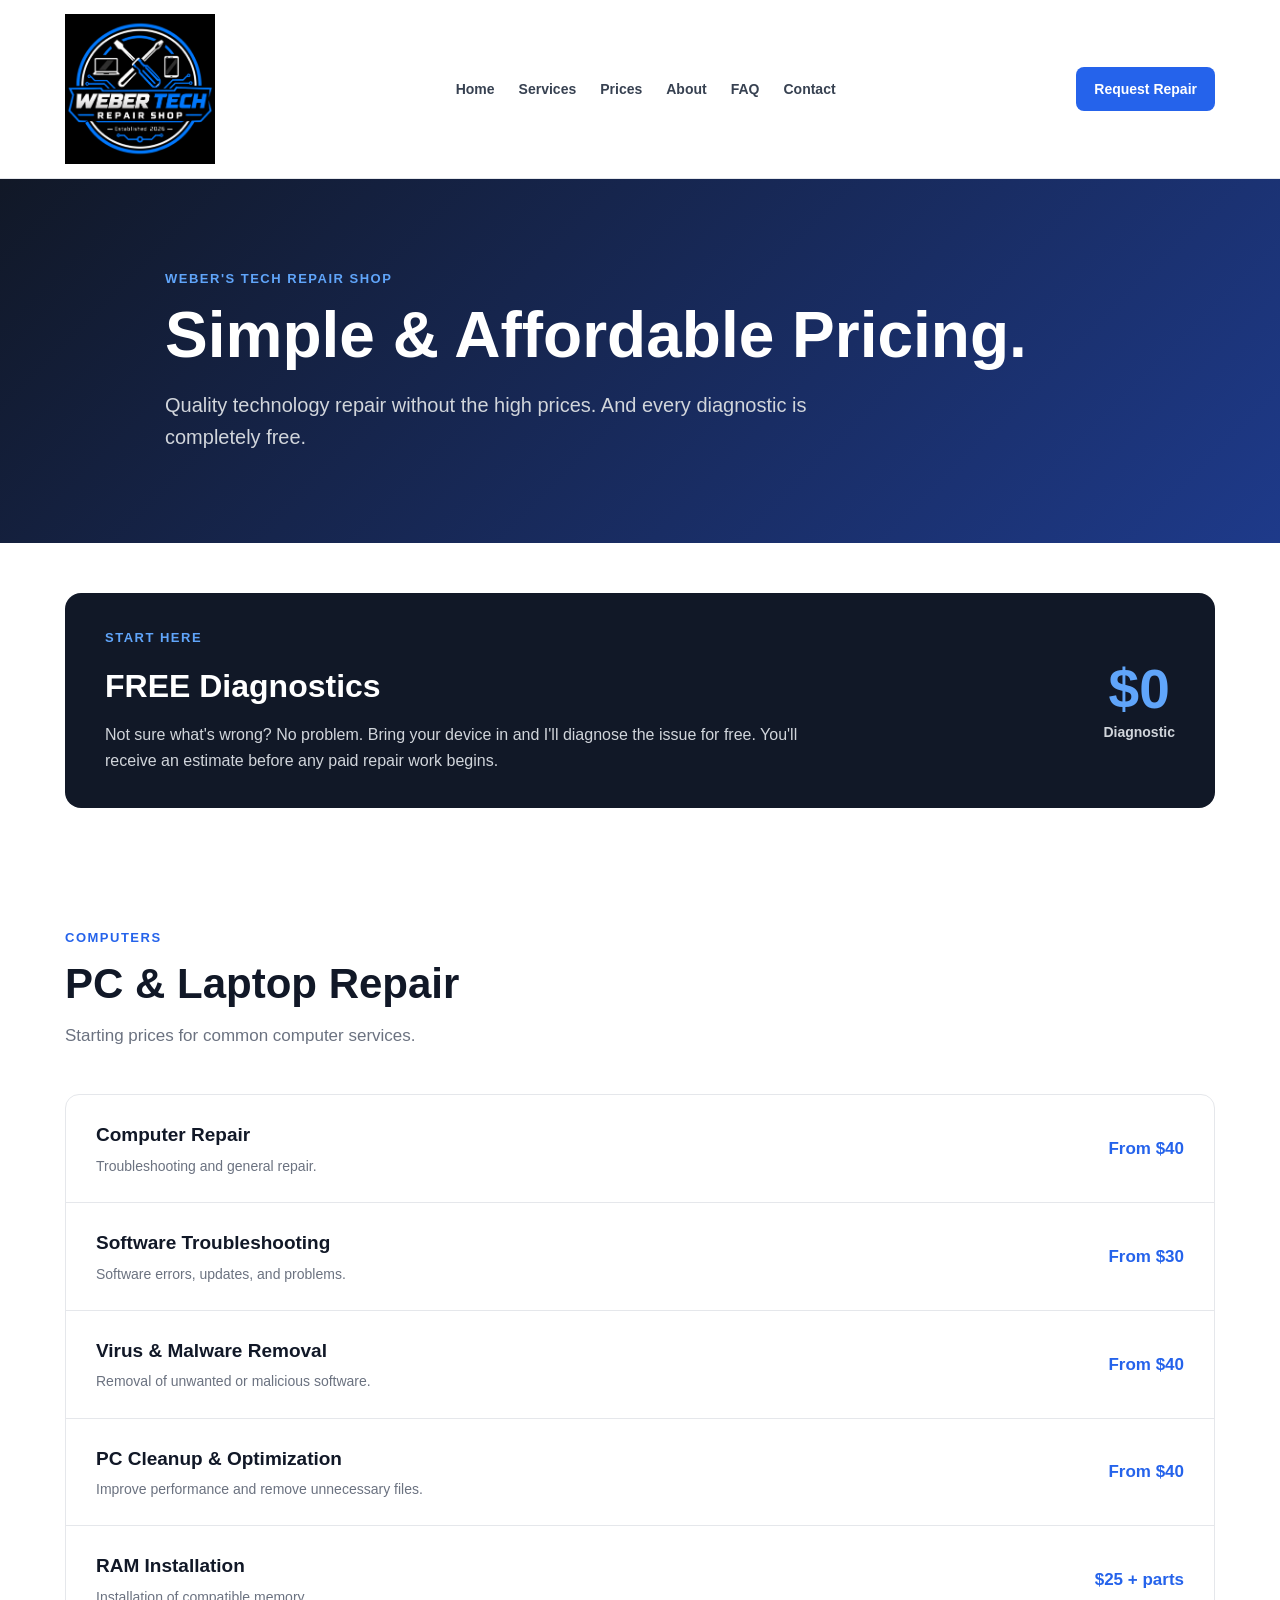
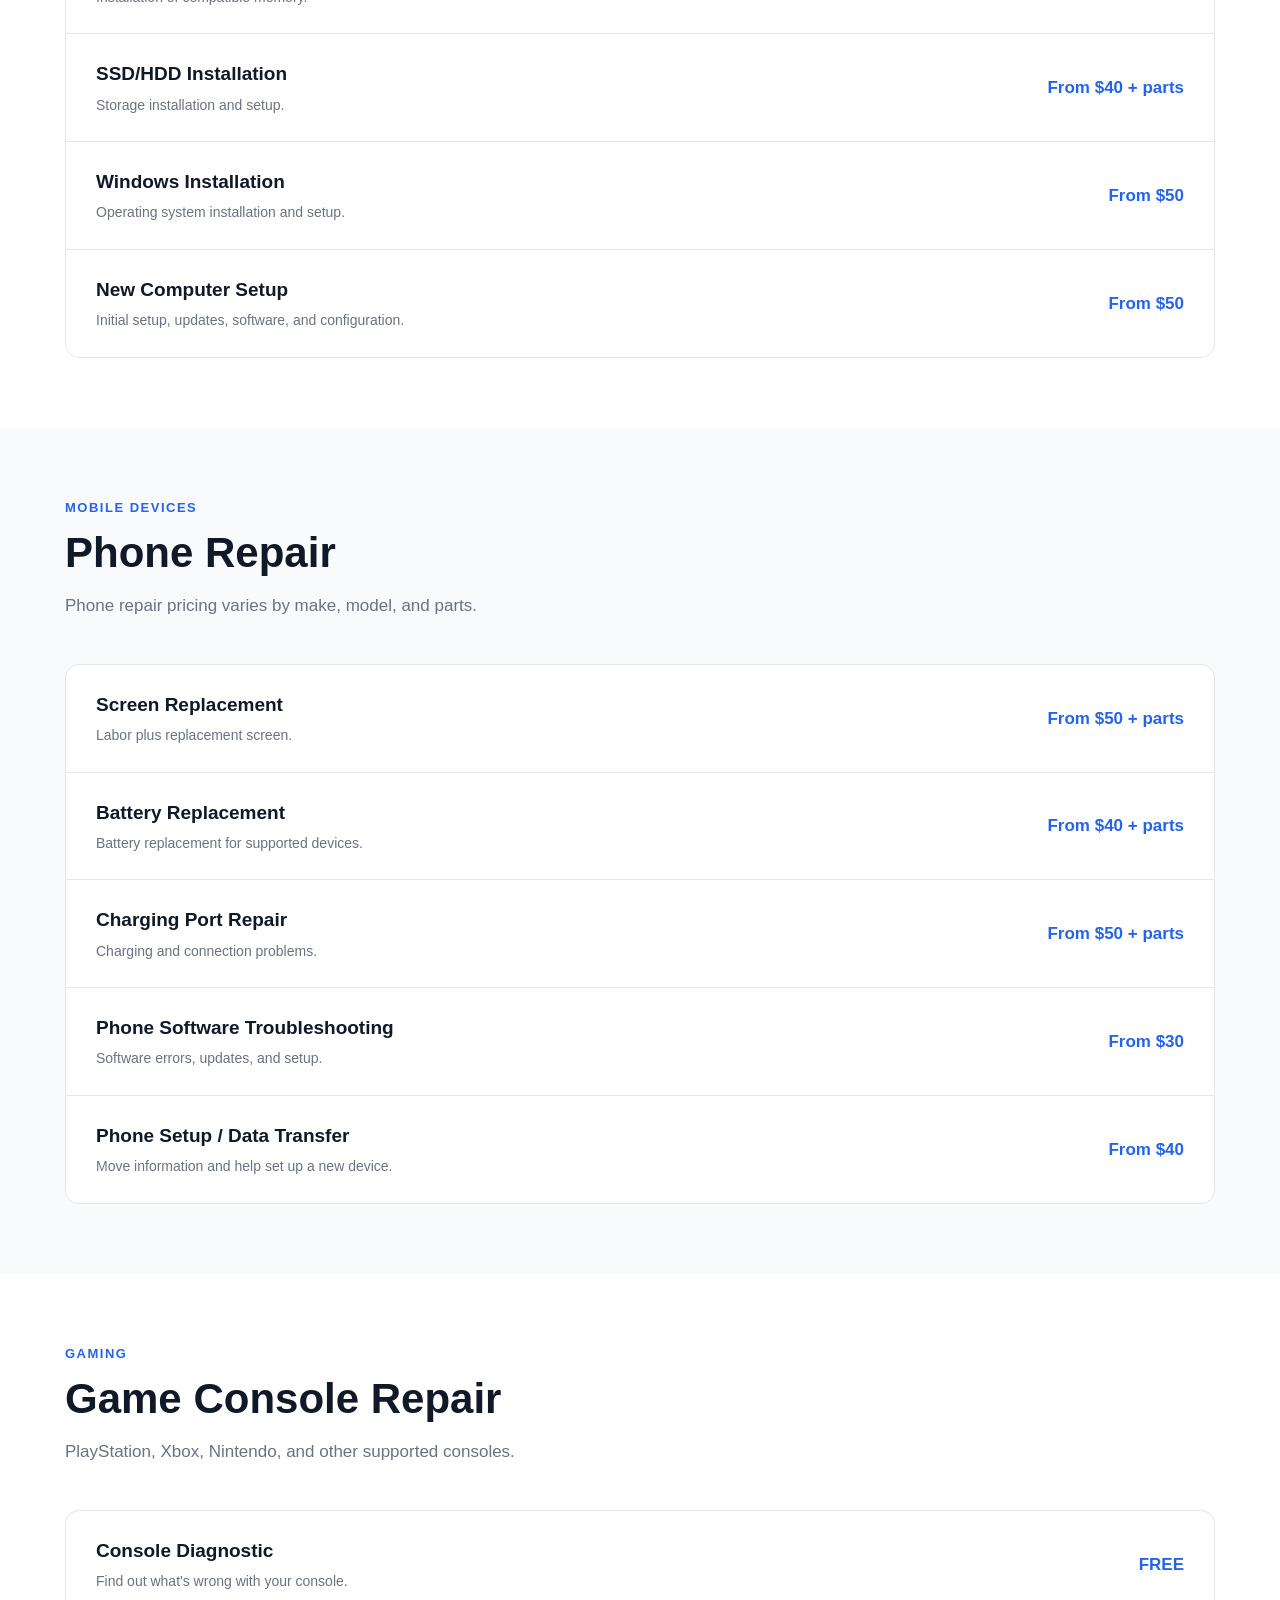
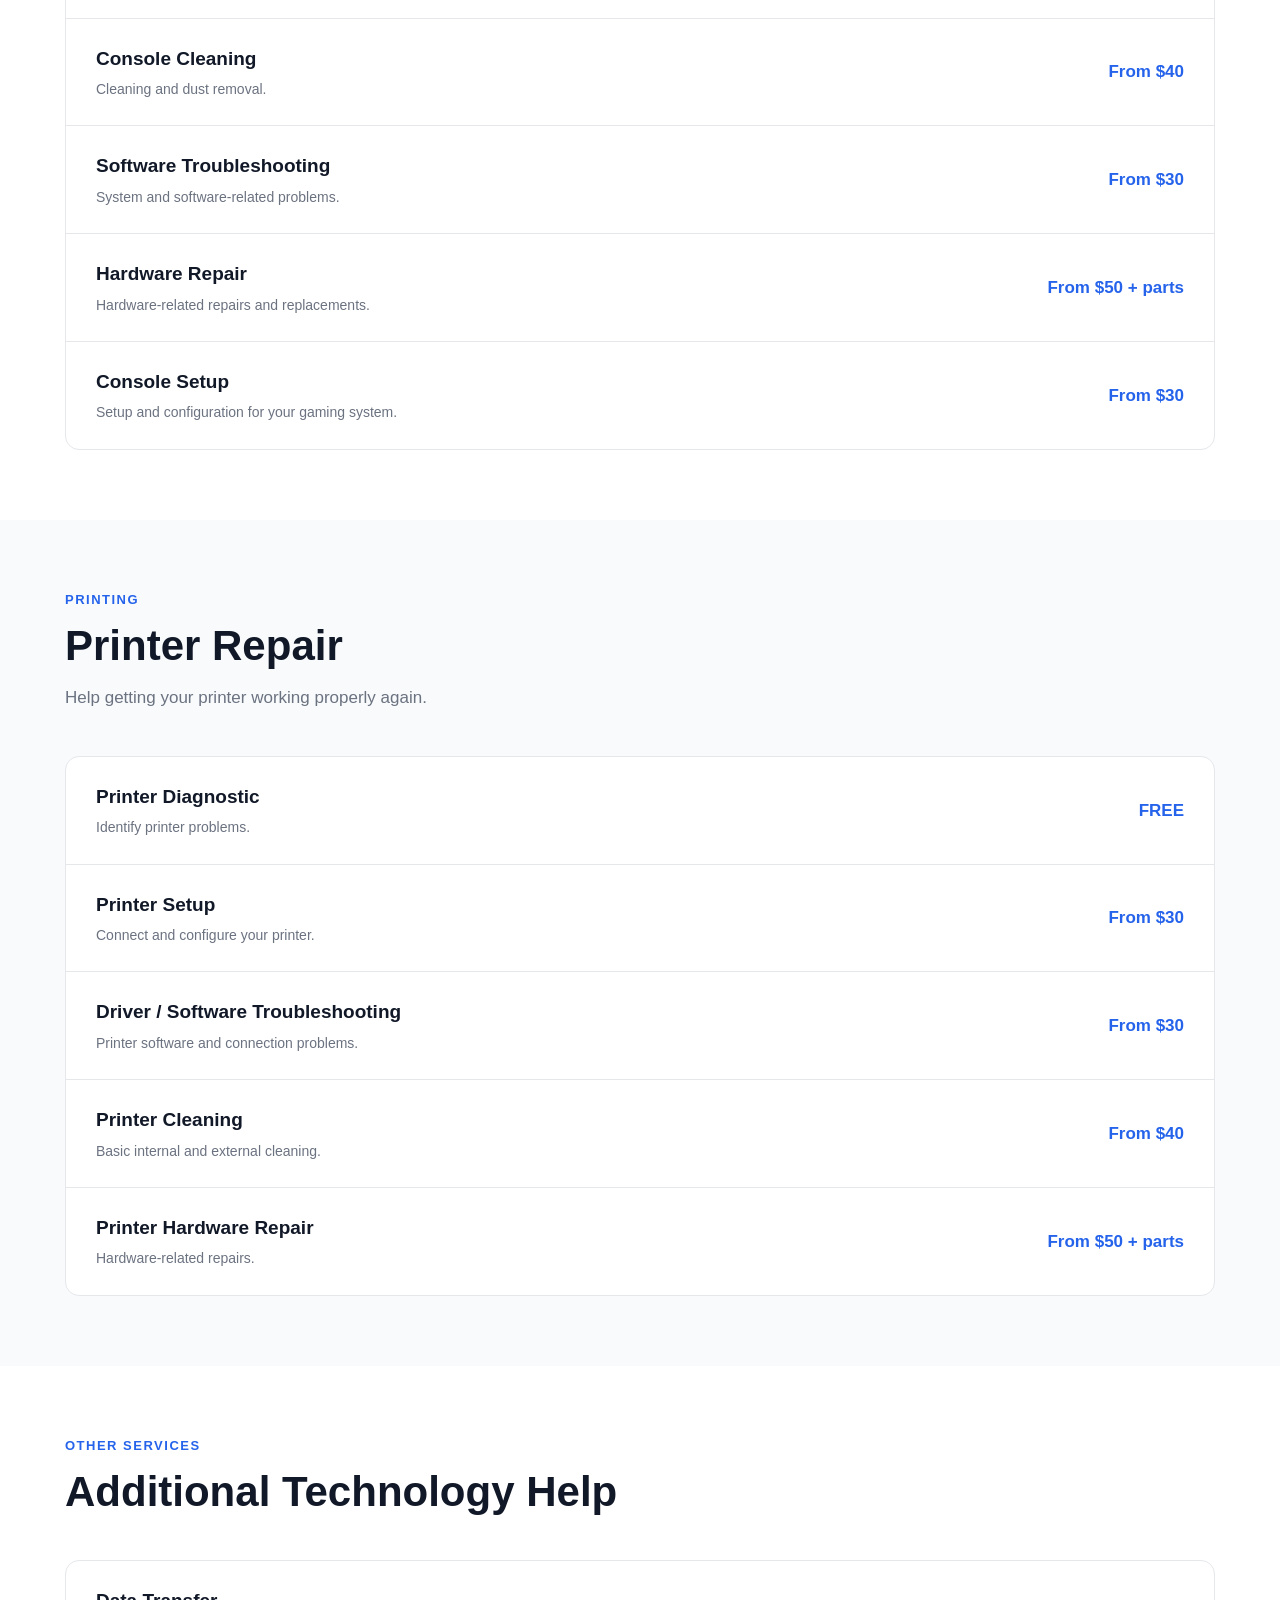
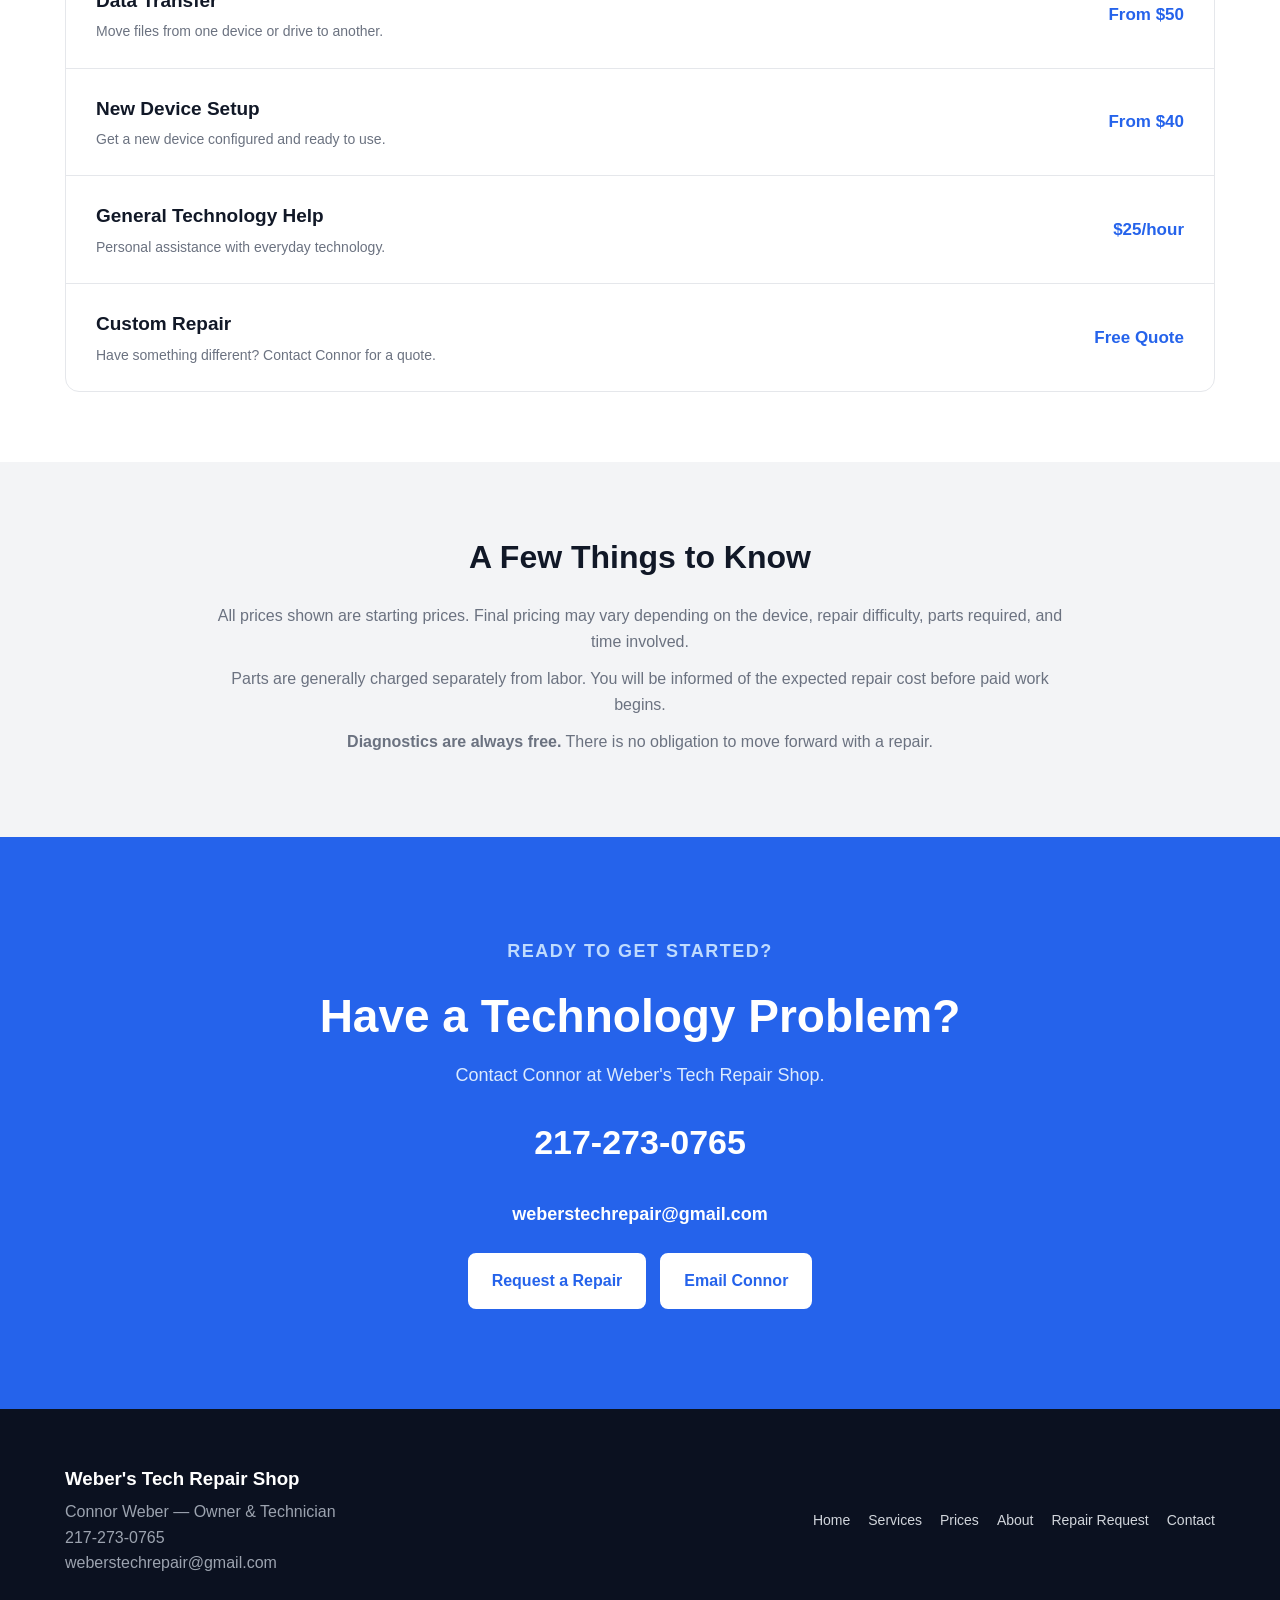
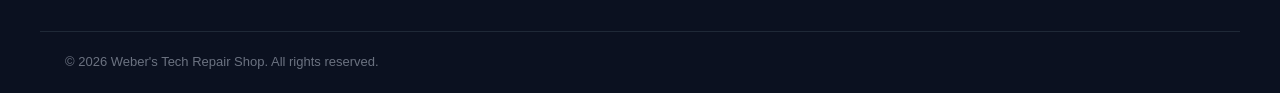
==== prices.html @ be419e32 "Add files via upload" ====
<!DOCTYPE html>
<html lang="en">

<head>

    <meta charset="UTF-8">

    <meta
        name="viewport"
        content="width=device-width, initial-scale=1.0"
    >

    <meta
        name="description"
        content="Affordable technology repair pricing from Weber's Tech Repair Shop. Free diagnostics for phones, laptops, PCs, game consoles, printers, and more."
    >

    <title>Prices | Weber's Tech Repair Shop</title>

    <link rel="stylesheet" href="style.css">

</head>


<body>


<header>

    <nav class="navbar">

        <a href="index.html" class="logo">

            <img
                src="logo.png"
                alt="Weber's Tech Repair Shop"
            >

        </a>


        <div class="nav-links">

            <a href="index.html">Home</a>

            <a href="index.html#services">Services</a>

            <a href="prices.html">Prices</a>

            <a href="index.html#about">About</a>

            <a href="index.html#faq">FAQ</a>

            <a href="index.html#contact">Contact</a>

        </div>


        <a
            href="index.html#repair"
            class="nav-button"
        >
            Request Repair
        </a>

    </nav>

</header>


<main>


<!-- PRICE HERO -->

<section class="page-hero">

    <div class="page-hero-content">

        <p class="eyebrow">
            WEBER'S TECH REPAIR SHOP
        </p>

        <h1>Simple & Affordable Pricing.</h1>

        <p>
            Quality technology repair without the high prices.
            And every diagnostic is completely free.
        </p>

    </div>

</section>


<!-- FREE DIAGNOSTIC -->

<section class="free-diagnostic pricing-highlight">

    <div>

        <p class="eyebrow">
            START HERE
        </p>

        <h2>FREE Diagnostics</h2>

        <p>
            Not sure what's wrong? No problem.
            Bring your device in and I'll diagnose the issue
            for free. You'll receive an estimate before any
            paid repair work begins.
        </p>

    </div>

    <div class="free-price">
        $0
        <span>Diagnostic</span>
    </div>

</section>


<!-- COMPUTERS -->

<section class="section pricing-section">

    <div class="section-heading">

        <p class="eyebrow">
            COMPUTERS
        </p>

        <h2>PC & Laptop Repair</h2>

        <p>
            Starting prices for common computer services.
        </p>

    </div>


    <div class="price-list">

        <div class="price-row">
            <div>
                <h3>Computer Repair</h3>
                <p>Troubleshooting and general repair.</p>
            </div>
            <strong>From $40</strong>
        </div>


        <div class="price-row">
            <div>
                <h3>Software Troubleshooting</h3>
                <p>Software errors, updates, and problems.</p>
            </div>
            <strong>From $30</strong>
        </div>


        <div class="price-row">
            <div>
                <h3>Virus & Malware Removal</h3>
                <p>Removal of unwanted or malicious software.</p>
            </div>
            <strong>From $40</strong>
        </div>


        <div class="price-row">
            <div>
                <h3>PC Cleanup & Optimization</h3>
                <p>Improve performance and remove unnecessary files.</p>
            </div>
            <strong>From $40</strong>
        </div>


        <div class="price-row">
            <div>
                <h3>RAM Installation</h3>
                <p>Installation of compatible memory.</p>
            </div>
            <strong>$25 + parts</strong>
        </div>


        <div class="price-row">
            <div>
                <h3>SSD/HDD Installation</h3>
                <p>Storage installation and setup.</p>
            </div>
            <strong>From $40 + parts</strong>
        </div>


        <div class="price-row">
            <div>
                <h3>Windows Installation</h3>
                <p>Operating system installation and setup.</p>
            </div>
            <strong>From $50</strong>
        </div>


        <div class="price-row">
            <div>
                <h3>New Computer Setup</h3>
                <p>Initial setup, updates, software, and configuration.</p>
            </div>
            <strong>From $50</strong>
        </div>

    </div>

</section>


<!-- PHONE -->

<section class="section pricing-section alt-section">

    <div class="section-heading">

        <p class="eyebrow">
            MOBILE DEVICES
        </p>

        <h2>Phone Repair</h2>

        <p>
            Phone repair pricing varies by make, model, and parts.
        </p>

    </div>


    <div class="price-list">

        <div class="price-row">
            <div>
                <h3>Screen Replacement</h3>
                <p>Labor plus replacement screen.</p>
            </div>
            <strong>From $50 + parts</strong>
        </div>


        <div class="price-row">
            <div>
                <h3>Battery Replacement</h3>
                <p>Battery replacement for supported devices.</p>
            </div>
            <strong>From $40 + parts</strong>
        </div>


        <div class="price-row">
            <div>
                <h3>Charging Port Repair</h3>
                <p>Charging and connection problems.</p>
            </div>
            <strong>From $50 + parts</strong>
        </div>


        <div class="price-row">
            <div>
                <h3>Phone Software Troubleshooting</h3>
                <p>Software errors, updates, and setup.</p>
            </div>
            <strong>From $30</strong>
        </div>


        <div class="price-row">
            <div>
                <h3>Phone Setup / Data Transfer</h3>
                <p>Move information and help set up a new device.</p>
            </div>
            <strong>From $40</strong>
        </div>

    </div>

</section>


<!-- CONSOLES -->

<section class="section pricing-section">

    <div class="section-heading">

        <p class="eyebrow">
            GAMING
        </p>

        <h2>Game Console Repair</h2>

        <p>
            PlayStation, Xbox, Nintendo, and other supported consoles.
        </p>

    </div>


    <div class="price-list">

        <div class="price-row">
            <div>
                <h3>Console Diagnostic</h3>
                <p>Find out what's wrong with your console.</p>
            </div>
            <strong>FREE</strong>
        </div>


        <div class="price-row">
            <div>
                <h3>Console Cleaning</h3>
                <p>Cleaning and dust removal.</p>
            </div>
            <strong>From $40</strong>
        </div>


        <div class="price-row">
            <div>
                <h3>Software Troubleshooting</h3>
                <p>System and software-related problems.</p>
            </div>
            <strong>From $30</strong>
        </div>


        <div class="price-row">
            <div>
                <h3>Hardware Repair</h3>
                <p>Hardware-related repairs and replacements.</p>
            </div>
            <strong>From $50 + parts</strong>
        </div>


        <div class="price-row">
            <div>
                <h3>Console Setup</h3>
                <p>Setup and configuration for your gaming system.</p>
            </div>
            <strong>From $30</strong>
        </div>

    </div>

</section>


<!-- PRINTERS -->

<section class="section pricing-section alt-section">

    <div class="section-heading">

        <p class="eyebrow">
            PRINTING
        </p>

        <h2>Printer Repair</h2>

        <p>
            Help getting your printer working properly again.
        </p>

    </div>


    <div class="price-list">

        <div class="price-row">
            <div>
                <h3>Printer Diagnostic</h3>
                <p>Identify printer problems.</p>
            </div>
            <strong>FREE</strong>
        </div>


        <div class="price-row">
            <div>
                <h3>Printer Setup</h3>
                <p>Connect and configure your printer.</p>
            </div>
            <strong>From $30</strong>
        </div>


        <div class="price-row">
            <div>
                <h3>Driver / Software Troubleshooting</h3>
                <p>Printer software and connection problems.</p>
            </div>
            <strong>From $30</strong>
        </div>


        <div class="price-row">
            <div>
                <h3>Printer Cleaning</h3>
                <p>Basic internal and external cleaning.</p>
            </div>
            <strong>From $40</strong>
        </div>


        <div class="price-row">
            <div>
                <h3>Printer Hardware Repair</h3>
                <p>Hardware-related repairs.</p>
            </div>
            <strong>From $50 + parts</strong>
        </div>

    </div>

</section>


<!-- OTHER SERVICES -->

<section class="section pricing-section">

    <div class="section-heading">

        <p class="eyebrow">
            OTHER SERVICES
        </p>

        <h2>Additional Technology Help</h2>

    </div>


    <div class="price-list">

        <div class="price-row">
            <div>
                <h3>Data Transfer</h3>
                <p>Move files from one device or drive to another.</p>
            </div>
            <strong>From $50</strong>
        </div>


        <div class="price-row">
            <div>
                <h3>New Device Setup</h3>
                <p>Get a new device configured and ready to use.</p>
            </div>
            <strong>From $40</strong>
        </div>


        <div class="price-row">
            <div>
                <h3>General Technology Help</h3>
                <p>Personal assistance with everyday technology.</p>
            </div>
            <strong>$25/hour</strong>
        </div>


        <div class="price-row">
            <div>
                <h3>Custom Repair</h3>
                <p>Have something different? Contact Connor for a quote.</p>
            </div>
            <strong>Free Quote</strong>
        </div>

    </div>

</section>


<!-- PRICING NOTE -->

<section class="pricing-note">

    <div>

        <h2>A Few Things to Know</h2>

        <p>
            All prices shown are starting prices. Final pricing may vary
            depending on the device, repair difficulty, parts required,
            and time involved.
        </p>

        <p>
            Parts are generally charged separately from labor.
            You will be informed of the expected repair cost before
            paid work begins.
        </p>

        <p>
            <strong>Diagnostics are always free.</strong>
            There is no obligation to move forward with a repair.
        </p>

    </div>

</section>


<!-- CONTACT -->

<section class="contact-section">

    <div class="contact-content">

        <p class="eyebrow">
            READY TO GET STARTED?
        </p>

        <h2>
            Have a Technology Problem?
        </h2>

        <p>
            Contact Connor at Weber's Tech Repair Shop.
        </p>


        <a
            href="tel:2172730765"
            class="contact-phone"
        >
            217-273-0765
        </a>


        <p>
            <a
                href="mailto:weberstechrepair@gmail.com"
                style="color: white; font-weight: 700;"
            >
                weberstechrepair@gmail.com
            </a>
        </p>


        <div class="contact-buttons">

            <a
                href="index.html#repair"
                class="button"
            >
                Request a Repair
            </a>

            <a
                href="mailto:weberstechrepair@gmail.com"
                class="button button-outline"
            >
                Email Connor
            </a>

        </div>

    </div>

</section>


</main>


<!-- FOOTER -->

<footer>

    <div class="footer-content">

        <div>

            <h3>
                Weber's Tech Repair Shop
            </h3>

            <p>
                Connor Weber — Owner & Technician
            </p>

            <p>
                217-273-0765
            </p>

            <p>
                <a href="mailto:weberstechrepair@gmail.com">
                    weberstechrepair@gmail.com
                </a>
            </p>

        </div>


        <div class="footer-links">

            <a href="index.html">Home</a>

            <a href="index.html#services">Services</a>

            <a href="prices.html">Prices</a>

            <a href="index.html#about">About</a>

            <a href="index.html#repair">Repair Request</a>

            <a href="index.html#contact">Contact</a>

        </div>

    </div>


    <div class="copyright">

        © 2026 Weber's Tech Repair Shop. All rights reserved.

    </div>

</footer>


</body>
</html>
---- style.css ----
/* =========================
   RESET
========================= */

* {
    margin: 0;
    padding: 0;
    box-sizing: border-box;
}

html {
    scroll-behavior: smooth;
}

body {
    font-family: Arial, Helvetica, sans-serif;
    color: #111827;
    background: #ffffff;
    line-height: 1.6;
}

a {
    text-decoration: none;
    color: inherit;
}

img {
    max-width: 100%;
}


/* =========================
   HEADER
========================= */

header {
    position: sticky;
    top: 0;
    z-index: 1000;
    background: rgba(255, 255, 255, 0.97);
    border-bottom: 1px solid #e5e7eb;
}

.navbar {
    max-width: 1200px;
    margin: auto;
    padding: 14px 25px;

    display: flex;
    align-items: center;
    justify-content: space-between;
    gap: 25px;
}

.logo img {
    width: 150px;
    height: auto;
    display: block;
}

.nav-links {
    display: flex;
    align-items: center;
    gap: 24px;
}

.nav-links a {
    font-size: 14px;
    font-weight: 600;
    color: #374151;
    transition: 0.2s;
}

.nav-links a:hover {
    color: #2563eb;
}

.nav-button {
    background: #2563eb;
    color: white;
    padding: 11px 18px;
    border-radius: 8px;
    font-weight: 700;
    font-size: 14px;
    transition: 0.2s;
}

.nav-button:hover {
    background: #1d4ed8;
    transform: translateY(-1px);
}


/* =========================
   BUTTONS
========================= */

.button {
    display: inline-block;
    background: #2563eb;
    color: white;
    padding: 13px 22px;
    border-radius: 8px;
    font-weight: 700;
    border: 2px solid #2563eb;
    transition: 0.2s;
}

.button:hover {
    background: #1d4ed8;
    border-color: #1d4ed8;
    transform: translateY(-2px);
}

.button-outline {
    background: transparent;
    color: #2563eb;
}

.button-outline:hover {
    background: #2563eb;
    color: white;
}


/* =========================
   HERO
========================= */

.hero {
    background:
        linear-gradient(
            135deg,
            #f8fafc 0%,
            #eef4ff 100%
        );

    min-height: 650px;

    display: flex;
    align-items: center;
}

.hero-content {
    width: 100%;
    max-width: 1200px;
    margin: auto;
    padding: 80px 25px;
}

.hero-text {
    max-width: 800px;
}

.eyebrow {
    color: #2563eb;
    font-size: 13px;
    font-weight: 800;
    letter-spacing: 1.5px;
    margin-bottom: 12px;
}

.hero h1 {
    font-size: clamp(42px, 6vw, 72px);
    line-height: 1.05;
    margin-bottom: 25px;
    letter-spacing: -2px;
}

.hero-description {
    max-width: 680px;
    color: #4b5563;
    font-size: 20px;
    margin-bottom: 30px;
}

.hero-buttons {
    display: flex;
    gap: 14px;
    flex-wrap: wrap;
}

.hero-trust {
    margin-top: 30px;
    display: flex;
    gap: 22px;
    flex-wrap: wrap;
    color: #374151;
    font-size: 14px;
    font-weight: 600;
}


/* =========================
   FREE DIAGNOSTIC
========================= */

.free-diagnostic {
    max-width: 1150px;
    margin: 50px auto;
    padding: 35px 40px;

    display: flex;
    align-items: center;
    justify-content: space-between;
    gap: 35px;

    background: #111827;
    color: white;

    border-radius: 16px;
}

.free-diagnostic .eyebrow {
    color: #60a5fa;
}

.free-diagnostic h2 {
    font-size: 32px;
    margin-bottom: 10px;
}

.free-diagnostic p {
    max-width: 700px;
    color: #d1d5db;
}

.free-diagnostic .button {
    flex-shrink: 0;
}


/* =========================
   SECTIONS
========================= */

.section {
    max-width: 1200px;
    margin: auto;
    padding: 90px 25px;
}

.section-heading {
    max-width: 700px;
    margin-bottom: 45px;
}

.section-heading h2 {
    font-size: 42px;
    line-height: 1.1;
    margin-bottom: 15px;
}

.section-heading > p:last-child {
    color: #6b7280;
    font-size: 17px;
}


/* =========================
   SERVICES
========================= */

.services-grid {
    display: grid;
    grid-template-columns: repeat(3, 1fr);
    gap: 22px;
}

.service-card {
    padding: 30px;
    background: #ffffff;
    border: 1px solid #e5e7eb;
    border-radius: 14px;
    transition: 0.25s;
}

.service-card:hover {
    transform: translateY(-5px);
    box-shadow: 0 15px 35px rgba(0, 0, 0, 0.08);
    border-color: #bfdbfe;
}

.service-icon {
    font-size: 35px;
    margin-bottom: 18px;
}

.service-card h3 {
    font-size: 21px;
    margin-bottom: 10px;
}

.service-card p {
    color: #6b7280;
}


/* =========================
   ABOUT
========================= */

.about-section {
    background: #111827;
    color: white;
}

.about-container {
    max-width: 1200px;
    margin: auto;
    padding: 100px 25px;
}

.about-content {
    max-width: 800px;
}

.about-content .eyebrow {
    color: #60a5fa;
}

.about-content h2 {
    font-size: 44px;
    line-height: 1.1;
    margin-bottom: 25px;
}

.about-content p {
    color: #d1d5db;
    font-size: 17px;
    margin-bottom: 18px;
}

.about-points {
    margin-top: 40px;
    display: grid;
    gap: 15px;
}

.about-points div {
    display: flex;
    align-items: center;
    gap: 18px;
}

.about-points strong {
    color: #60a5fa;
    font-size: 14px;
}

.about-points span {
    font-weight: 700;
}


/* =========================
   FEATURES
========================= */

.features-grid {
    display: grid;
    grid-template-columns: repeat(3, 1fr);
    gap: 30px;
}

.feature {
    padding: 30px;
    border-top: 3px solid #2563eb;
}

.feature-number {
    color: #2563eb;
    font-size: 14px;
    font-weight: 800;
    margin-bottom: 15px;
}

.feature h3 {
    font-size: 23px;
    margin-bottom: 10px;
}

.feature p {
    color: #6b7280;
}


/* =========================
   REPAIR SECTION
========================= */

.repair-section {
    background: #f3f4f6;
}

.repair-container {
    max-width: 1200px;
    margin: auto;
    padding: 90px 25px;

    display: grid;
    grid-template-columns: 1fr 1fr;
    gap: 70px;
}

.repair-info h2 {
    font-size: 44px;
    line-height: 1.1;
    margin-bottom: 20px;
}

.repair-info > p {
    color: #6b7280;
    margin-bottom: 18px;
}

.phone-box {
    margin-top: 35px;
    padding: 22px;
    background: white;
    border-radius: 12px;
    border: 1px solid #e5e7eb;
}

.phone-box span {
    display: block;
    color: #6b7280;
    font-size: 14px;
    margin-bottom: 5px;
}

.phone-box a {
    font-size: 24px;
    font-weight: 800;
    color: #2563eb;
}

.repair-form {
    background: white;
    padding: 35px;
    border-radius: 15px;
    box-shadow: 0 15px 40px rgba(0, 0, 0, 0.06);
}

.repair-form label {
    display: block;
    font-weight: 700;
    margin-bottom: 7px;
    margin-top: 18px;
}

.repair-form label:first-child {
    margin-top: 0;
}

.repair-form input,
.repair-form select,
.repair-form textarea {
    width: 100%;
    padding: 13px 14px;
    border: 1px solid #d1d5db;
    border-radius: 8px;
    font: inherit;
    background: white;
}

.repair-form input:focus,
.repair-form select:focus,
.repair-form textarea:focus {
    outline: none;
    border-color: #2563eb;
    box-shadow: 0 0 0 3px rgba(37, 99, 235, 0.1);
}

.form-button {
    width: 100%;
    margin-top: 22px;
    cursor: pointer;
}

.form-message {
    margin-top: 15px;
    font-weight: 700;
}

.form-message.success {
    color: #15803d;
}


/* =========================
   FAQ
========================= */

.faq-container {
    max-width: 850px;
}

details {
    border-bottom: 1px solid #e5e7eb;
    padding: 22px 0;
}

summary {
    cursor: pointer;
    font-size: 18px;
    font-weight: 700;
}

details p {
    color: #6b7280;
    margin-top: 12px;
}


/* =========================
   CONTACT
========================= */

.contact-section {
    background: #2563eb;
    color: white;
    text-align: center;
}

.contact-content {
    max-width: 850px;
    margin: auto;
    padding: 100px 25px;
}

.contact-content .eyebrow {
    color: #bfdbfe;
}

.contact-content h2 {
    font-size: 46px;
    line-height: 1.1;
    margin-bottom: 20px;
}

.contact-content > p {
    color: #dbeafe;
    font-size: 18px;
    margin-bottom: 25px;
}

.contact-phone {
    display: inline-block;
    font-size: 34px;
    font-weight: 800;
    margin-bottom: 30px;
}

.contact-buttons {
    display: flex;
    justify-content: center;
    gap: 14px;
    flex-wrap: wrap;
}

.contact-section .button {
    background: white;
    color: #2563eb;
    border-color: white;
}

.contact-section .button:hover {
    background: #eff6ff;
}


/* =========================
   PAGE HERO
========================= */

.page-hero {
    background:
        linear-gradient(
            135deg,
            #111827 0%,
            #1e3a8a 100%
        );

    color: white;
}

.page-hero-content {
    max-width: 1000px;
    margin: auto;
    padding: 90px 25px;
}

.page-hero .eyebrow {
    color: #60a5fa;
}

.page-hero h1 {
    font-size: clamp(42px, 6vw, 64px);
    line-height: 1.05;
    margin-bottom: 20px;
}

.page-hero p:last-child {
    color: #d1d5db;
    font-size: 20px;
    max-width: 700px;
}


/* =========================
   PRICING
========================= */

.pricing-highlight {
    margin-top: 50px;
}

.pricing-section {
    padding-top: 70px;
    padding-bottom: 70px;
}

.alt-section {
    max-width: none;
    background: #f8fafc;
}

.alt-section .section-heading,
.alt-section .price-list {
    max-width: 1150px;
    margin-left: auto;
    margin-right: auto;
}

.price-list {
    border: 1px solid #e5e7eb;
    border-radius: 14px;
    overflow: hidden;
    background: white;
}

.price-row {
    display: flex;
    justify-content: space-between;
    align-items: center;
    gap: 30px;
    padding: 25px 30px;
    border-bottom: 1px solid #e5e7eb;
}

.price-row:last-child {
    border-bottom: none;
}

.price-row h3 {
    font-size: 19px;
    margin-bottom: 4px;
}

.price-row p {
    color: #6b7280;
    font-size: 14px;
}

.price-row strong {
    white-space: nowrap;
    color: #2563eb;
    font-size: 17px;
}

.free-price {
    font-size: 55px;
    font-weight: 900;
    color: #60a5fa;
    text-align: center;
    line-height: 1;
}

.free-price span {
    display: block;
    font-size: 14px;
    color: #d1d5db;
    margin-top: 8px;
}

.pricing-note {
    background: #f3f4f6;
}

.pricing-note > div {
    max-width: 900px;
    margin: auto;
    padding: 70px 25px;
    text-align: center;
}

.pricing-note h2 {
    font-size: 32px;
    margin-bottom: 20px;
}

.pricing-note p {
    color: #6b7280;
    margin-bottom: 12px;
}


/* =========================
   FOOTER
========================= */

footer {
    background: #0b1120;
    color: white;
}

.footer-content {
    max-width: 1200px;
    margin: auto;
    padding: 55px 25px;

    display: flex;
    justify-content: space-between;
    gap: 40px;
}

.footer-content h3 {
    margin-bottom: 5px;
}

.footer-content p {
    color: #9ca3af;
}

.footer-links {
    display: flex;
    gap: 18px;
    flex-wrap: wrap;
    align-items: center;
}

.footer-links a {
    color: #d1d5db;
    font-size: 14px;
}

.footer-links a:hover {
    color: white;
}

.copyright {
    max-width: 1200px;
    margin: auto;
    padding: 20px 25px;
    border-top: 1px solid #1f2937;
    color: #6b7280;
    font-size: 13px;
}


/* =========================
   RESPONSIVE
========================= */

@media (max-width: 900px) {

    .nav-links {
        display: none;
    }

    .services-grid {
        grid-template-columns: repeat(2, 1fr);
    }

    .features-grid {
        grid-template-columns: 1fr;
    }

    .repair-container {
        grid-template-columns: 1fr;
    }

    .free-diagnostic {
        margin-left: 25px;
        margin-right: 25px;
    }

}


@media (max-width: 600px) {

    .navbar {
        padding: 12px 18px;
    }

    .logo img {
        width: 125px;
    }

    .nav-button {
        padding: 9px 12px;
        font-size: 12px;
    }

    .hero {
        min-height: 560px;
    }

    .hero-content {
        padding: 60px 20px;
    }

    .hero h1 {
        font-size: 42px;
    }

    .hero-description {
        font-size: 17px;
    }

    .hero-trust {
        display: block;
    }

    .hero-trust span {
        display: block;
        margin-bottom: 8px;
    }

    .section {
        padding: 65px 20px;
    }

    .section-heading h2 {
        font-size: 34px;
    }

    .services-grid {
        grid-template-columns: 1fr;
    }

    .about-container {
        padding: 70px 20px;
    }

    .about-content h2 {
        font-size: 34px;
    }

    .repair-container {
        padding: 65px 20px;
        gap: 40px;
    }

    .repair-info h2 {
        font-size: 34px;
    }

    .repair-form {
        padding: 25px;
    }

    .contact-content {
        padding: 70px 20px;
    }

    .contact-content h2 {
        font-size: 36px;
    }

    .contact-phone {
        font-size: 27px;
    }

    .free-diagnostic {
        margin: 30px 20px;
        padding: 28px 25px;
        display: block;
    }

    .free-diagnostic .button {
        margin-top: 22px;
    }

    .page-hero-content {
        padding: 65px 20px;
    }

    .page-hero h1 {
        font-size: 42px;
    }

    .price-row {
        display: block;
        padding: 22px;
    }

    .price-row strong {
        display: block;
        margin-top: 10px;
    }

    .free-price {
        margin-top: 25px;
        text-align: left;
    }

    .footer-content {
        display: block;
        padding: 45px 20px;
    }

    .footer-links {
        margin-top: 25px;
    }

}
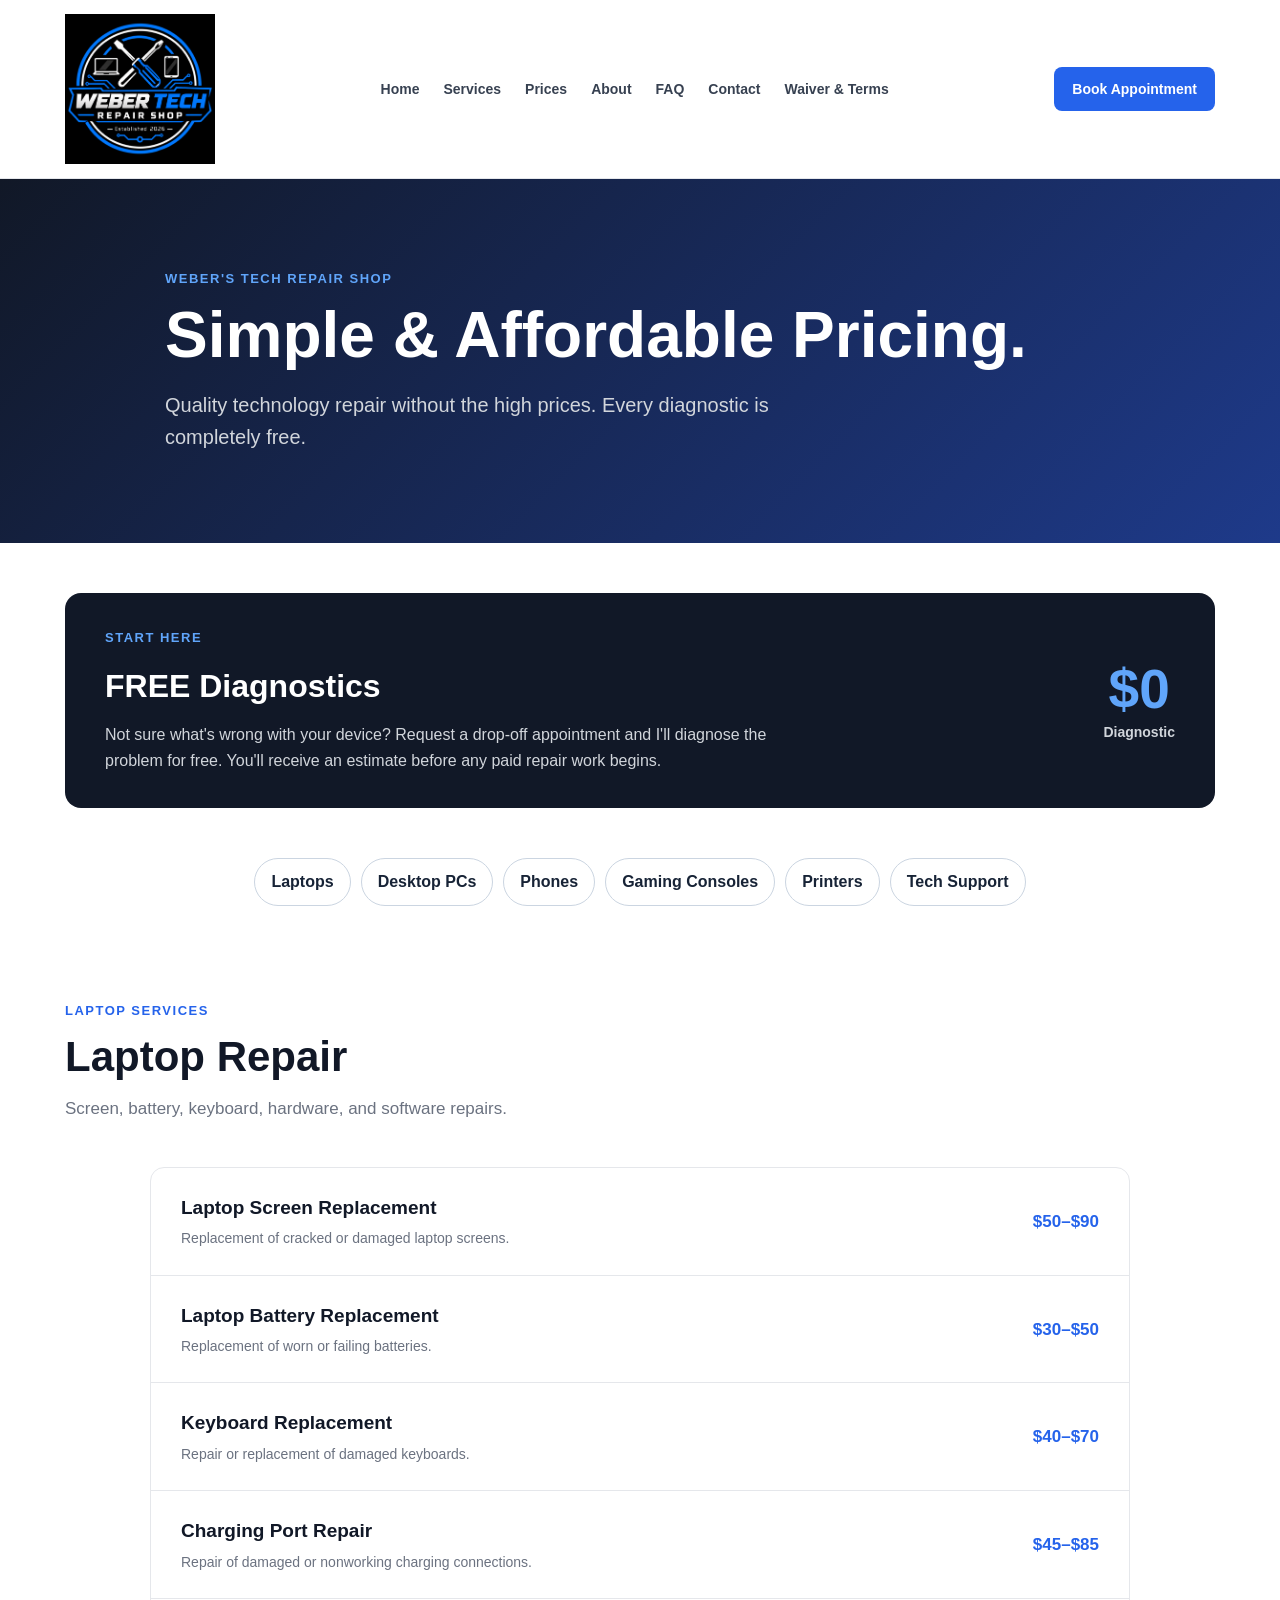
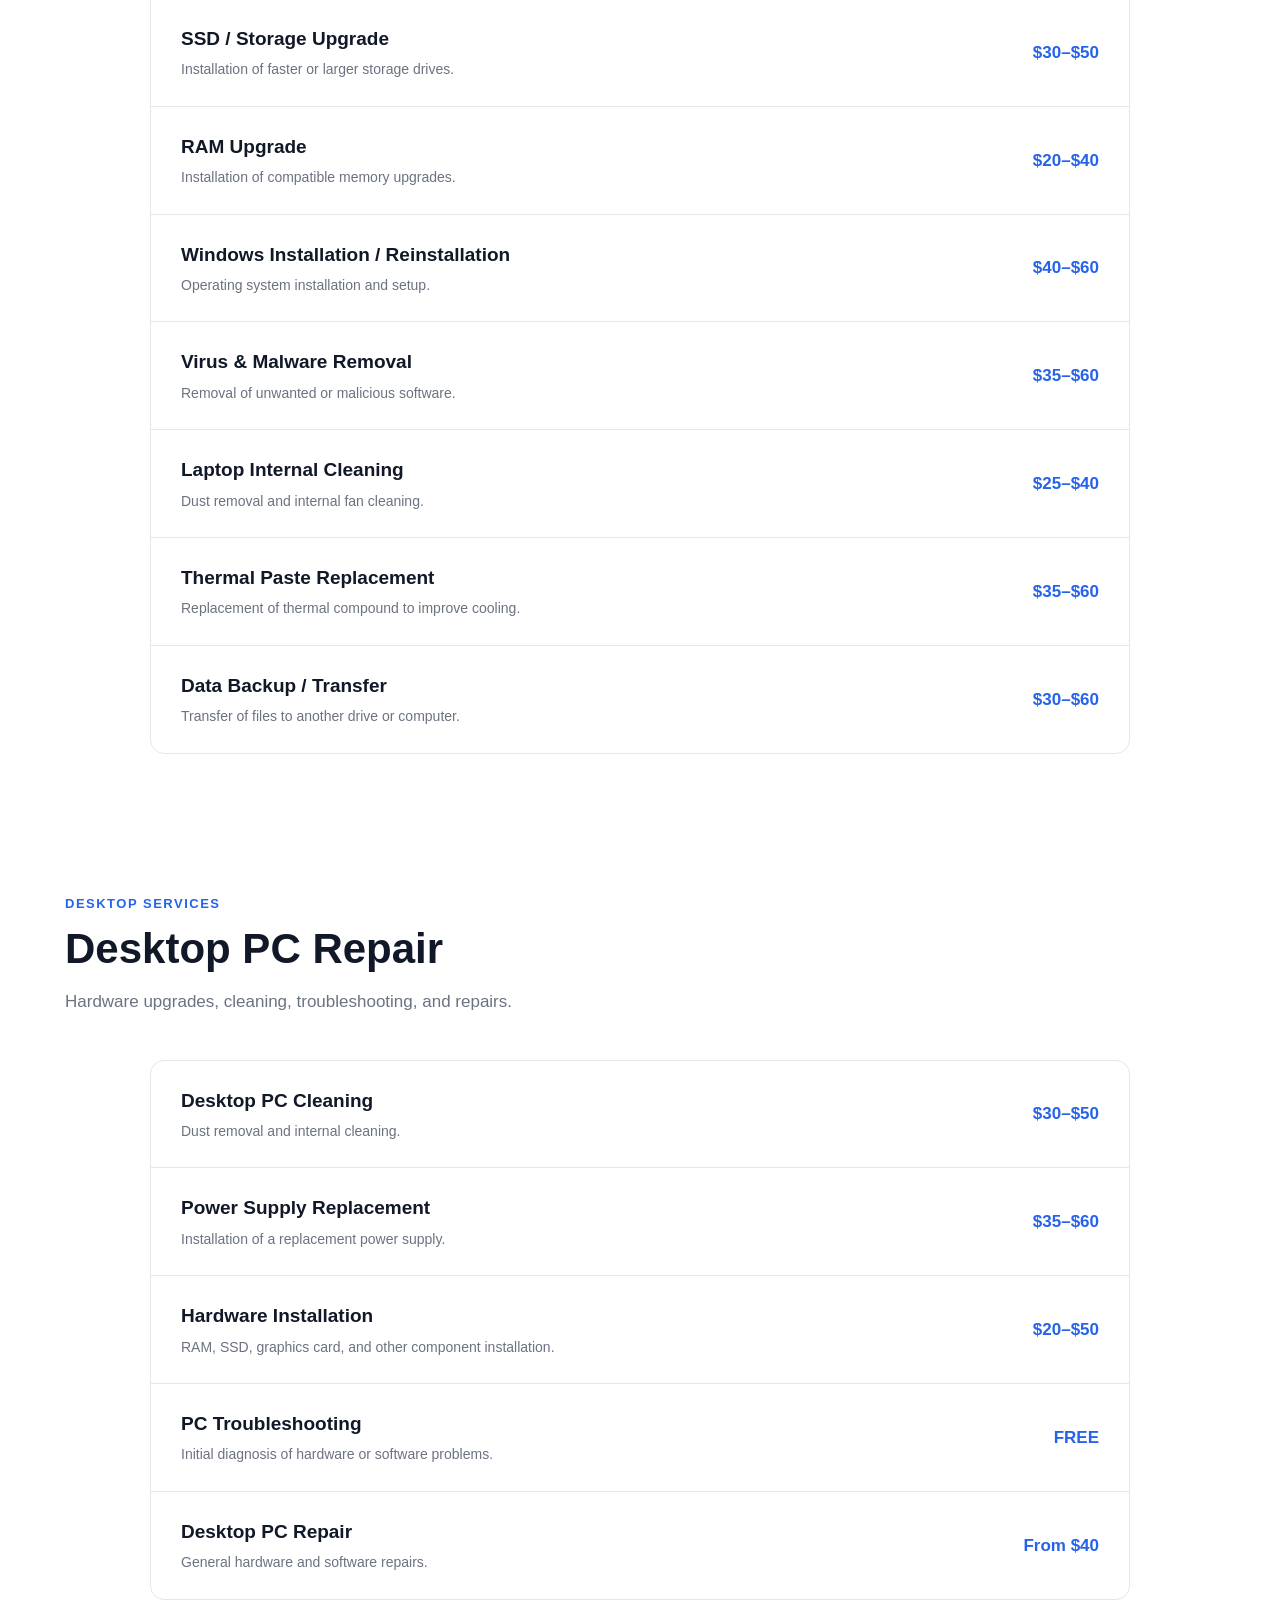
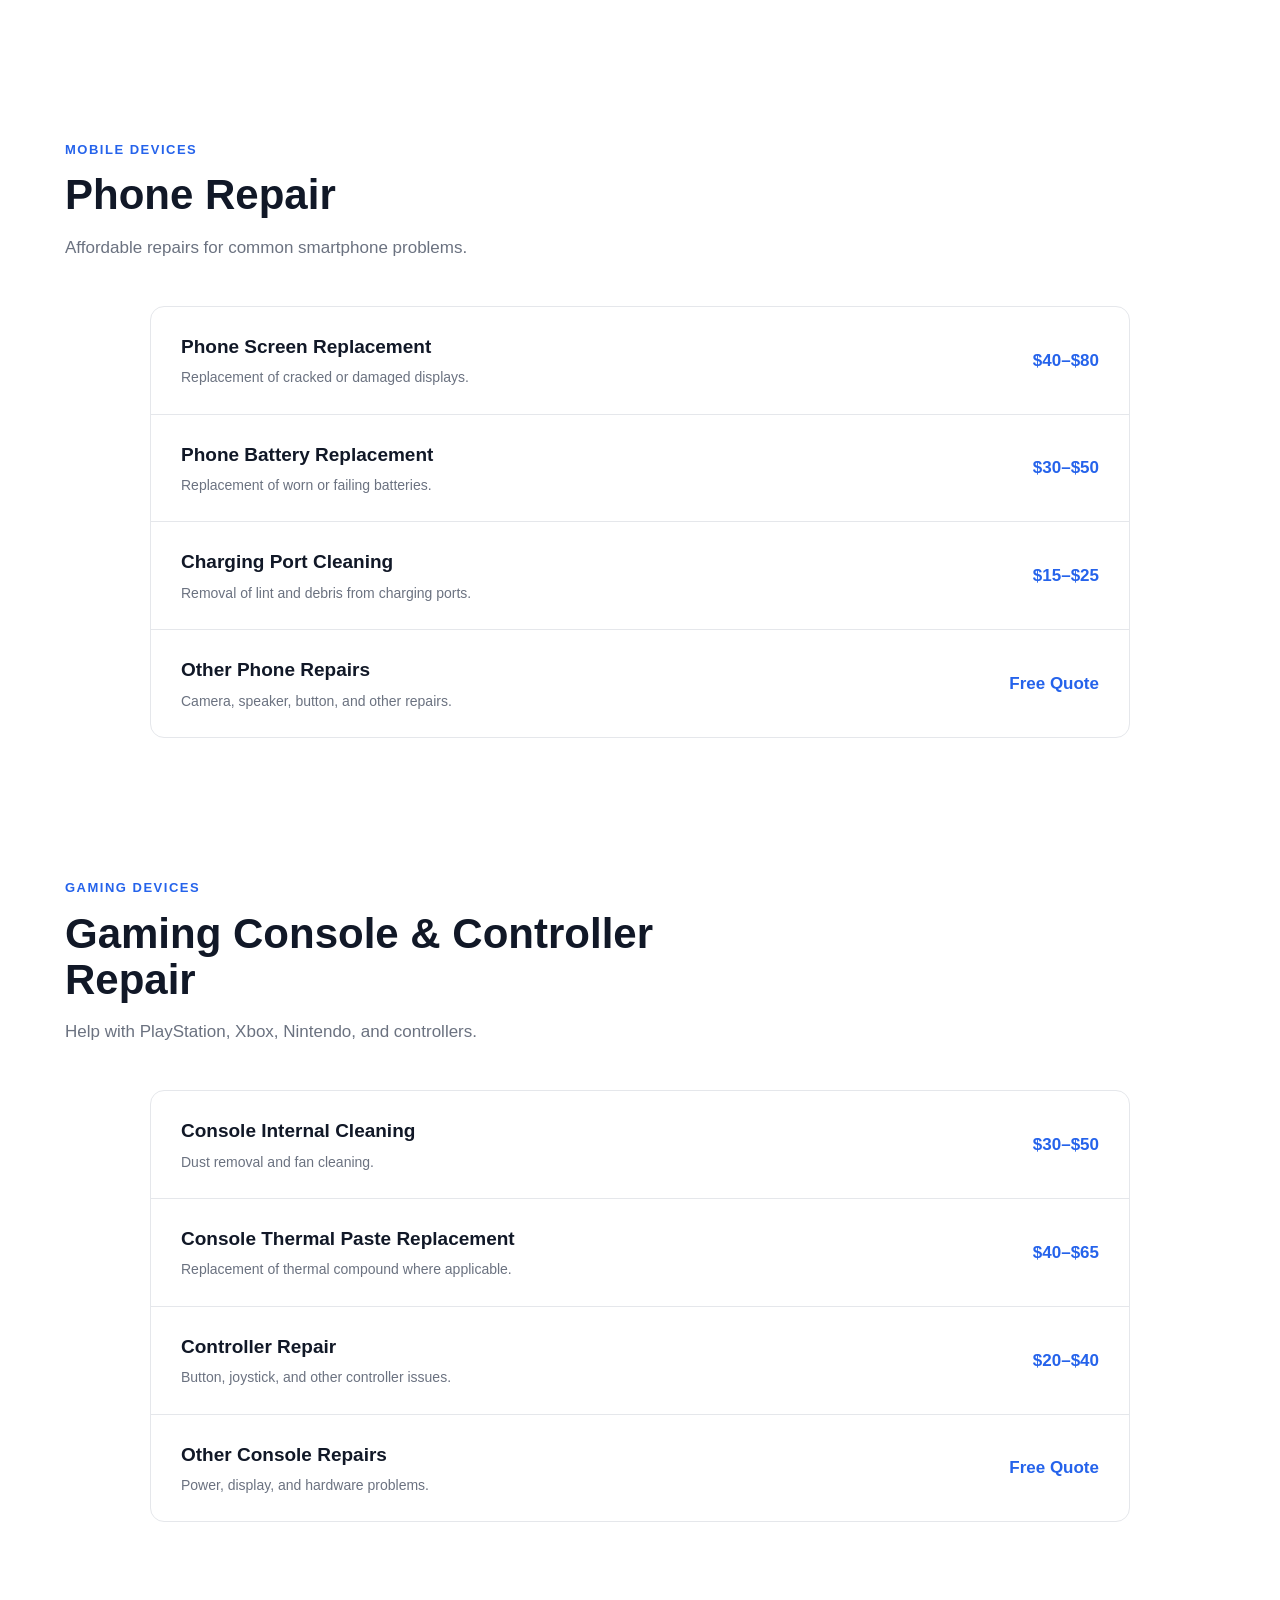
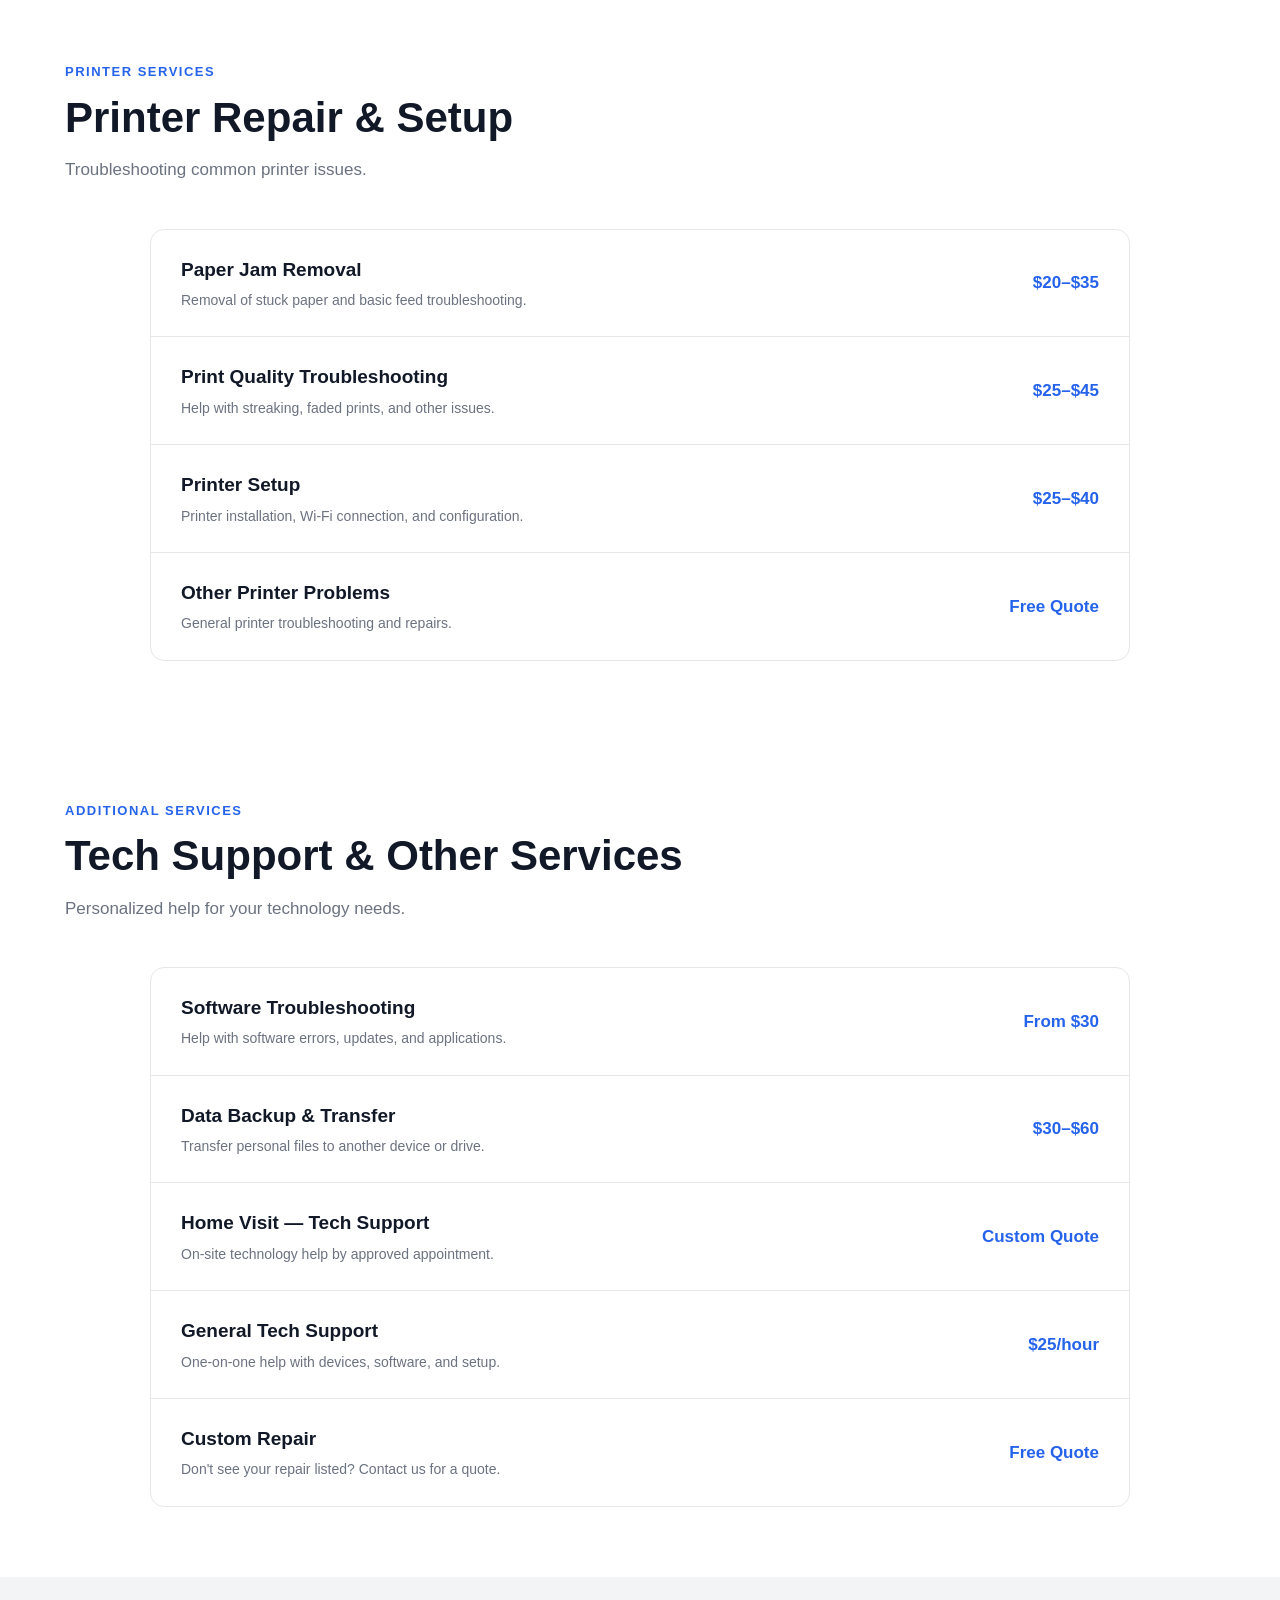
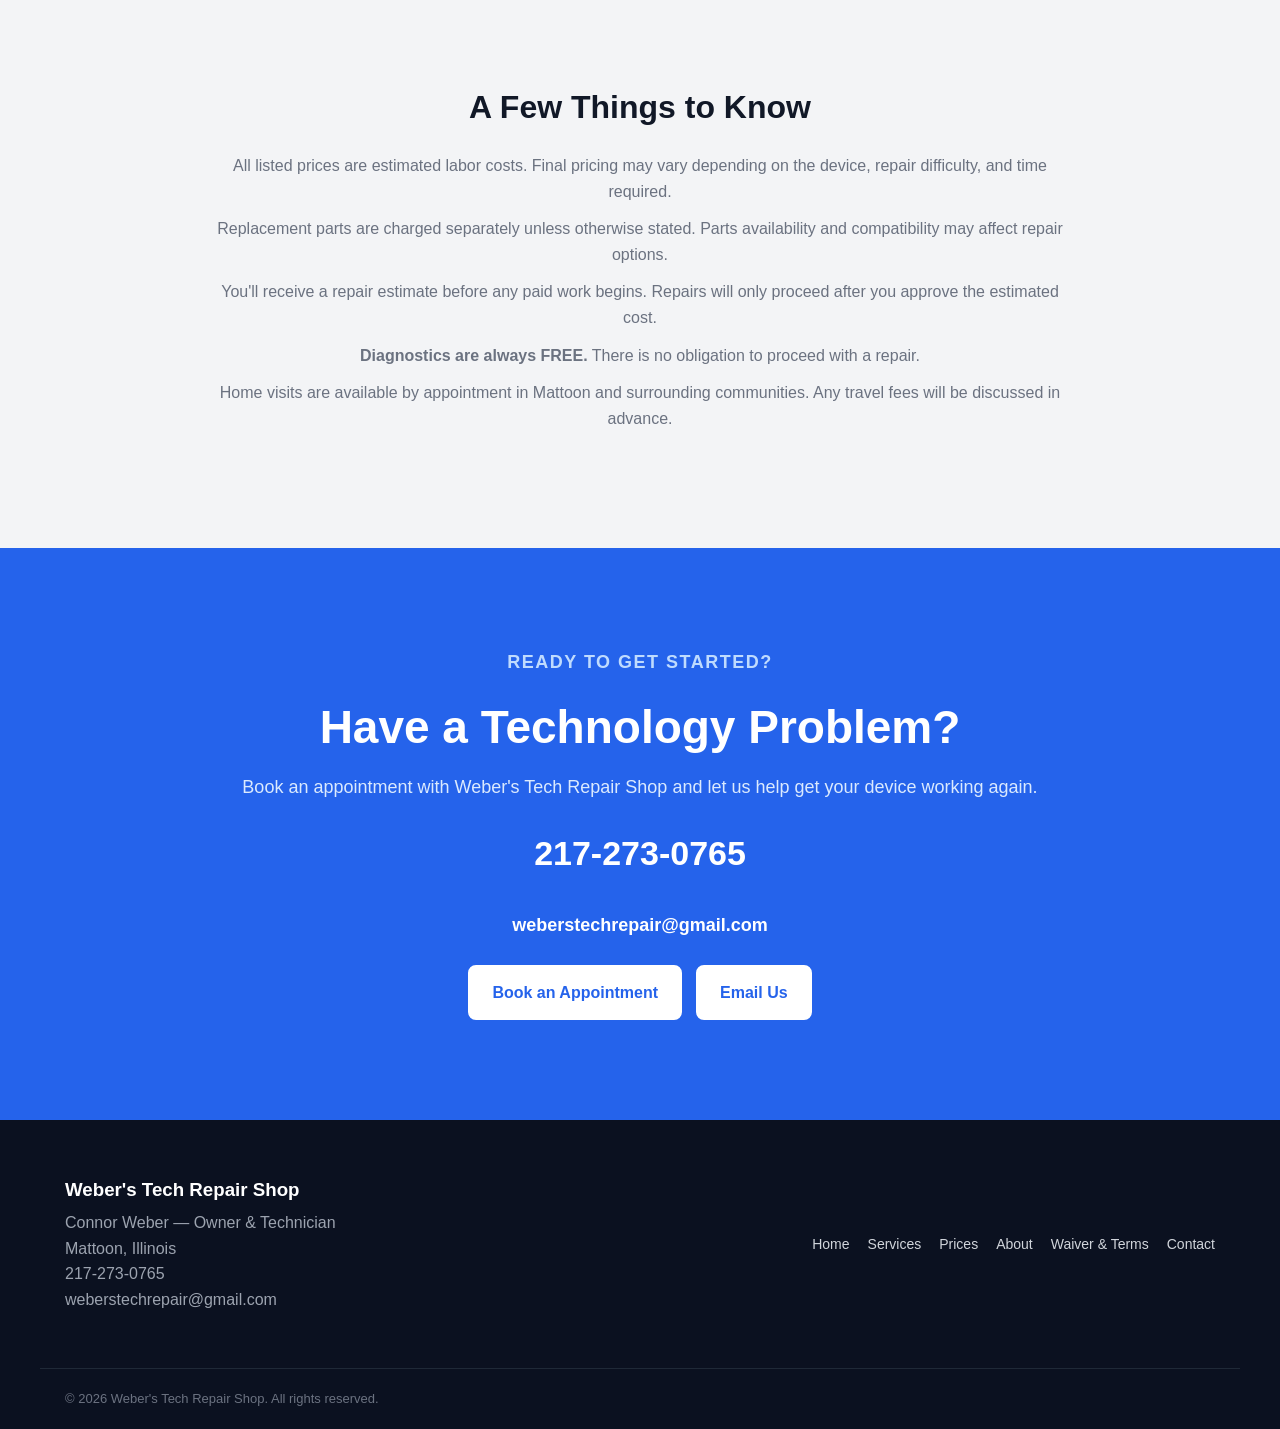
==== commit 21ae527b: "Update prices.html" ====
--- a/prices.html
+++ b/prices.html
@@ -1,640 +1,603 @@
+
 <!DOCTYPE html>
 <html lang="en">
-
 <head>
-
-    <meta charset="UTF-8">
-
-    <meta
-        name="viewport"
-        content="width=device-width, initial-scale=1.0"
+  <meta charset="UTF-8">
+  <meta name="viewport" content="width=device-width, initial-scale=1.0">
+  <meta name="description" content="Affordable technology repair prices at Weber's Tech Repair Shop in Mattoon, Illinois. Free diagnostics for laptops, PCs, phones, consoles, and printers.">
+  <title>Prices | Weber's Tech Repair Shop</title>
+  <link rel="stylesheet" href="style.css">
+
+  <style>
+    .price-list {
+      max-width: 980px;
+      margin: 0 auto;
+    }
+
+    .price-row strong {
+      white-space: nowrap;
+      text-align: right;
+    }
+
+    .pricing-section {
+      scroll-margin-top: 90px;
+    }
+
+    .price-jump {
+      display: flex;
+      flex-wrap: wrap;
+      gap: 10px;
+      justify-content: center;
+      max-width: 980px;
+      margin: 25px auto;
+      padding: 0 20px;
+    }
+
+    .price-jump a {
+      border: 1px solid #cbd5e1;
+      border-radius: 30px;
+      padding: 10px 16px;
+      background: white;
+      color: #172336;
+      text-decoration: none;
+      font-weight: 600;
+    }
+
+    .price-jump a:hover {
+      border-color: #2563eb;
+      color: #2563eb;
+    }
+
+    .pricing-note {
+      padding: 35px 22px;
+    }
+
+    .pricing-note > div {
+      max-width: 900px;
+      margin: auto;
+    }
+
+    @media (max-width: 560px) {
+      .price-row {
+        gap: 12px;
+      }
+
+      .price-row strong {
+        min-width: 90px;
+        font-size: 0.95rem;
+      }
+    }
+  </style>
+</head>
+
+<body>
+
+<header>
+  <nav class="navbar">
+    <a href="index.html" class="logo">
+      <img src="logo.png" alt="Weber's Tech Repair Shop">
+    </a>
+
+    <div class="nav-links">
+      <a href="index.html">Home</a>
+      <a href="index.html#services">Services</a>
+      <a href="prices.html">Prices</a>
+      <a href="index.html#about">About</a>
+      <a href="index.html#faq">FAQ</a>
+      <a href="index.html#contact">Contact</a>
+      <a href="waiver.html">Waiver &amp; Terms</a>
+    </div>
+
+    <a
+      href="https://app.squareup.com/appointments/book/hkiio83uwigmk5/L3M8JD759WEPA/start"
+      class="nav-button"
+      target="_blank"
+      rel="noopener noreferrer"
     >
-
-    <meta
-        name="description"
-        content="Affordable technology repair pricing from Weber's Tech Repair Shop. Free diagnostics for phones, laptops, PCs, game consoles, printers, and more."
-    >
-
-    <title>Prices | Weber's Tech Repair Shop</title>
-
-    <link rel="stylesheet" href="style.css">
-
-</head>
-
-
-<body>
-
-
-<header>
-
-    <nav class="navbar">
-
-        <a href="index.html" class="logo">
-
-            <img
-                src="logo.png"
-                alt="Weber's Tech Repair Shop"
-            >
-
+      Book Appointment
+    </a>
+  </nav>
+</header>
+
+<main>
+
+  <!-- PAGE HEADER -->
+  <section class="page-hero">
+    <div class="page-hero-content">
+      <p class="eyebrow">WEBER'S TECH REPAIR SHOP</p>
+      <h1>Simple &amp; Affordable Pricing.</h1>
+      <p>
+        Quality technology repair without the high prices.
+        Every diagnostic is completely free.
+      </p>
+    </div>
+  </section>
+
+  <!-- FREE DIAGNOSTICS -->
+  <section class="free-diagnostic pricing-highlight">
+    <div>
+      <p class="eyebrow">START HERE</p>
+      <h2>FREE Diagnostics</h2>
+      <p>
+        Not sure what's wrong with your device?
+        Request a drop-off appointment and I'll diagnose
+        the problem for free. You'll receive an estimate
+        before any paid repair work begins.
+      </p>
+    </div>
+
+    <div class="free-price">
+      $0
+      <span>Diagnostic</span>
+    </div>
+  </section>
+
+  <!-- QUICK NAVIGATION -->
+  <div class="price-jump">
+    <a href="#laptops">Laptops</a>
+    <a href="#desktops">Desktop PCs</a>
+    <a href="#phones">Phones</a>
+    <a href="#consoles">Gaming Consoles</a>
+    <a href="#printers">Printers</a>
+    <a href="#support">Tech Support</a>
+  </div>
+
+  <!-- LAPTOP REPAIRS -->
+  <section class="section pricing-section" id="laptops">
+    <div class="section-heading">
+      <p class="eyebrow">LAPTOP SERVICES</p>
+      <h2>Laptop Repair</h2>
+      <p>
+        Screen, battery, keyboard, hardware, and software repairs.
+      </p>
+    </div>
+
+    <div class="price-list">
+
+      <div class="price-row">
+        <div>
+          <h3>Laptop Screen Replacement</h3>
+          <p>Replacement of cracked or damaged laptop screens.</p>
+        </div>
+        <strong>$50–$90</strong>
+      </div>
+
+      <div class="price-row">
+        <div>
+          <h3>Laptop Battery Replacement</h3>
+          <p>Replacement of worn or failing batteries.</p>
+        </div>
+        <strong>$30–$50</strong>
+      </div>
+
+      <div class="price-row">
+        <div>
+          <h3>Keyboard Replacement</h3>
+          <p>Repair or replacement of damaged keyboards.</p>
+        </div>
+        <strong>$40–$70</strong>
+      </div>
+
+      <div class="price-row">
+        <div>
+          <h3>Charging Port Repair</h3>
+          <p>Repair of damaged or nonworking charging connections.</p>
+        </div>
+        <strong>$45–$85</strong>
+      </div>
+
+      <div class="price-row">
+        <div>
+          <h3>SSD / Storage Upgrade</h3>
+          <p>Installation of faster or larger storage drives.</p>
+        </div>
+        <strong>$30–$50</strong>
+      </div>
+
+      <div class="price-row">
+        <div>
+          <h3>RAM Upgrade</h3>
+          <p>Installation of compatible memory upgrades.</p>
+        </div>
+        <strong>$20–$40</strong>
+      </div>
+
+      <div class="price-row">
+        <div>
+          <h3>Windows Installation / Reinstallation</h3>
+          <p>Operating system installation and setup.</p>
+        </div>
+        <strong>$40–$60</strong>
+      </div>
+
+      <div class="price-row">
+        <div>
+          <h3>Virus &amp; Malware Removal</h3>
+          <p>Removal of unwanted or malicious software.</p>
+        </div>
+        <strong>$35–$60</strong>
+      </div>
+
+      <div class="price-row">
+        <div>
+          <h3>Laptop Internal Cleaning</h3>
+          <p>Dust removal and internal fan cleaning.</p>
+        </div>
+        <strong>$25–$40</strong>
+      </div>
+
+      <div class="price-row">
+        <div>
+          <h3>Thermal Paste Replacement</h3>
+          <p>Replacement of thermal compound to improve cooling.</p>
+        </div>
+        <strong>$35–$60</strong>
+      </div>
+
+      <div class="price-row">
+        <div>
+          <h3>Data Backup / Transfer</h3>
+          <p>Transfer of files to another drive or computer.</p>
+        </div>
+        <strong>$30–$60</strong>
+      </div>
+
+    </div>
+  </section>
+
+  <!-- DESKTOP PC REPAIRS -->
+  <section class="section pricing-section" id="desktops">
+    <div class="section-heading">
+      <p class="eyebrow">DESKTOP SERVICES</p>
+      <h2>Desktop PC Repair</h2>
+      <p>Hardware upgrades, cleaning, troubleshooting, and repairs.</p>
+    </div>
+
+    <div class="price-list">
+
+      <div class="price-row">
+        <div>
+          <h3>Desktop PC Cleaning</h3>
+          <p>Dust removal and internal cleaning.</p>
+        </div>
+        <strong>$30–$50</strong>
+      </div>
+
+      <div class="price-row">
+        <div>
+          <h3>Power Supply Replacement</h3>
+          <p>Installation of a replacement power supply.</p>
+        </div>
+        <strong>$35–$60</strong>
+      </div>
+
+      <div class="price-row">
+        <div>
+          <h3>Hardware Installation</h3>
+          <p>RAM, SSD, graphics card, and other component installation.</p>
+        </div>
+        <strong>$20–$50</strong>
+      </div>
+
+      <div class="price-row">
+        <div>
+          <h3>PC Troubleshooting</h3>
+          <p>Initial diagnosis of hardware or software problems.</p>
+        </div>
+        <strong>FREE</strong>
+      </div>
+
+      <div class="price-row">
+        <div>
+          <h3>Desktop PC Repair</h3>
+          <p>General hardware and software repairs.</p>
+        </div>
+        <strong>From $40</strong>
+      </div>
+
+    </div>
+  </section>
+
+  <!-- PHONE REPAIRS -->
+  <section class="section pricing-section" id="phones">
+    <div class="section-heading">
+      <p class="eyebrow">MOBILE DEVICES</p>
+      <h2>Phone Repair</h2>
+      <p>Affordable repairs for common smartphone problems.</p>
+    </div>
+
+    <div class="price-list">
+
+      <div class="price-row">
+        <div>
+          <h3>Phone Screen Replacement</h3>
+          <p>Replacement of cracked or damaged displays.</p>
+        </div>
+        <strong>$40–$80</strong>
+      </div>
+
+      <div class="price-row">
+        <div>
+          <h3>Phone Battery Replacement</h3>
+          <p>Replacement of worn or failing batteries.</p>
+        </div>
+        <strong>$30–$50</strong>
+      </div>
+
+      <div class="price-row">
+        <div>
+          <h3>Charging Port Cleaning</h3>
+          <p>Removal of lint and debris from charging ports.</p>
+        </div>
+        <strong>$15–$25</strong>
+      </div>
+
+      <div class="price-row">
+        <div>
+          <h3>Other Phone Repairs</h3>
+          <p>Camera, speaker, button, and other repairs.</p>
+        </div>
+        <strong>Free Quote</strong>
+      </div>
+
+    </div>
+  </section>
+
+  <!-- GAMING CONSOLES -->
+  <section class="section pricing-section" id="consoles">
+    <div class="section-heading">
+      <p class="eyebrow">GAMING DEVICES</p>
+      <h2>Gaming Console &amp; Controller Repair</h2>
+      <p>Help with PlayStation, Xbox, Nintendo, and controllers.</p>
+    </div>
+
+    <div class="price-list">
+
+      <div class="price-row">
+        <div>
+          <h3>Console Internal Cleaning</h3>
+          <p>Dust removal and fan cleaning.</p>
+        </div>
+        <strong>$30–$50</strong>
+      </div>
+
+      <div class="price-row">
+        <div>
+          <h3>Console Thermal Paste Replacement</h3>
+          <p>Replacement of thermal compound where applicable.</p>
+        </div>
+        <strong>$40–$65</strong>
+      </div>
+
+      <div class="price-row">
+        <div>
+          <h3>Controller Repair</h3>
+          <p>Button, joystick, and other controller issues.</p>
+        </div>
+        <strong>$20–$40</strong>
+      </div>
+
+      <div class="price-row">
+        <div>
+          <h3>Other Console Repairs</h3>
+          <p>Power, display, and hardware problems.</p>
+        </div>
+        <strong>Free Quote</strong>
+      </div>
+
+    </div>
+  </section>
+
+  <!-- PRINTER SERVICES -->
+  <section class="section pricing-section" id="printers">
+    <div class="section-heading">
+      <p class="eyebrow">PRINTER SERVICES</p>
+      <h2>Printer Repair &amp; Setup</h2>
+      <p>Troubleshooting common printer issues.</p>
+    </div>
+
+    <div class="price-list">
+
+      <div class="price-row">
+        <div>
+          <h3>Paper Jam Removal</h3>
+          <p>Removal of stuck paper and basic feed troubleshooting.</p>
+        </div>
+        <strong>$20–$35</strong>
+      </div>
+
+      <div class="price-row">
+        <div>
+          <h3>Print Quality Troubleshooting</h3>
+          <p>Help with streaking, faded prints, and other issues.</p>
+        </div>
+        <strong>$25–$45</strong>
+      </div>
+
+      <div class="price-row">
+        <div>
+          <h3>Printer Setup</h3>
+          <p>Printer installation, Wi-Fi connection, and configuration.</p>
+        </div>
+        <strong>$25–$40</strong>
+      </div>
+
+      <div class="price-row">
+        <div>
+          <h3>Other Printer Problems</h3>
+          <p>General printer troubleshooting and repairs.</p>
+        </div>
+        <strong>Free Quote</strong>
+      </div>
+
+    </div>
+  </section>
+
+  <!-- ADDITIONAL SERVICES -->
+  <section class="section pricing-section" id="support">
+    <div class="section-heading">
+      <p class="eyebrow">ADDITIONAL SERVICES</p>
+      <h2>Tech Support &amp; Other Services</h2>
+      <p>Personalized help for your technology needs.</p>
+    </div>
+
+    <div class="price-list">
+
+      <div class="price-row">
+        <div>
+          <h3>Software Troubleshooting</h3>
+          <p>Help with software errors, updates, and applications.</p>
+        </div>
+        <strong>From $30</strong>
+      </div>
+
+      <div class="price-row">
+        <div>
+          <h3>Data Backup &amp; Transfer</h3>
+          <p>Transfer personal files to another device or drive.</p>
+        </div>
+        <strong>$30–$60</strong>
+      </div>
+
+      <div class="price-row">
+        <div>
+          <h3>Home Visit — Tech Support</h3>
+          <p>On-site technology help by approved appointment.</p>
+        </div>
+        <strong>Custom Quote</strong>
+      </div>
+
+      <div class="price-row">
+        <div>
+          <h3>General Tech Support</h3>
+          <p>One-on-one help with devices, software, and setup.</p>
+        </div>
+        <strong>$25/hour</strong>
+      </div>
+
+      <div class="price-row">
+        <div>
+          <h3>Custom Repair</h3>
+          <p>Don't see your repair listed? Contact us for a quote.</p>
+        </div>
+        <strong>Free Quote</strong>
+      </div>
+
+    </div>
+  </section>
+
+  <!-- IMPORTANT PRICING INFORMATION -->
+  <section class="pricing-note">
+    <div>
+      <h2>A Few Things to Know</h2>
+
+      <p>
+        All listed prices are estimated labor costs.
+        Final pricing may vary depending on the device,
+        repair difficulty, and time required.
+      </p>
+
+      <p>
+        Replacement parts are charged separately unless
+        otherwise stated. Parts availability and compatibility
+        may affect repair options.
+      </p>
+
+      <p>
+        You'll receive a repair estimate before any paid
+        work begins. Repairs will only proceed after
+        you approve the estimated cost.
+      </p>
+
+      <p>
+        <strong>Diagnostics are always FREE.</strong>
+        There is no obligation to proceed with a repair.
+      </p>
+
+      <p>
+        Home visits are available by appointment in
+        Mattoon and surrounding communities.
+        Any travel fees will be discussed in advance.
+      </p>
+    </div>
+  </section>
+
+  <!-- CONTACT AND BOOKING -->
+  <section class="contact-section">
+    <div class="contact-content">
+      <p class="eyebrow">READY TO GET STARTED?</p>
+
+      <h2>Have a Technology Problem?</h2>
+
+      <p>
+        Book an appointment with Weber's Tech Repair Shop
+        and let us help get your device working again.
+      </p>
+
+      <a href="tel:2172730765" class="contact-phone">
+        217-273-0765
+      </a>
+
+      <p>
+        <a
+          href="mailto:weberstechrepair@gmail.com"
+          style="color:white;font-weight:700;"
+        >
+          weberstechrepair@gmail.com
         </a>
-
-
-        <div class="nav-links">
-
-            <a href="index.html">Home</a>
-
-            <a href="index.html#services">Services</a>
-
-            <a href="prices.html">Prices</a>
-
-            <a href="index.html#about">About</a>
-
-            <a href="index.html#faq">FAQ</a>
-
-            <a href="index.html#contact">Contact</a>
-
-        </div>
-
-
+      </p>
+
+      <div class="contact-buttons">
         <a
-            href="index.html#repair"
-            class="nav-button"
+          href="https://app.squareup.com/appointments/book/hkiio83uwigmk5/L3M8JD759WEPA/start"
+          class="button"
+          target="_blank"
+          rel="noopener noreferrer"
         >
-            Request Repair
+          Book an Appointment
         </a>
 
-    </nav>
-
-</header>
-
-
-<main>
-
-
-<!-- PRICE HERO -->
-
-<section class="page-hero">
-
-    <div class="page-hero-content">
-
-        <p class="eyebrow">
-            WEBER'S TECH REPAIR SHOP
-        </p>
-
-        <h1>Simple & Affordable Pricing.</h1>
-
-        <p>
-            Quality technology repair without the high prices.
-            And every diagnostic is completely free.
-        </p>
-
-    </div>
-
-</section>
-
-
-<!-- FREE DIAGNOSTIC -->
-
-<section class="free-diagnostic pricing-highlight">
-
+        <a
+          href="mailto:weberstechrepair@gmail.com"
+          class="button button-outline"
+        >
+          Email Us
+        </a>
+      </div>
+    </div>
+  </section>
+
+</main>
+
+<!-- FOOTER -->
+<footer>
+  <div class="footer-content">
     <div>
-
-        <p class="eyebrow">
-            START HERE
-        </p>
-
-        <h2>FREE Diagnostics</h2>
-
-        <p>
-            Not sure what's wrong? No problem.
-            Bring your device in and I'll diagnose the issue
-            for free. You'll receive an estimate before any
-            paid repair work begins.
-        </p>
-
-    </div>
-
-    <div class="free-price">
-        $0
-        <span>Diagnostic</span>
-    </div>
-
-</section>
-
-
-<!-- COMPUTERS -->
-
-<section class="section pricing-section">
-
-    <div class="section-heading">
-
-        <p class="eyebrow">
-            COMPUTERS
-        </p>
-
-        <h2>PC & Laptop Repair</h2>
-
-        <p>
-            Starting prices for common computer services.
-        </p>
-
-    </div>
-
-
-    <div class="price-list">
-
-        <div class="price-row">
-            <div>
-                <h3>Computer Repair</h3>
-                <p>Troubleshooting and general repair.</p>
-            </div>
-            <strong>From $40</strong>
-        </div>
-
-
-        <div class="price-row">
-            <div>
-                <h3>Software Troubleshooting</h3>
-                <p>Software errors, updates, and problems.</p>
-            </div>
-            <strong>From $30</strong>
-        </div>
-
-
-        <div class="price-row">
-            <div>
-                <h3>Virus & Malware Removal</h3>
-                <p>Removal of unwanted or malicious software.</p>
-            </div>
-            <strong>From $40</strong>
-        </div>
-
-
-        <div class="price-row">
-            <div>
-                <h3>PC Cleanup & Optimization</h3>
-                <p>Improve performance and remove unnecessary files.</p>
-            </div>
-            <strong>From $40</strong>
-        </div>
-
-
-        <div class="price-row">
-            <div>
-                <h3>RAM Installation</h3>
-                <p>Installation of compatible memory.</p>
-            </div>
-            <strong>$25 + parts</strong>
-        </div>
-
-
-        <div class="price-row">
-            <div>
-                <h3>SSD/HDD Installation</h3>
-                <p>Storage installation and setup.</p>
-            </div>
-            <strong>From $40 + parts</strong>
-        </div>
-
-
-        <div class="price-row">
-            <div>
-                <h3>Windows Installation</h3>
-                <p>Operating system installation and setup.</p>
-            </div>
-            <strong>From $50</strong>
-        </div>
-
-
-        <div class="price-row">
-            <div>
-                <h3>New Computer Setup</h3>
-                <p>Initial setup, updates, software, and configuration.</p>
-            </div>
-            <strong>From $50</strong>
-        </div>
-
-    </div>
-
-</section>
-
-
-<!-- PHONE -->
-
-<section class="section pricing-section alt-section">
-
-    <div class="section-heading">
-
-        <p class="eyebrow">
-            MOBILE DEVICES
-        </p>
-
-        <h2>Phone Repair</h2>
-
-        <p>
-            Phone repair pricing varies by make, model, and parts.
-        </p>
-
-    </div>
-
-
-    <div class="price-list">
-
-        <div class="price-row">
-            <div>
-                <h3>Screen Replacement</h3>
-                <p>Labor plus replacement screen.</p>
-            </div>
-            <strong>From $50 + parts</strong>
-        </div>
-
-
-        <div class="price-row">
-            <div>
-                <h3>Battery Replacement</h3>
-                <p>Battery replacement for supported devices.</p>
-            </div>
-            <strong>From $40 + parts</strong>
-        </div>
-
-
-        <div class="price-row">
-            <div>
-                <h3>Charging Port Repair</h3>
-                <p>Charging and connection problems.</p>
-            </div>
-            <strong>From $50 + parts</strong>
-        </div>
-
-
-        <div class="price-row">
-            <div>
-                <h3>Phone Software Troubleshooting</h3>
-                <p>Software errors, updates, and setup.</p>
-            </div>
-            <strong>From $30</strong>
-        </div>
-
-
-        <div class="price-row">
-            <div>
-                <h3>Phone Setup / Data Transfer</h3>
-                <p>Move information and help set up a new device.</p>
-            </div>
-            <strong>From $40</strong>
-        </div>
-
-    </div>
-
-</section>
-
-
-<!-- CONSOLES -->
-
-<section class="section pricing-section">
-
-    <div class="section-heading">
-
-        <p class="eyebrow">
-            GAMING
-        </p>
-
-        <h2>Game Console Repair</h2>
-
-        <p>
-            PlayStation, Xbox, Nintendo, and other supported consoles.
-        </p>
-
-    </div>
-
-
-    <div class="price-list">
-
-        <div class="price-row">
-            <div>
-                <h3>Console Diagnostic</h3>
-                <p>Find out what's wrong with your console.</p>
-            </div>
-            <strong>FREE</strong>
-        </div>
-
-
-        <div class="price-row">
-            <div>
-                <h3>Console Cleaning</h3>
-                <p>Cleaning and dust removal.</p>
-            </div>
-            <strong>From $40</strong>
-        </div>
-
-
-        <div class="price-row">
-            <div>
-                <h3>Software Troubleshooting</h3>
-                <p>System and software-related problems.</p>
-            </div>
-            <strong>From $30</strong>
-        </div>
-
-
-        <div class="price-row">
-            <div>
-                <h3>Hardware Repair</h3>
-                <p>Hardware-related repairs and replacements.</p>
-            </div>
-            <strong>From $50 + parts</strong>
-        </div>
-
-
-        <div class="price-row">
-            <div>
-                <h3>Console Setup</h3>
-                <p>Setup and configuration for your gaming system.</p>
-            </div>
-            <strong>From $30</strong>
-        </div>
-
-    </div>
-
-</section>
-
-
-<!-- PRINTERS -->
-
-<section class="section pricing-section alt-section">
-
-    <div class="section-heading">
-
-        <p class="eyebrow">
-            PRINTING
-        </p>
-
-        <h2>Printer Repair</h2>
-
-        <p>
-            Help getting your printer working properly again.
-        </p>
-
-    </div>
-
-
-    <div class="price-list">
-
-        <div class="price-row">
-            <div>
-                <h3>Printer Diagnostic</h3>
-                <p>Identify printer problems.</p>
-            </div>
-            <strong>FREE</strong>
-        </div>
-
-
-        <div class="price-row">
-            <div>
-                <h3>Printer Setup</h3>
-                <p>Connect and configure your printer.</p>
-            </div>
-            <strong>From $30</strong>
-        </div>
-
-
-        <div class="price-row">
-            <div>
-                <h3>Driver / Software Troubleshooting</h3>
-                <p>Printer software and connection problems.</p>
-            </div>
-            <strong>From $30</strong>
-        </div>
-
-
-        <div class="price-row">
-            <div>
-                <h3>Printer Cleaning</h3>
-                <p>Basic internal and external cleaning.</p>
-            </div>
-            <strong>From $40</strong>
-        </div>
-
-
-        <div class="price-row">
-            <div>
-                <h3>Printer Hardware Repair</h3>
-                <p>Hardware-related repairs.</p>
-            </div>
-            <strong>From $50 + parts</strong>
-        </div>
-
-    </div>
-
-</section>
-
-
-<!-- OTHER SERVICES -->
-
-<section class="section pricing-section">
-
-    <div class="section-heading">
-
-        <p class="eyebrow">
-            OTHER SERVICES
-        </p>
-
-        <h2>Additional Technology Help</h2>
-
-    </div>
-
-
-    <div class="price-list">
-
-        <div class="price-row">
-            <div>
-                <h3>Data Transfer</h3>
-                <p>Move files from one device or drive to another.</p>
-            </div>
-            <strong>From $50</strong>
-        </div>
-
-
-        <div class="price-row">
-            <div>
-                <h3>New Device Setup</h3>
-                <p>Get a new device configured and ready to use.</p>
-            </div>
-            <strong>From $40</strong>
-        </div>
-
-
-        <div class="price-row">
-            <div>
-                <h3>General Technology Help</h3>
-                <p>Personal assistance with everyday technology.</p>
-            </div>
-            <strong>$25/hour</strong>
-        </div>
-
-
-        <div class="price-row">
-            <div>
-                <h3>Custom Repair</h3>
-                <p>Have something different? Contact Connor for a quote.</p>
-            </div>
-            <strong>Free Quote</strong>
-        </div>
-
-    </div>
-
-</section>
-
-
-<!-- PRICING NOTE -->
-
-<section class="pricing-note">
-
-    <div>
-
-        <h2>A Few Things to Know</h2>
-
-        <p>
-            All prices shown are starting prices. Final pricing may vary
-            depending on the device, repair difficulty, parts required,
-            and time involved.
-        </p>
-
-        <p>
-            Parts are generally charged separately from labor.
-            You will be informed of the expected repair cost before
-            paid work begins.
-        </p>
-
-        <p>
-            <strong>Diagnostics are always free.</strong>
-            There is no obligation to move forward with a repair.
-        </p>
-
-    </div>
-
-</section>
-
-
-<!-- CONTACT -->
-
-<section class="contact-section">
-
-    <div class="contact-content">
-
-        <p class="eyebrow">
-            READY TO GET STARTED?
-        </p>
-
-        <h2>
-            Have a Technology Problem?
-        </h2>
-
-        <p>
-            Contact Connor at Weber's Tech Repair Shop.
-        </p>
-
-
-        <a
-            href="tel:2172730765"
-            class="contact-phone"
-        >
-            217-273-0765
+      <h3>Weber's Tech Repair Shop</h3>
+      <p>Connor Weber — Owner &amp; Technician</p>
+      <p>Mattoon, Illinois</p>
+      <p>217-273-0765</p>
+      <p>
+        <a href="mailto:weberstechrepair@gmail.com">
+          weberstechrepair@gmail.com
         </a>
-
-
-        <p>
-            <a
-                href="mailto:weberstechrepair@gmail.com"
-                style="color: white; font-weight: 700;"
-            >
-                weberstechrepair@gmail.com
-            </a>
-        </p>
-
-
-        <div class="contact-buttons">
-
-            <a
-                href="index.html#repair"
-                class="button"
-            >
-                Request a Repair
-            </a>
-
-            <a
-                href="mailto:weberstechrepair@gmail.com"
-                class="button button-outline"
-            >
-                Email Connor
-            </a>
-
-        </div>
-
-    </div>
-
-</section>
-
-
-</main>
-
-
-<!-- FOOTER -->
-
-<footer>
-
-    <div class="footer-content">
-
-        <div>
-
-            <h3>
-                Weber's Tech Repair Shop
-            </h3>
-
-            <p>
-                Connor Weber — Owner & Technician
-            </p>
-
-            <p>
-                217-273-0765
-            </p>
-
-            <p>
-                <a href="mailto:weberstechrepair@gmail.com">
-                    weberstechrepair@gmail.com
-                </a>
-            </p>
-
-        </div>
-
-
-        <div class="footer-links">
-
-            <a href="index.html">Home</a>
-
-            <a href="index.html#services">Services</a>
-
-            <a href="prices.html">Prices</a>
-
-            <a href="index.html#about">About</a>
-
-            <a href="index.html#repair">Repair Request</a>
-
-            <a href="index.html#contact">Contact</a>
-
-        </div>
-
-    </div>
-
-
-    <div class="copyright">
-
-        © 2026 Weber's Tech Repair Shop. All rights reserved.
-
-    </div>
-
+      </p>
+    </div>
+
+    <div class="footer-links">
+      <a href="index.html">Home</a>
+      <a href="index.html#services">Services</a>
+      <a href="prices.html">Prices</a>
+      <a href="index.html#about">About</a>
+      <a href="waiver.html">Waiver &amp; Terms</a>
+      <a href="index.html#contact">Contact</a>
+    </div>
+  </div>
+
+  <div class="copyright">
+    © 2026 Weber's Tech Repair Shop. All rights reserved.
+  </div>
 </footer>
 
-
 </body>
-</html>+</html>
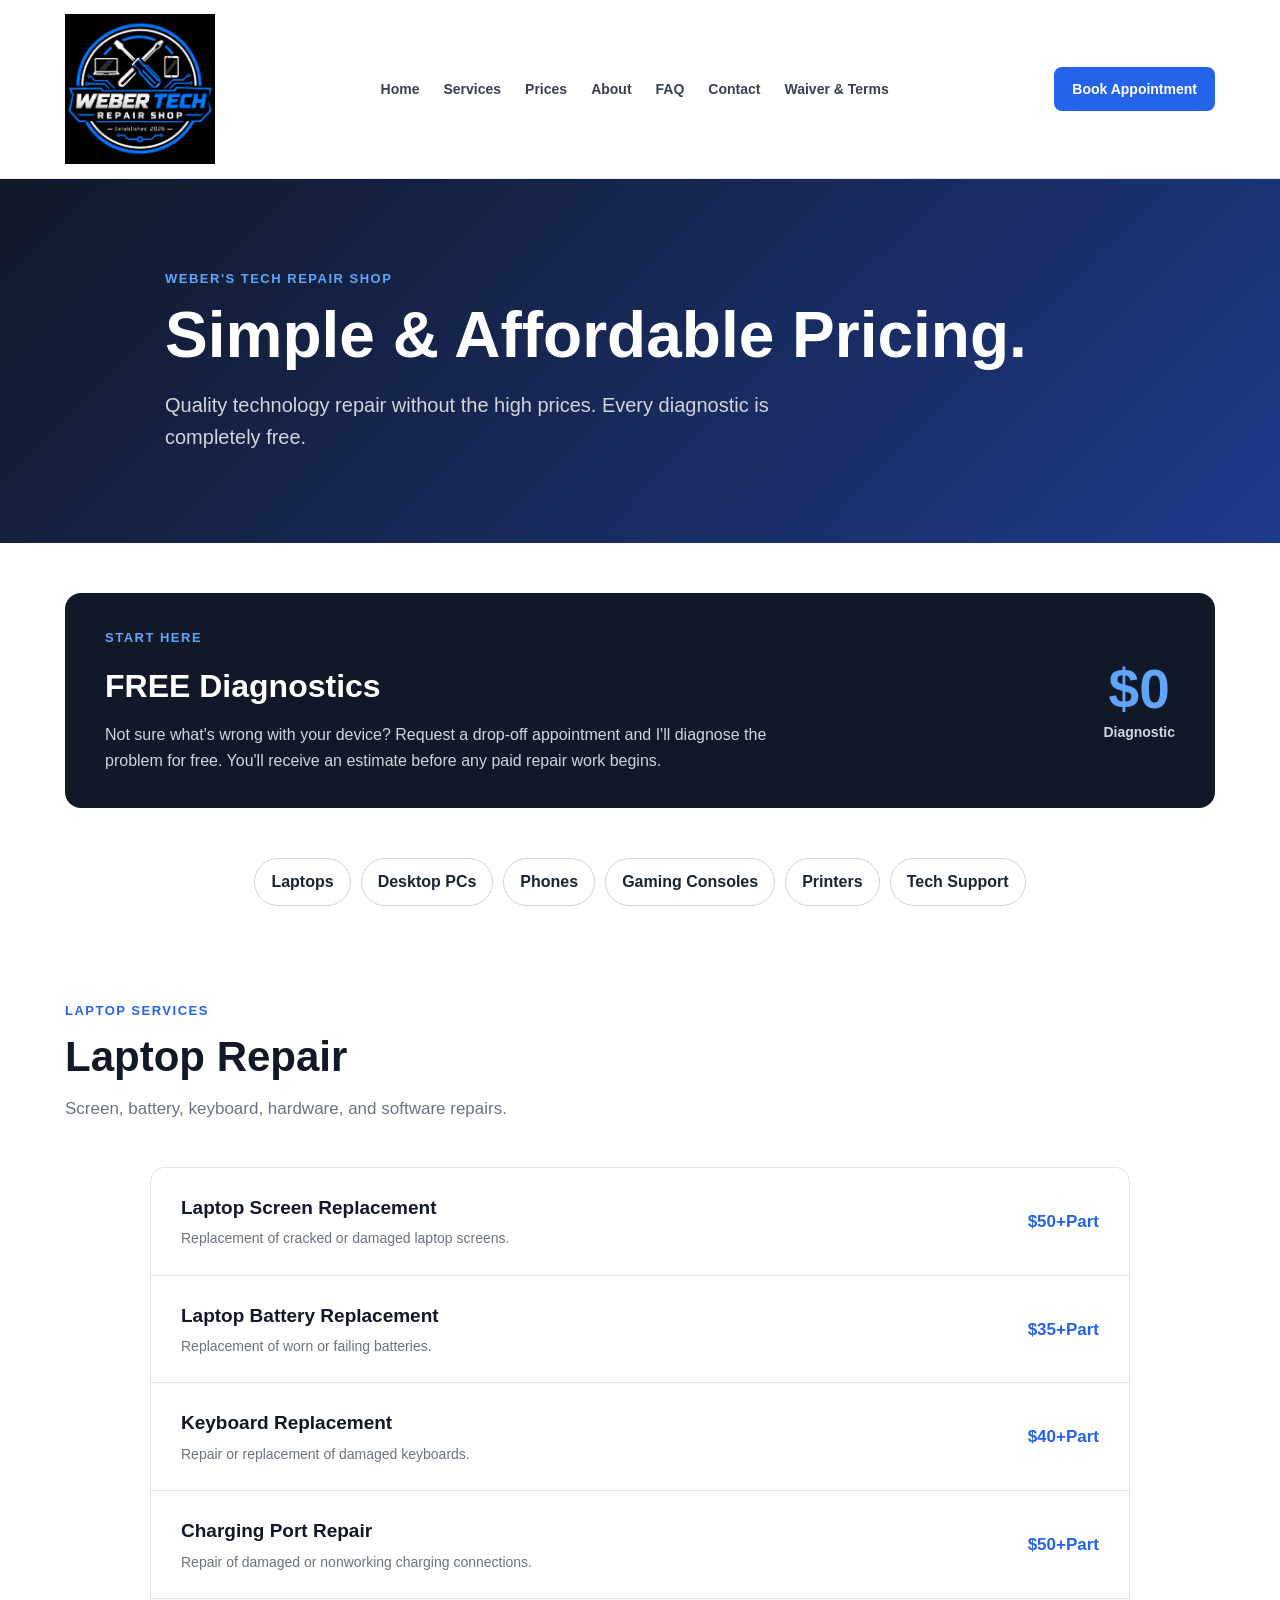
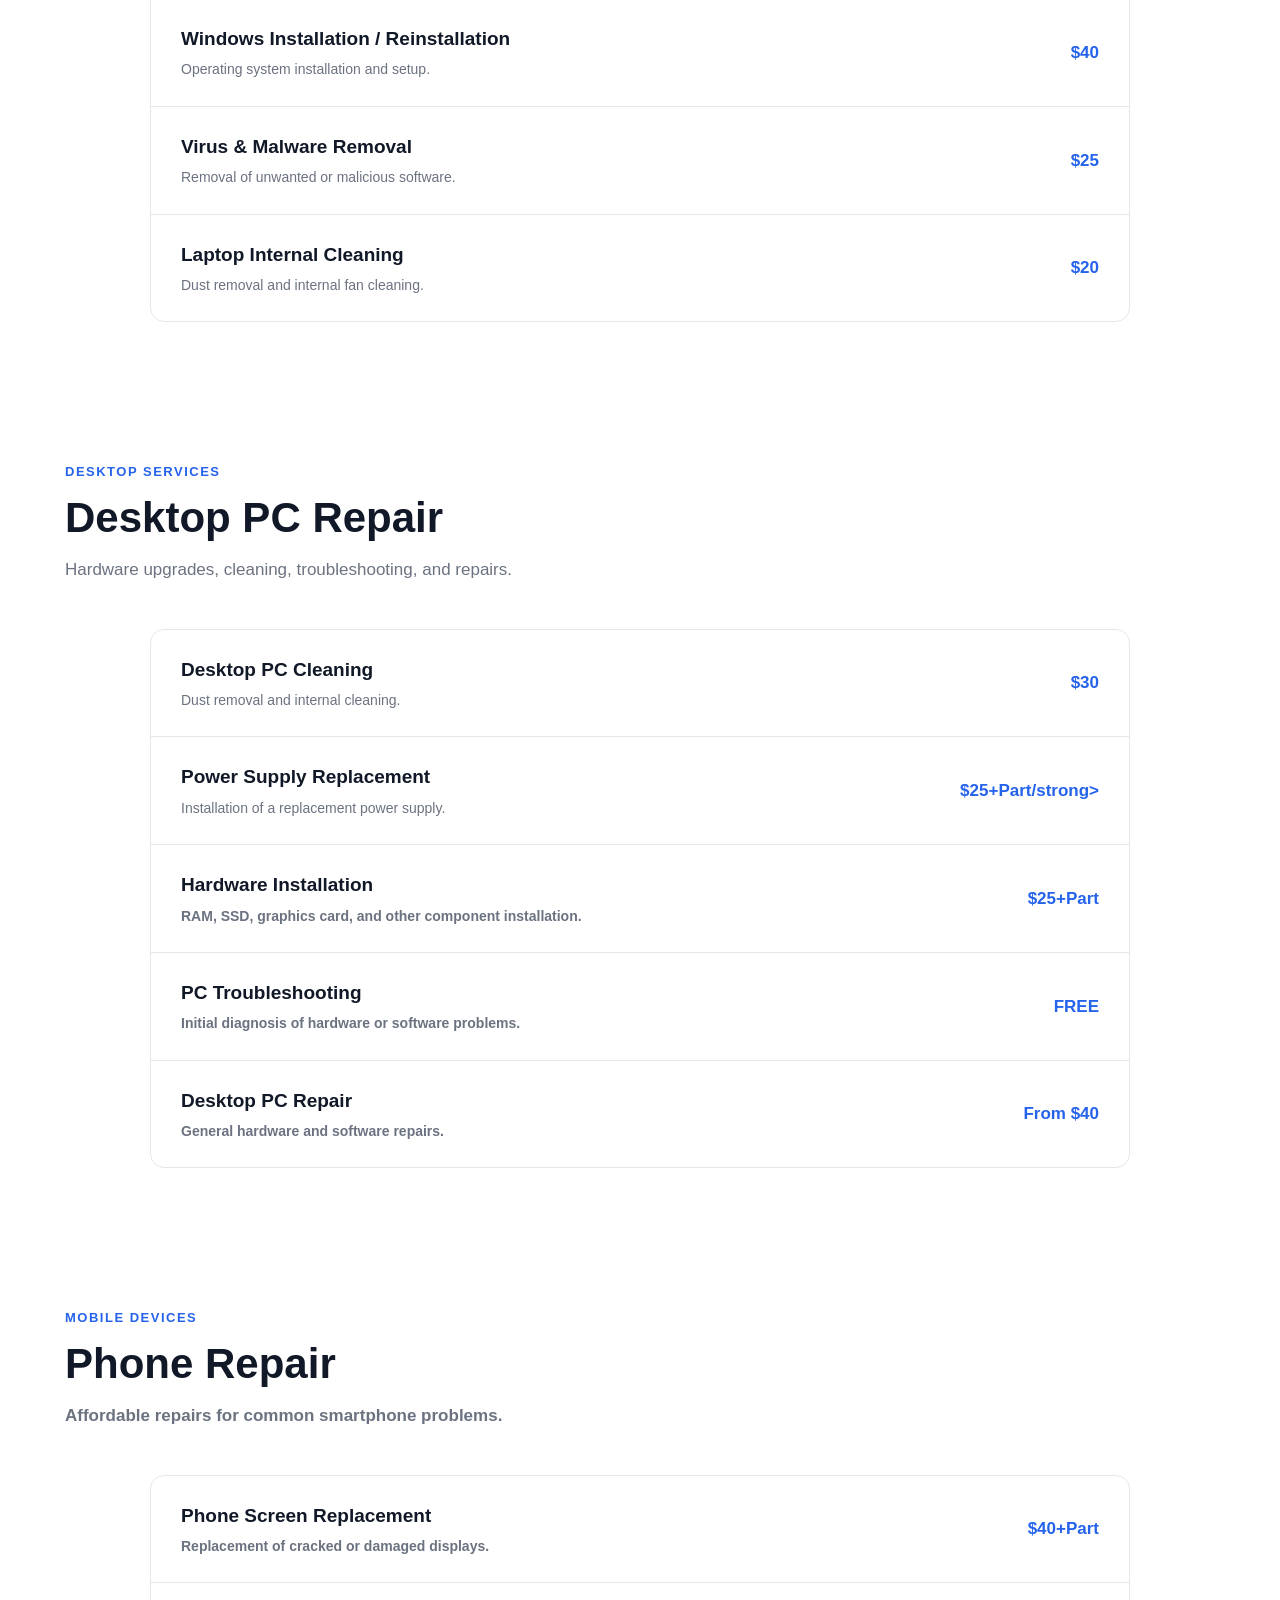
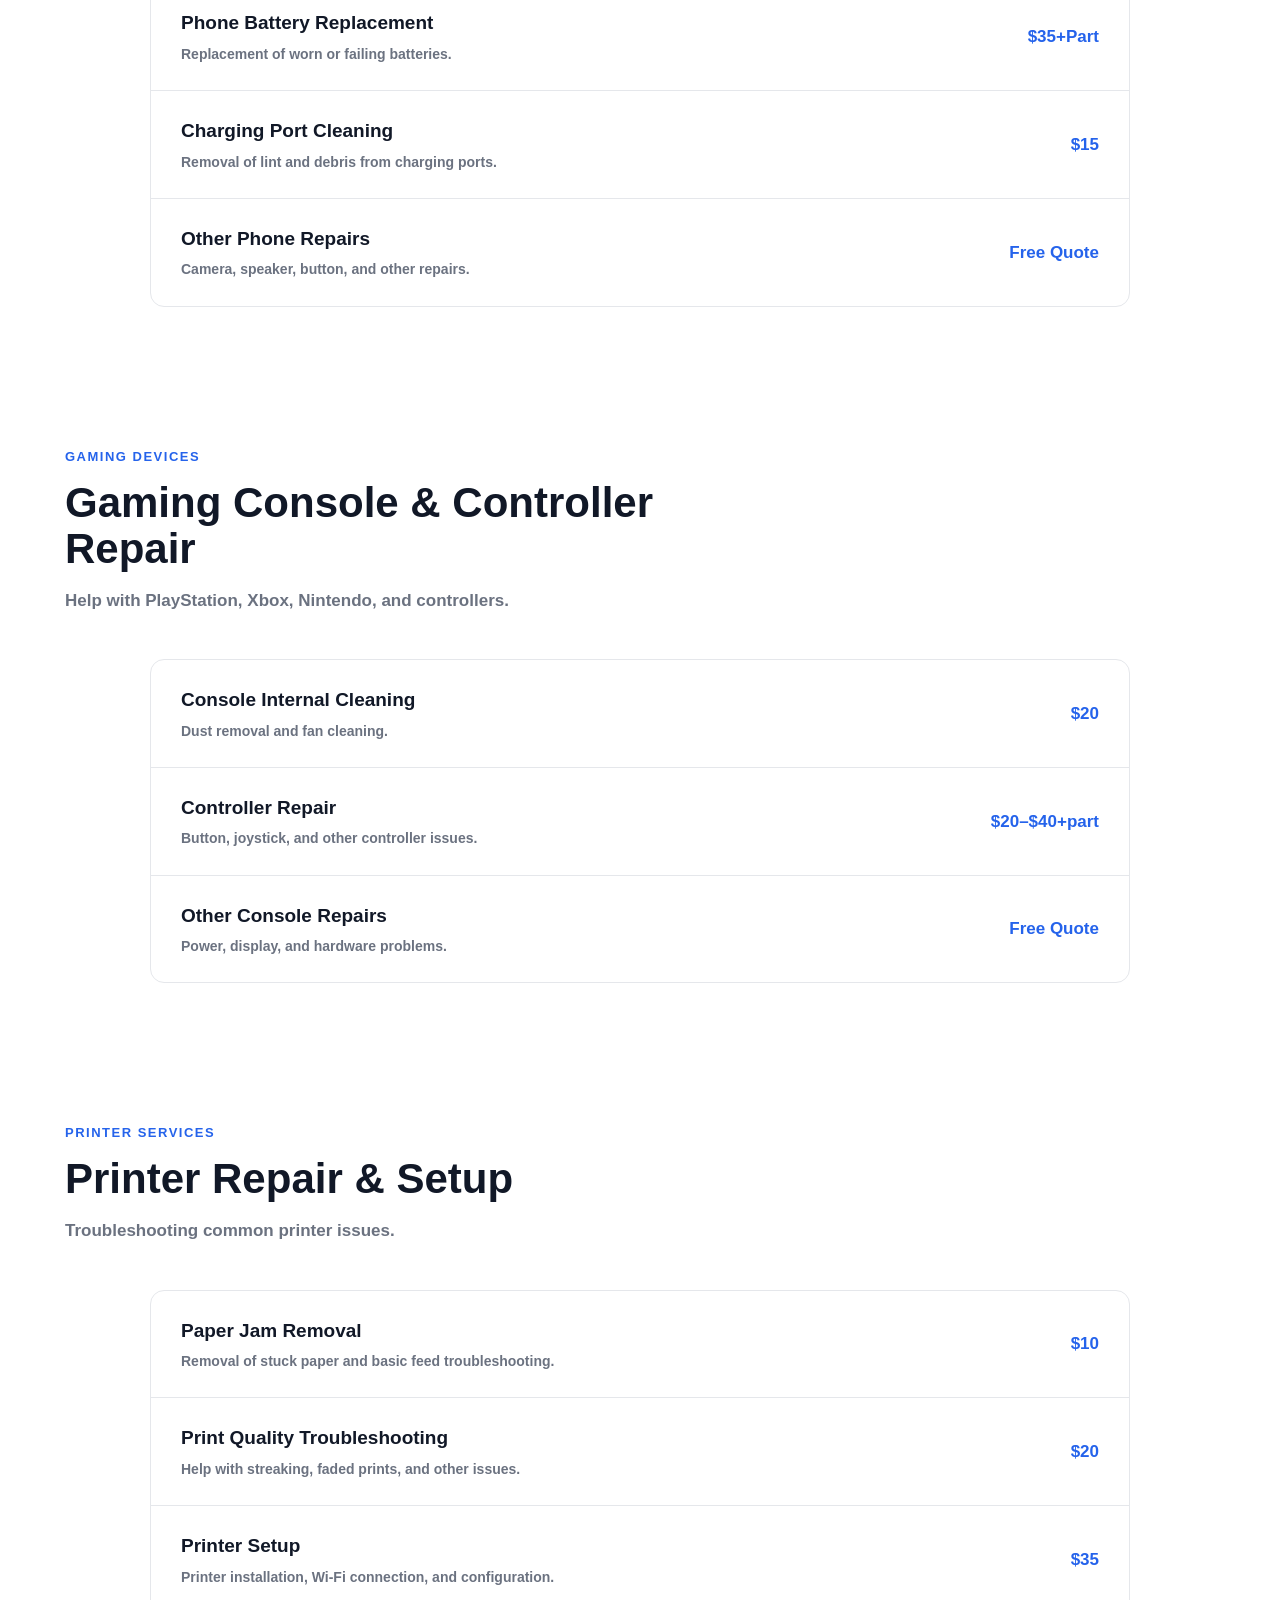
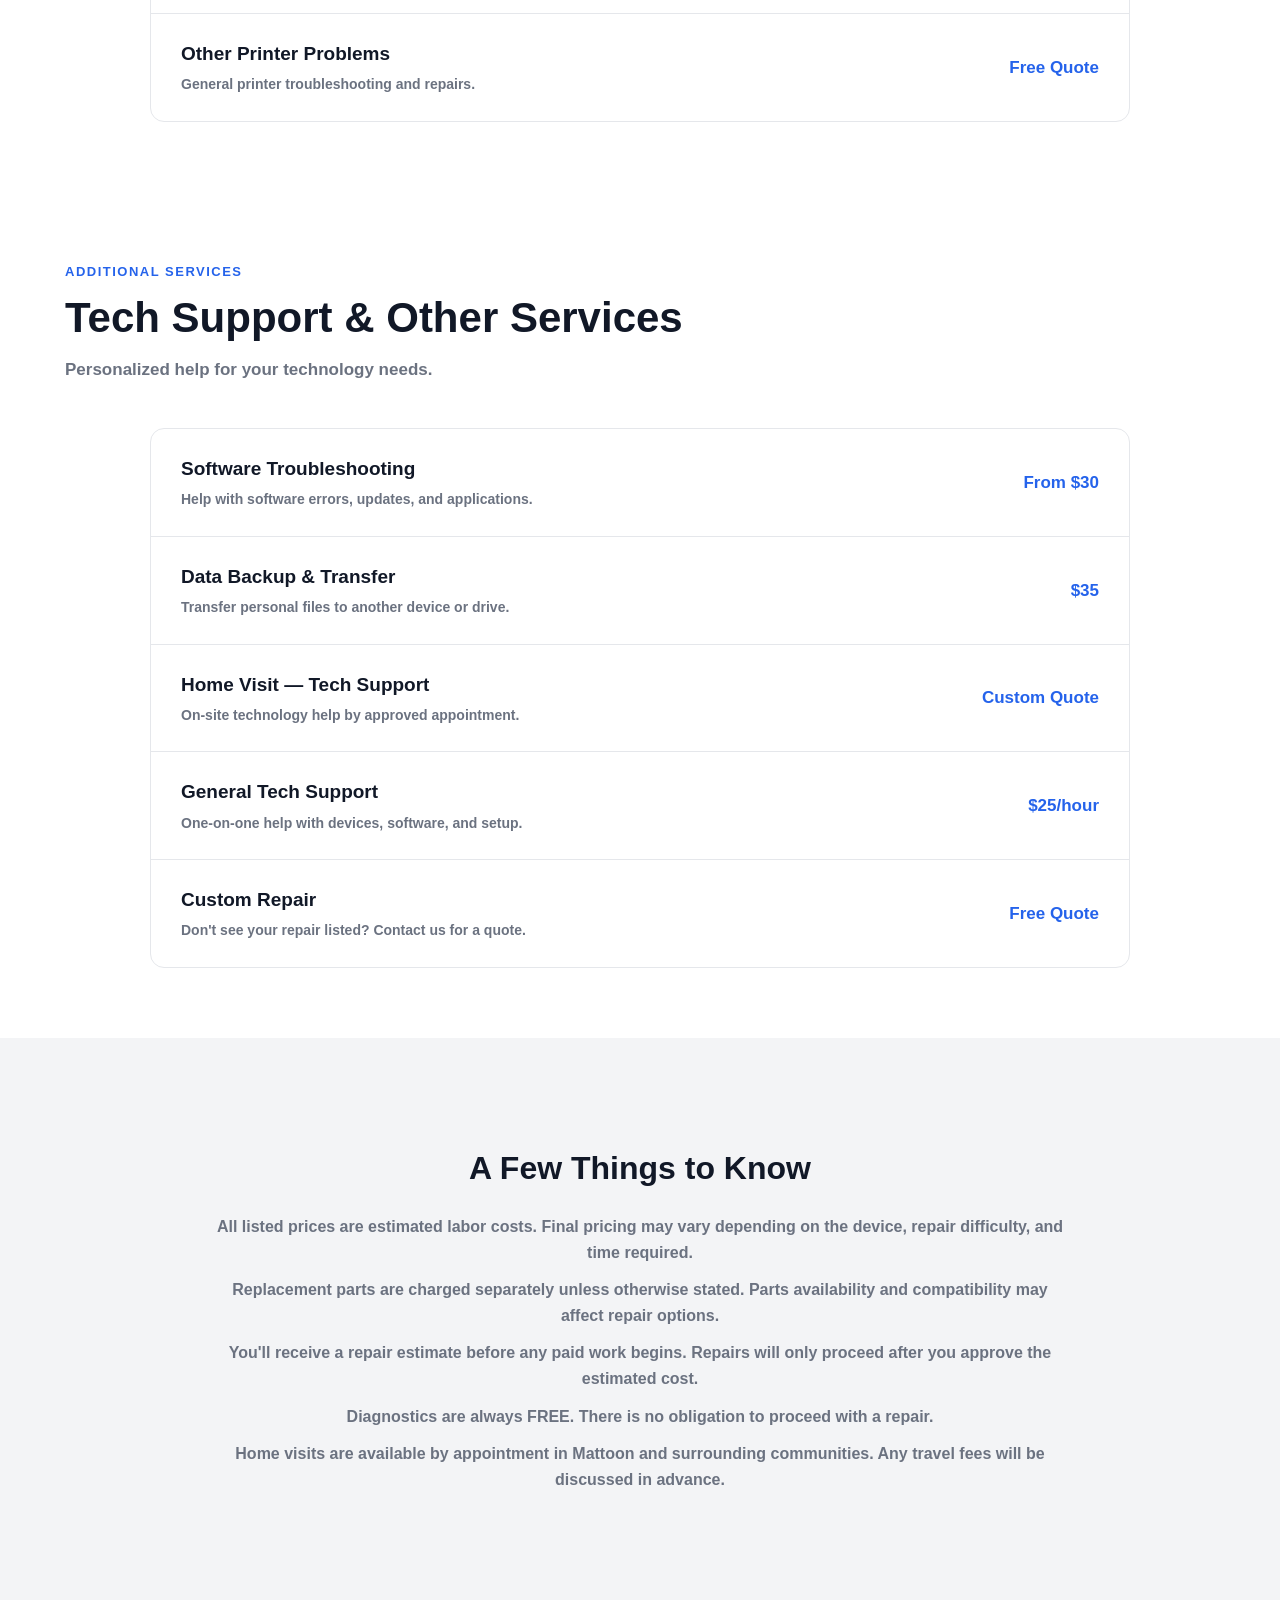
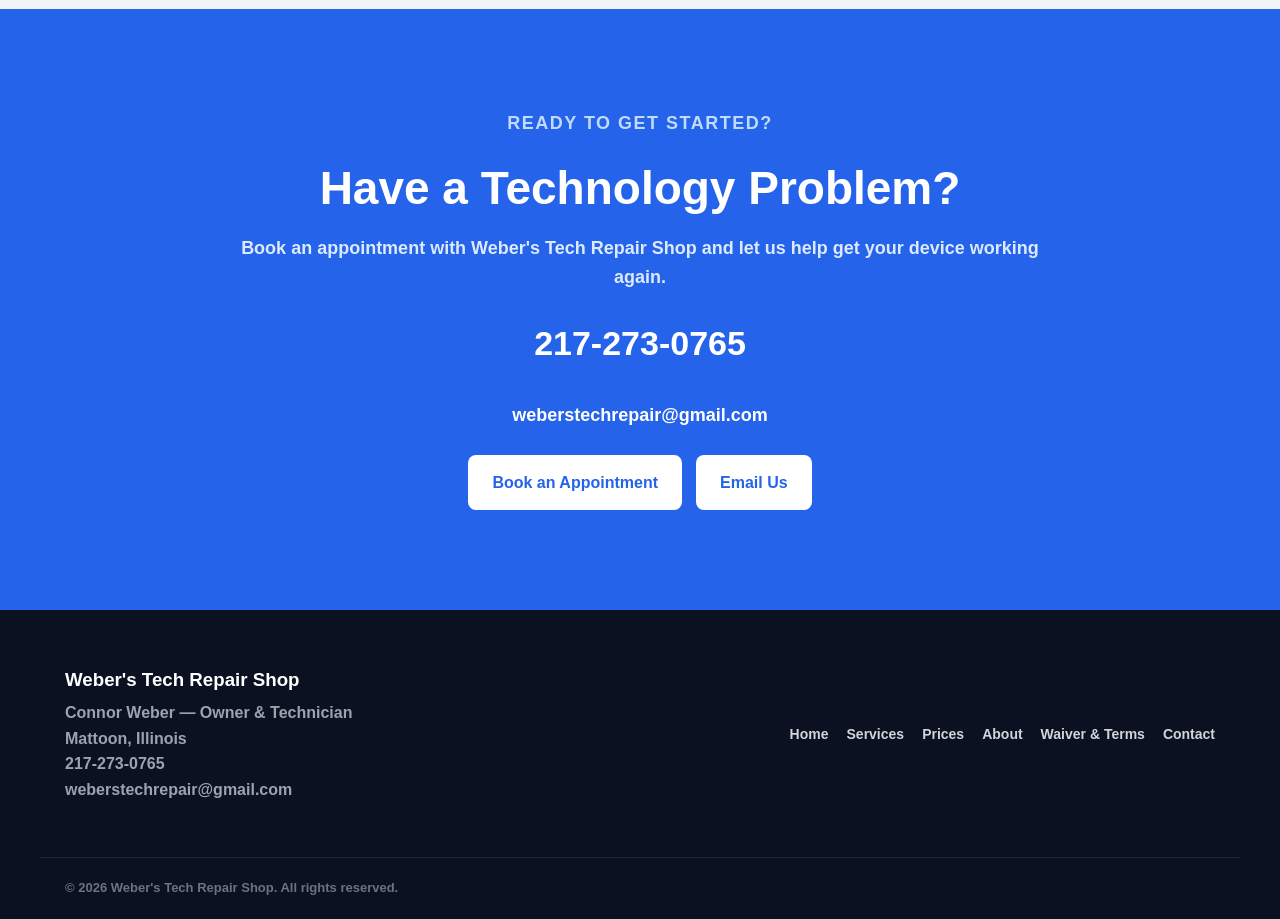
==== commit 28cf28ce: "Update prices.html" ====
--- a/prices.html
+++ b/prices.html
@@ -159,7 +159,7 @@
           <h3>Laptop Screen Replacement</h3>
           <p>Replacement of cracked or damaged laptop screens.</p>
         </div>
-        <strong>$50–$90</strong>
+        <strong>$50+Part</strong>
       </div>
 
       <div class="price-row">
@@ -167,7 +167,7 @@
           <h3>Laptop Battery Replacement</h3>
           <p>Replacement of worn or failing batteries.</p>
         </div>
-        <strong>$30–$50</strong>
+        <strong>$35+Part</strong>
       </div>
 
       <div class="price-row">
@@ -175,7 +175,7 @@
           <h3>Keyboard Replacement</h3>
           <p>Repair or replacement of damaged keyboards.</p>
         </div>
-        <strong>$40–$70</strong>
+        <strong>$40+Part</strong>
       </div>
 
       <div class="price-row">
@@ -183,31 +183,16 @@
           <h3>Charging Port Repair</h3>
           <p>Repair of damaged or nonworking charging connections.</p>
         </div>
-        <strong>$45–$85</strong>
-      </div>
-
-      <div class="price-row">
-        <div>
-          <h3>SSD / Storage Upgrade</h3>
-          <p>Installation of faster or larger storage drives.</p>
-        </div>
-        <strong>$30–$50</strong>
-      </div>
-
-      <div class="price-row">
-        <div>
-          <h3>RAM Upgrade</h3>
-          <p>Installation of compatible memory upgrades.</p>
-        </div>
-        <strong>$20–$40</strong>
-      </div>
+        <strong>$50+Part</strong>
+      </div>
+
 
       <div class="price-row">
         <div>
           <h3>Windows Installation / Reinstallation</h3>
           <p>Operating system installation and setup.</p>
         </div>
-        <strong>$40–$60</strong>
+        <strong>$40</strong>
       </div>
 
       <div class="price-row">
@@ -215,7 +200,7 @@
           <h3>Virus &amp; Malware Removal</h3>
           <p>Removal of unwanted or malicious software.</p>
         </div>
-        <strong>$35–$60</strong>
+        <strong>$25</strong>
       </div>
 
       <div class="price-row">
@@ -223,24 +208,11 @@
           <h3>Laptop Internal Cleaning</h3>
           <p>Dust removal and internal fan cleaning.</p>
         </div>
-        <strong>$25–$40</strong>
-      </div>
-
-      <div class="price-row">
-        <div>
-          <h3>Thermal Paste Replacement</h3>
-          <p>Replacement of thermal compound to improve cooling.</p>
-        </div>
-        <strong>$35–$60</strong>
-      </div>
-
-      <div class="price-row">
-        <div>
-          <h3>Data Backup / Transfer</h3>
-          <p>Transfer of files to another drive or computer.</p>
-        </div>
-        <strong>$30–$60</strong>
-      </div>
+        <strong>$20</strong>
+      </div>
+
+
+    
 
     </div>
   </section>
@@ -260,7 +232,7 @@
           <h3>Desktop PC Cleaning</h3>
           <p>Dust removal and internal cleaning.</p>
         </div>
-        <strong>$30–$50</strong>
+        <strong>$30</strong>
       </div>
 
       <div class="price-row">
@@ -268,7 +240,7 @@
           <h3>Power Supply Replacement</h3>
           <p>Installation of a replacement power supply.</p>
         </div>
-        <strong>$35–$60</strong>
+        <strong>$25+Part/strong>
       </div>
 
       <div class="price-row">
@@ -276,7 +248,7 @@
           <h3>Hardware Installation</h3>
           <p>RAM, SSD, graphics card, and other component installation.</p>
         </div>
-        <strong>$20–$50</strong>
+        <strong>$25+Part</strong>
       </div>
 
       <div class="price-row">
@@ -313,7 +285,7 @@
           <h3>Phone Screen Replacement</h3>
           <p>Replacement of cracked or damaged displays.</p>
         </div>
-        <strong>$40–$80</strong>
+        <strong>$40+Part</strong>
       </div>
 
       <div class="price-row">
@@ -321,7 +293,7 @@
           <h3>Phone Battery Replacement</h3>
           <p>Replacement of worn or failing batteries.</p>
         </div>
-        <strong>$30–$50</strong>
+        <strong>$35+Part</strong>
       </div>
 
       <div class="price-row">
@@ -329,7 +301,7 @@
           <h3>Charging Port Cleaning</h3>
           <p>Removal of lint and debris from charging ports.</p>
         </div>
-        <strong>$15–$25</strong>
+        <strong>$15</strong>
       </div>
 
       <div class="price-row">
@@ -358,23 +330,16 @@
           <h3>Console Internal Cleaning</h3>
           <p>Dust removal and fan cleaning.</p>
         </div>
-        <strong>$30–$50</strong>
-      </div>
-
-      <div class="price-row">
-        <div>
-          <h3>Console Thermal Paste Replacement</h3>
-          <p>Replacement of thermal compound where applicable.</p>
-        </div>
-        <strong>$40–$65</strong>
-      </div>
+        <strong>$20</strong>
+      </div>
+
 
       <div class="price-row">
         <div>
           <h3>Controller Repair</h3>
           <p>Button, joystick, and other controller issues.</p>
         </div>
-        <strong>$20–$40</strong>
+        <strong>$20–$40+part</strong>
       </div>
 
       <div class="price-row">
@@ -403,7 +368,7 @@
           <h3>Paper Jam Removal</h3>
           <p>Removal of stuck paper and basic feed troubleshooting.</p>
         </div>
-        <strong>$20–$35</strong>
+        <strong>$10</strong>
       </div>
 
       <div class="price-row">
@@ -411,7 +376,7 @@
           <h3>Print Quality Troubleshooting</h3>
           <p>Help with streaking, faded prints, and other issues.</p>
         </div>
-        <strong>$25–$45</strong>
+        <strong>$20</strong>
       </div>
 
       <div class="price-row">
@@ -419,7 +384,7 @@
           <h3>Printer Setup</h3>
           <p>Printer installation, Wi-Fi connection, and configuration.</p>
         </div>
-        <strong>$25–$40</strong>
+        <strong>$35</strong>
       </div>
 
       <div class="price-row">
@@ -456,7 +421,7 @@
           <h3>Data Backup &amp; Transfer</h3>
           <p>Transfer personal files to another device or drive.</p>
         </div>
-        <strong>$30–$60</strong>
+        <strong>$35</strong>
       </div>
 
       <div class="price-row">
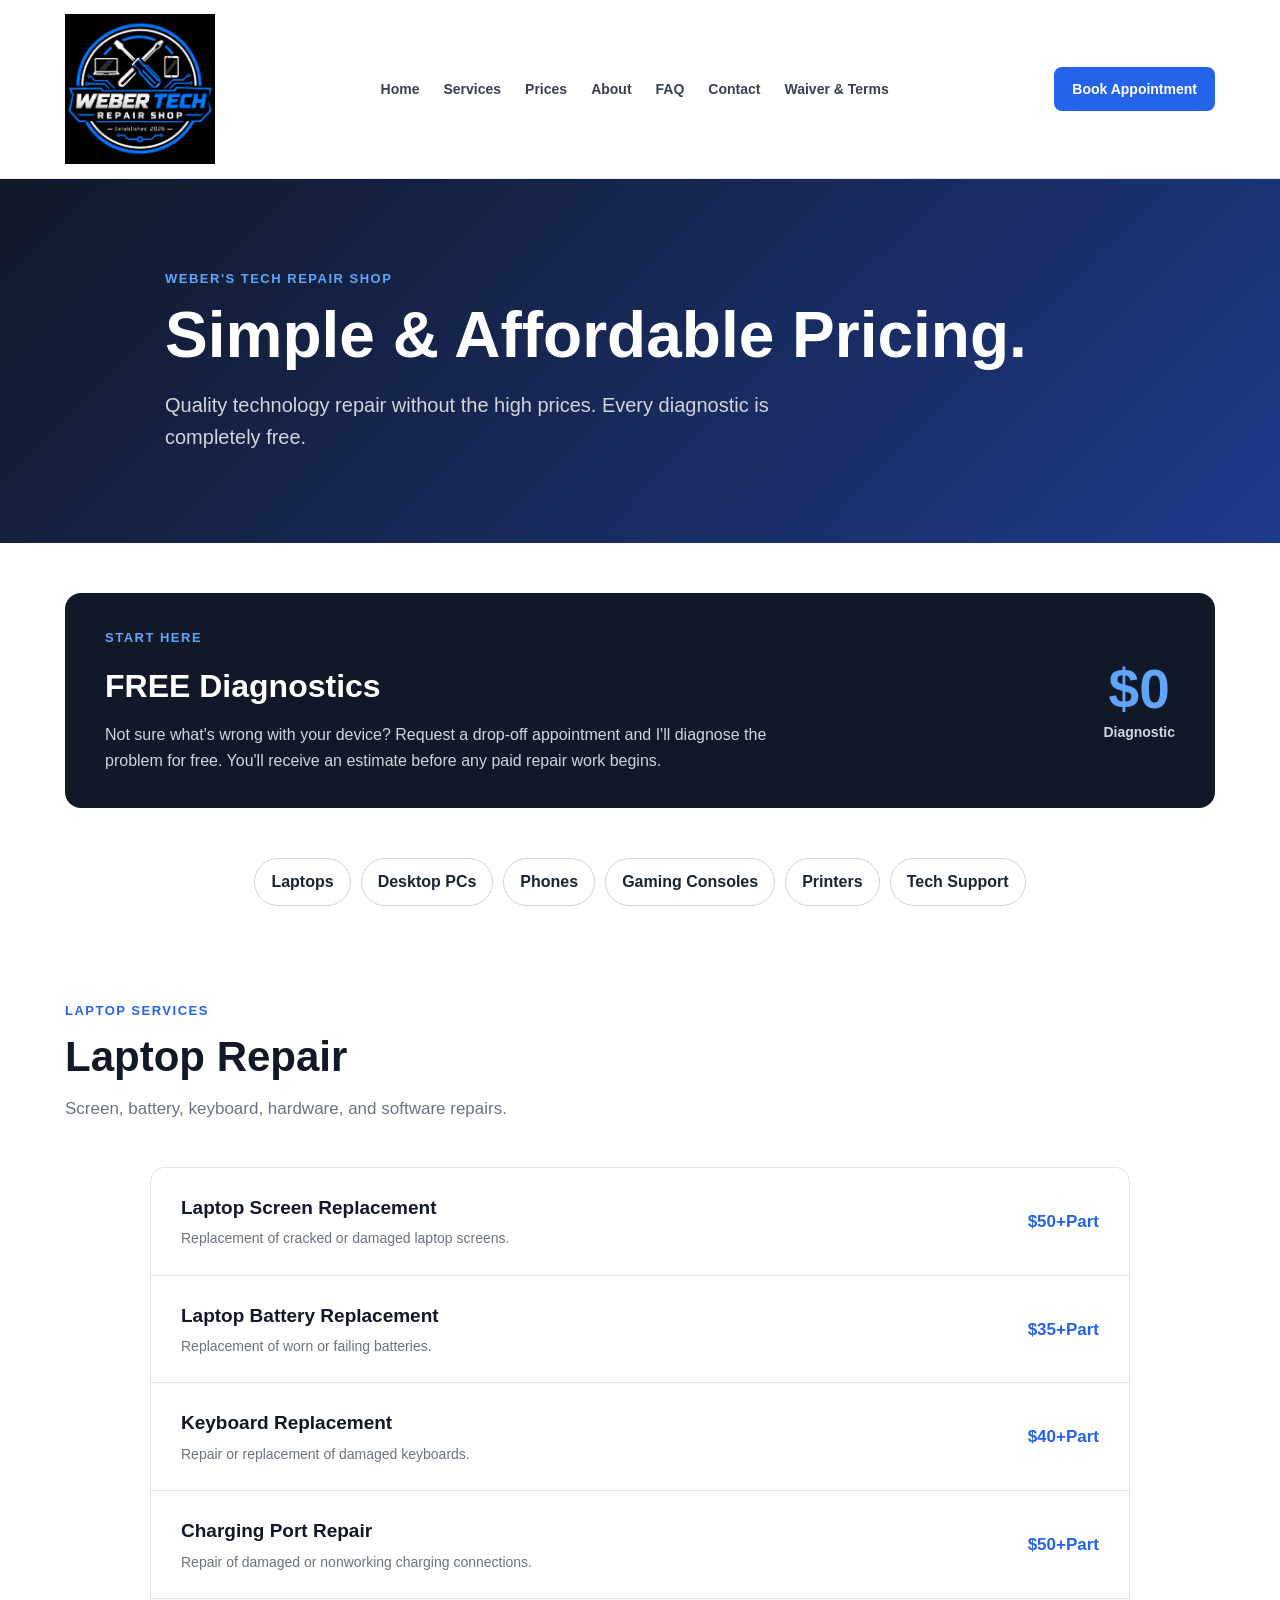
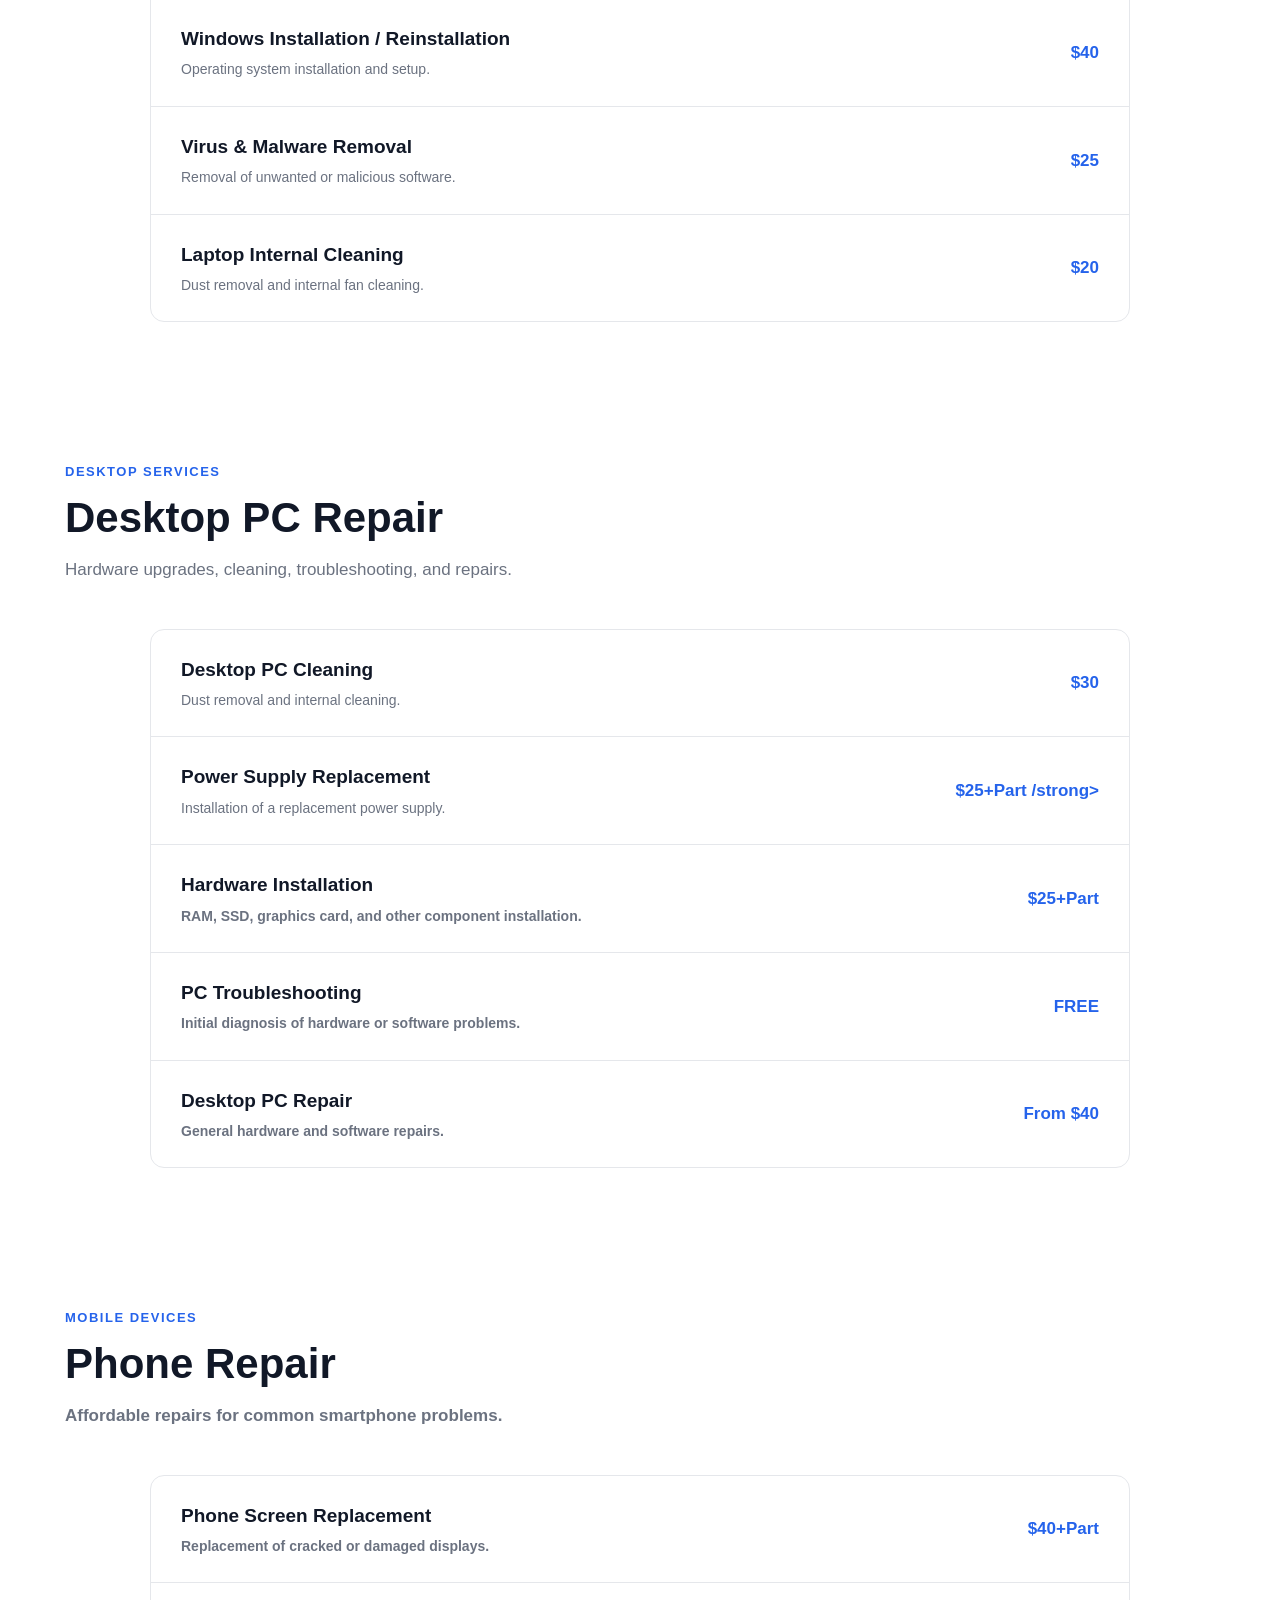
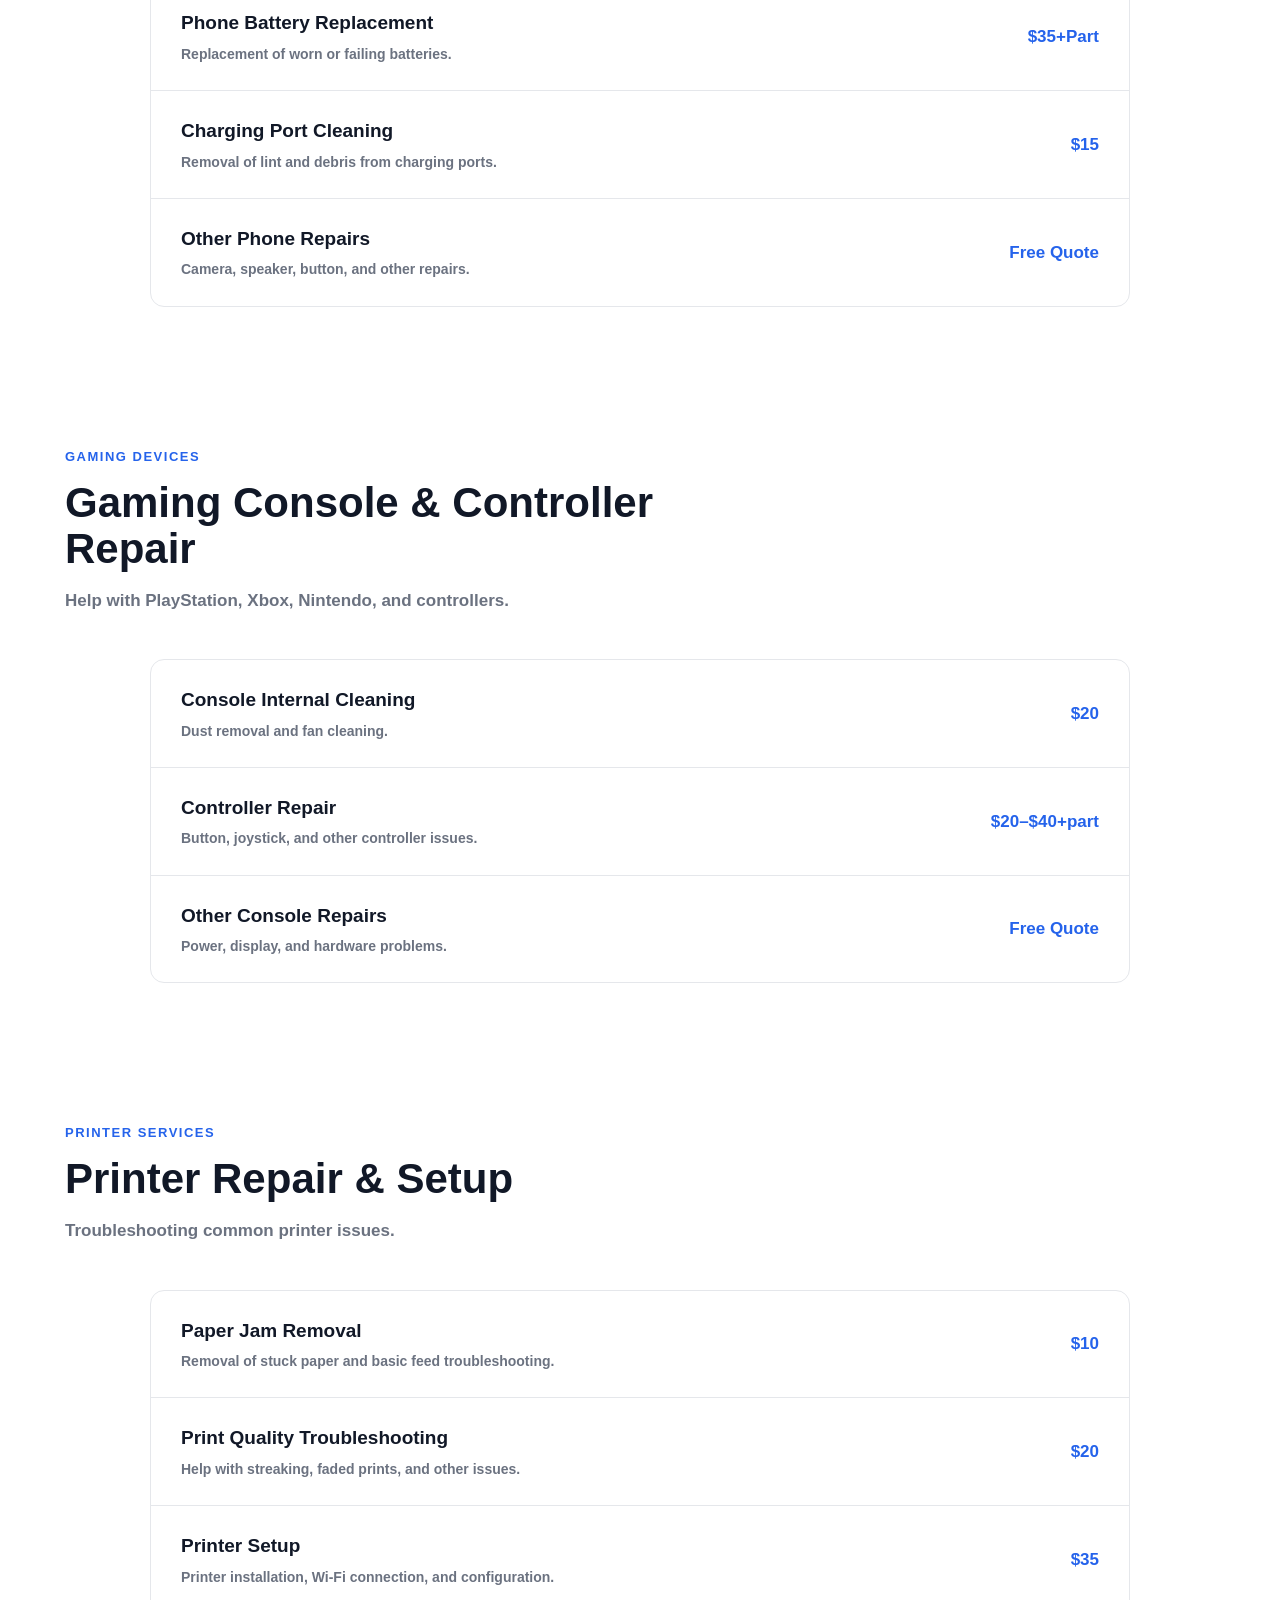
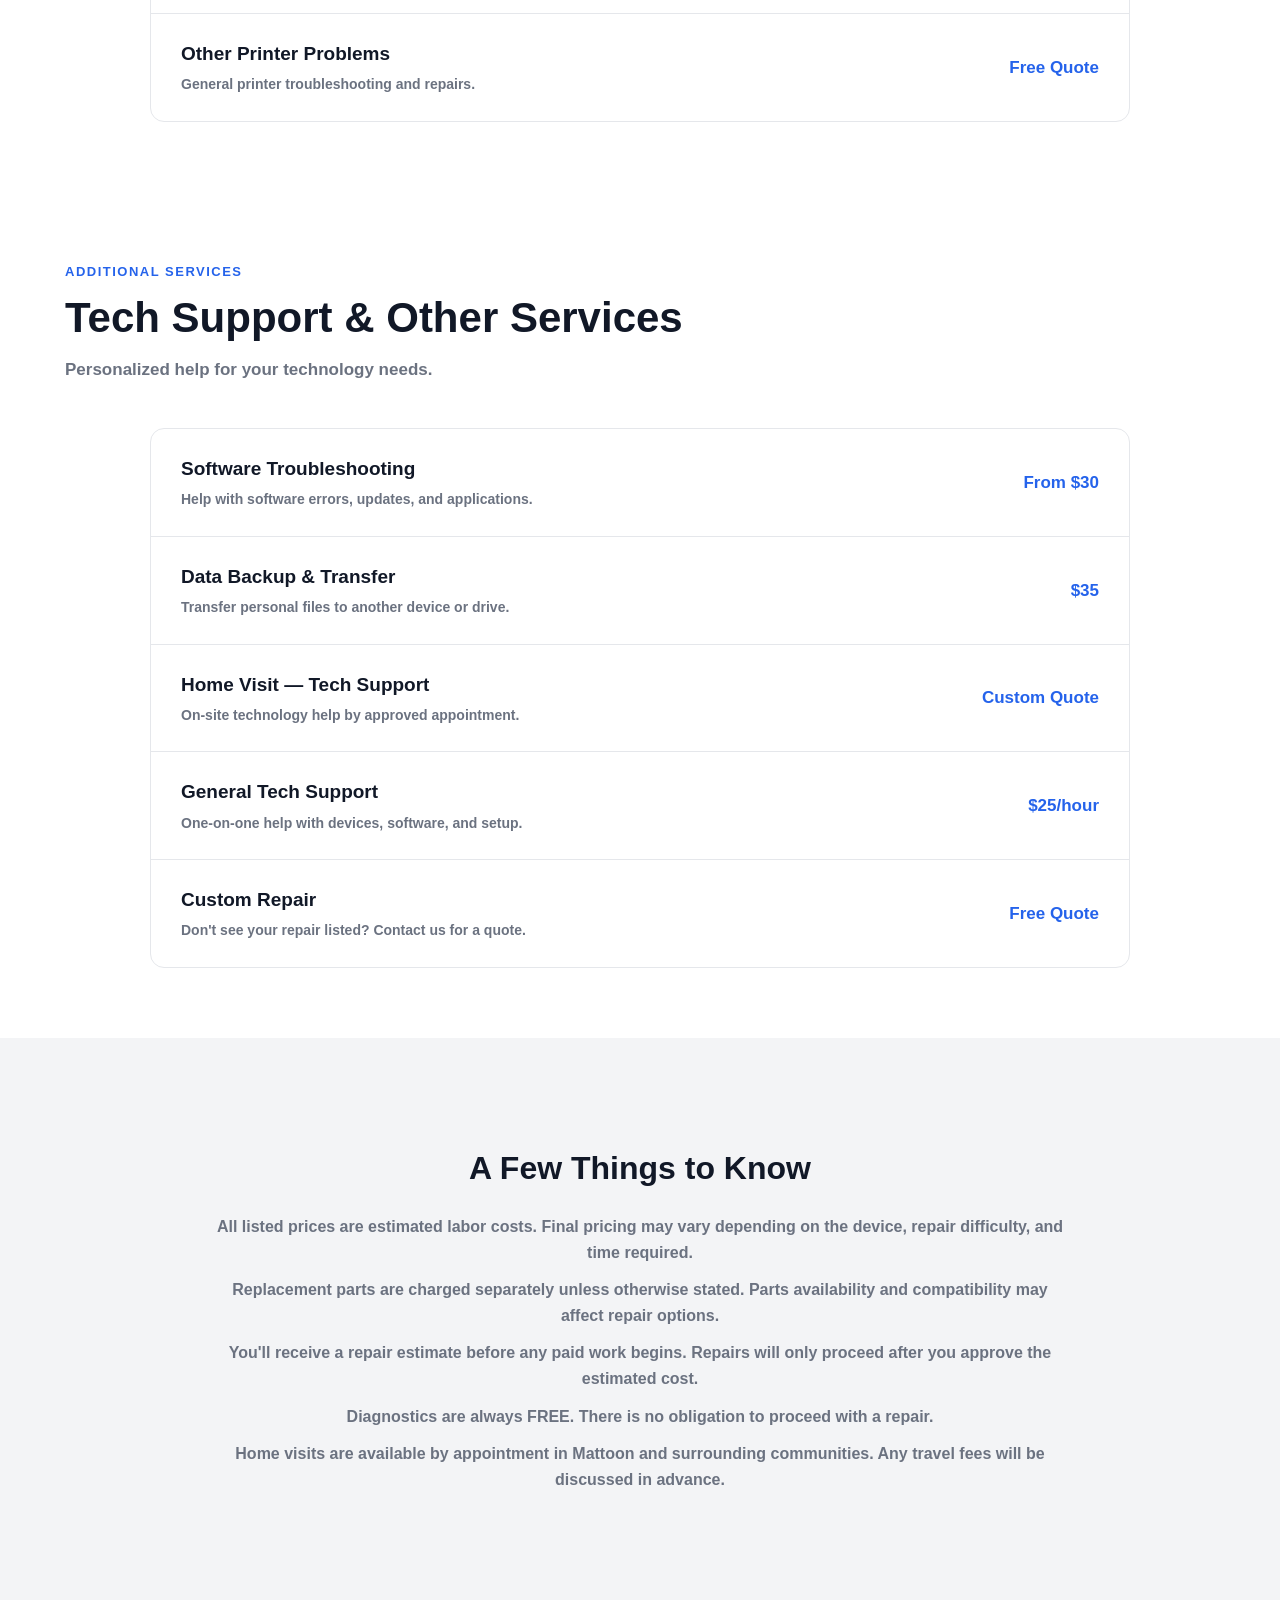
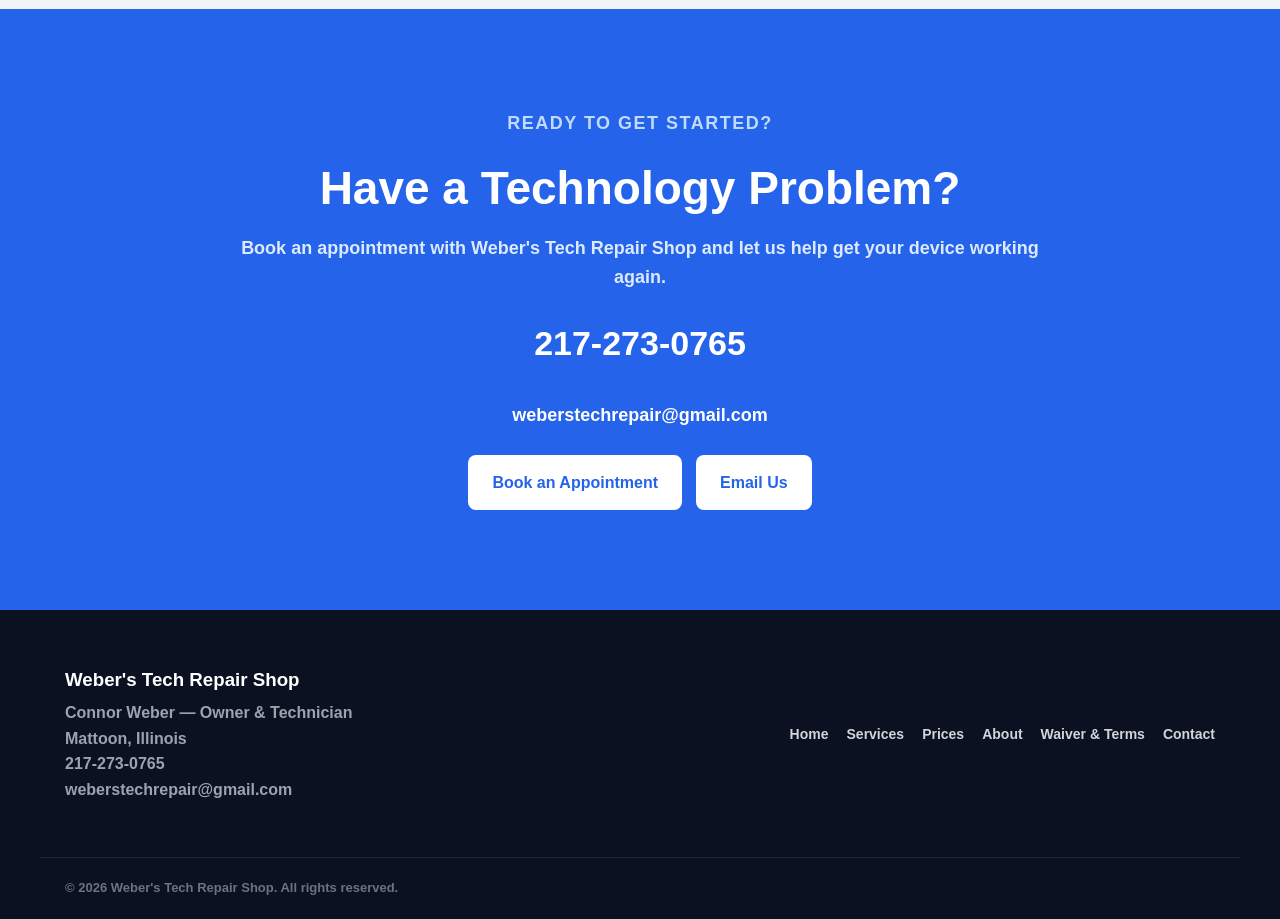
==== commit 35ecab3f: "Update prices.html" ====
--- a/prices.html
+++ b/prices.html
@@ -240,7 +240,7 @@
           <h3>Power Supply Replacement</h3>
           <p>Installation of a replacement power supply.</p>
         </div>
-        <strong>$25+Part/strong>
+        <strong>$25+Part /strong>
       </div>
 
       <div class="price-row">
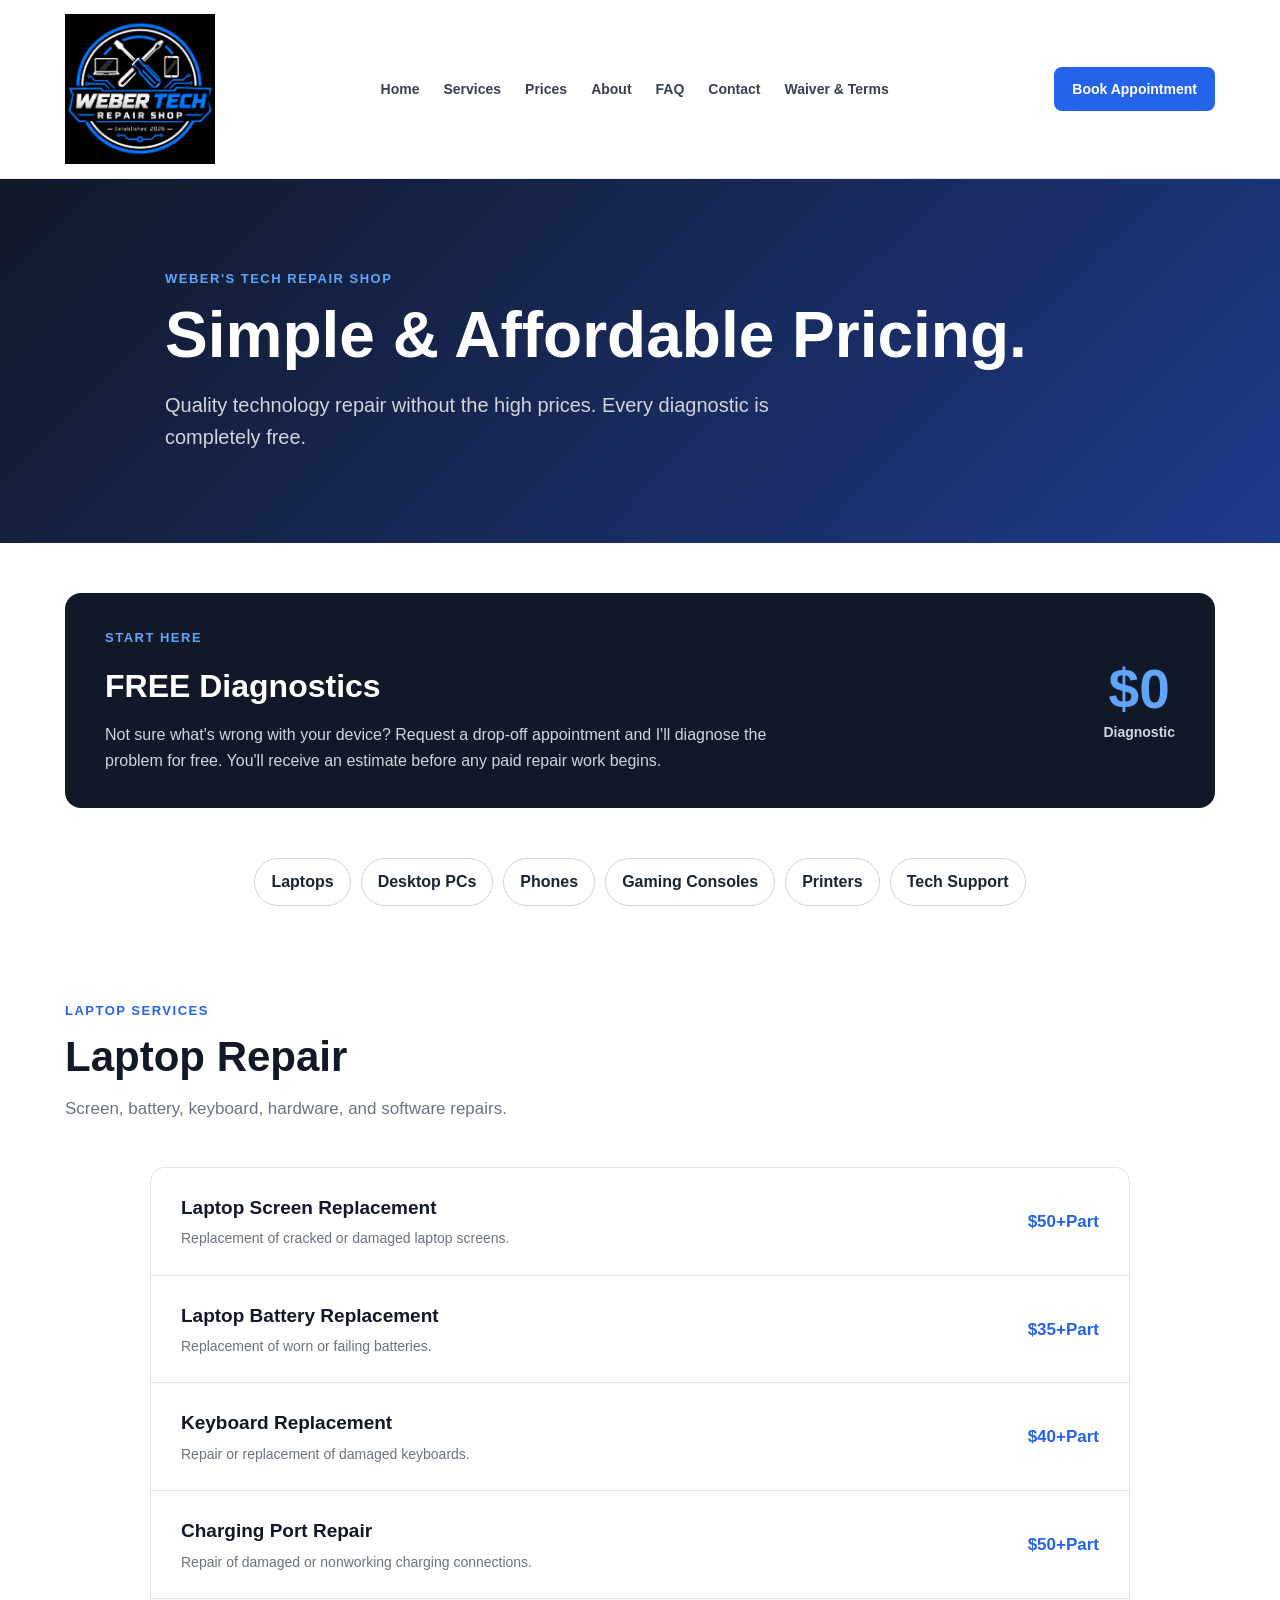
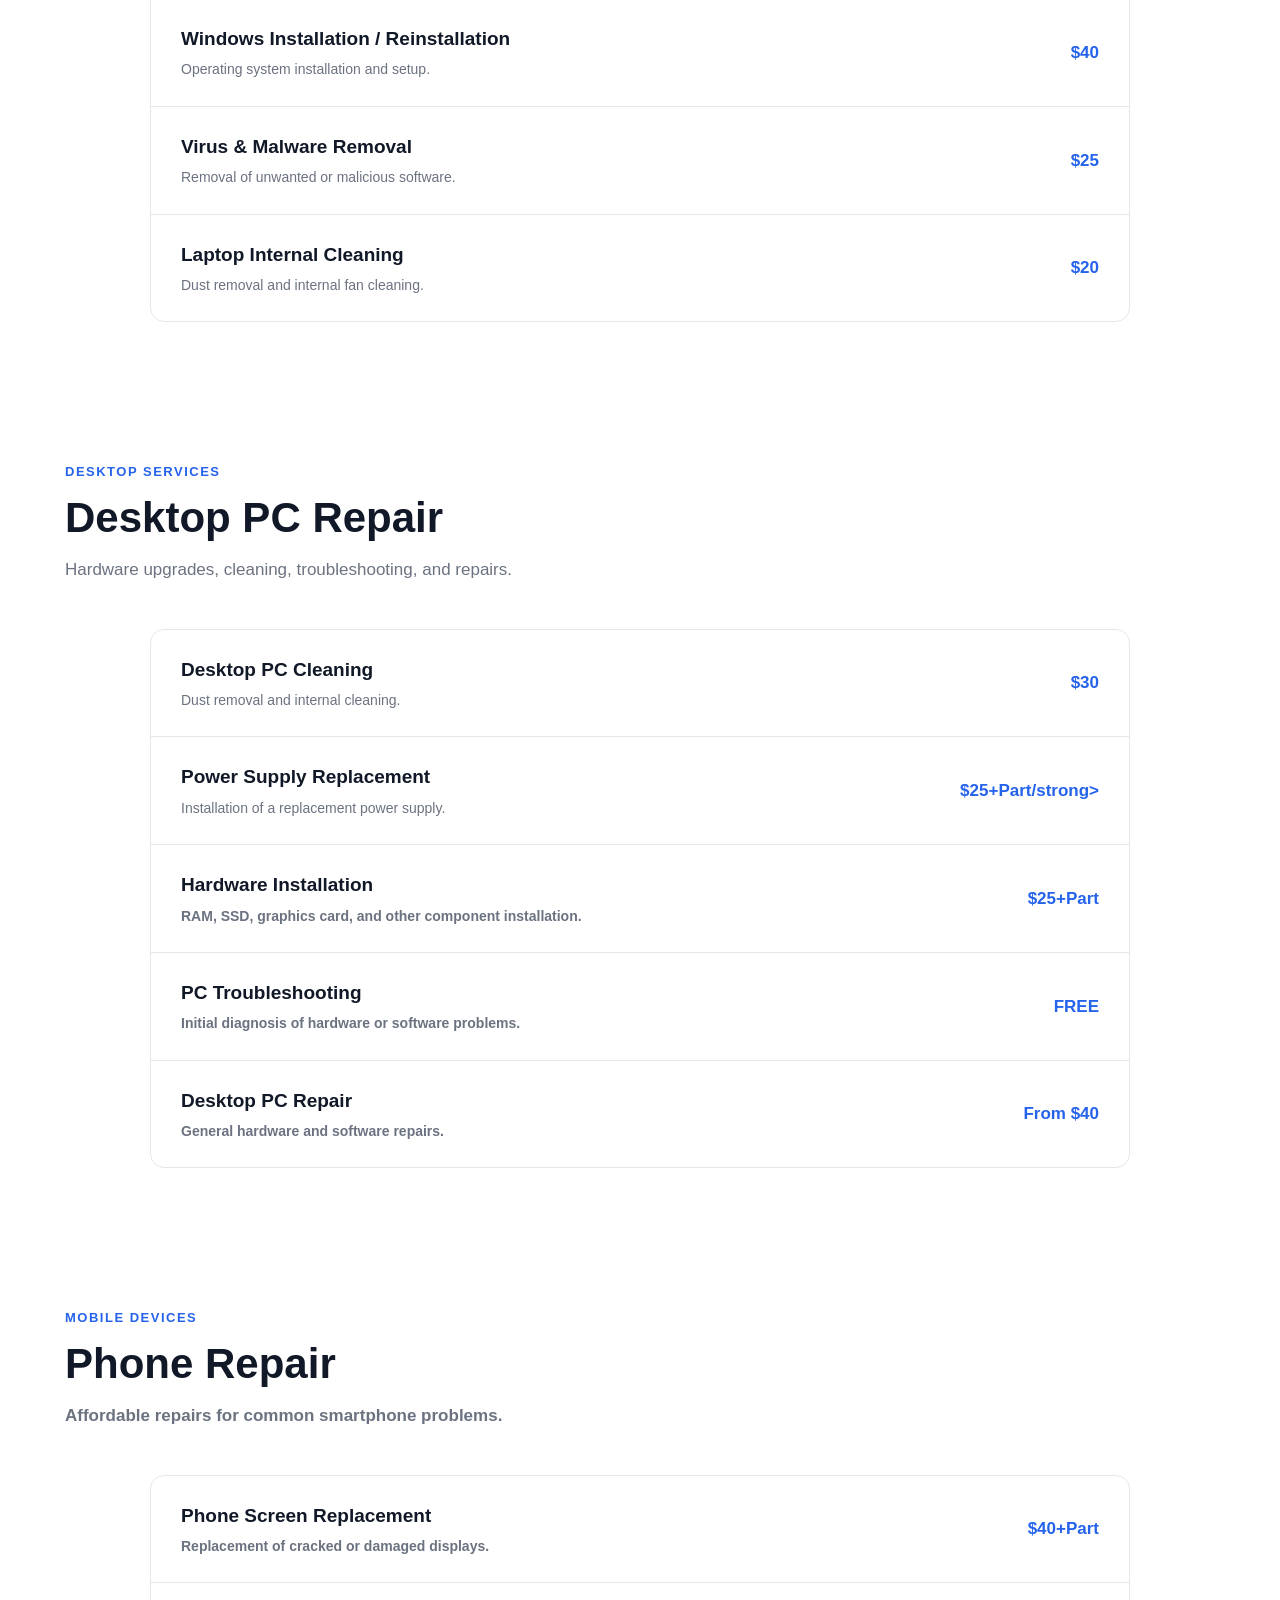
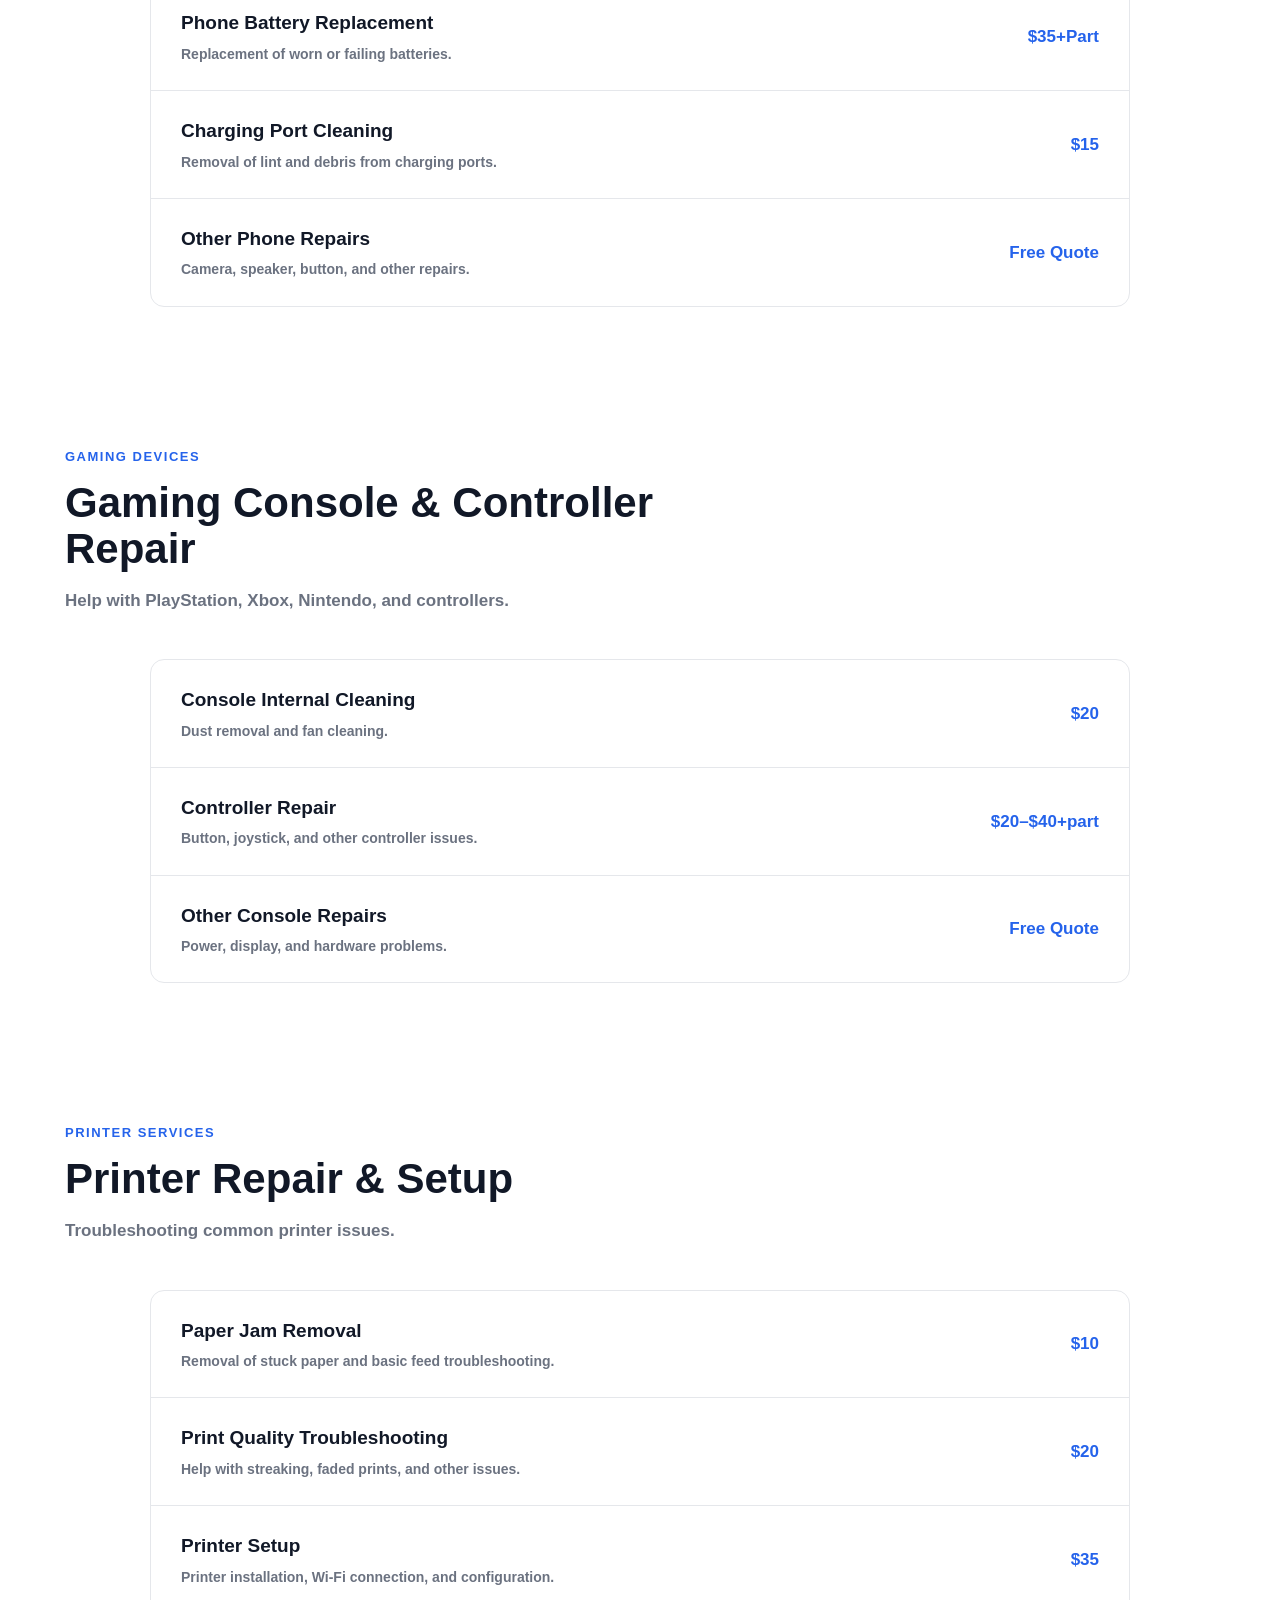
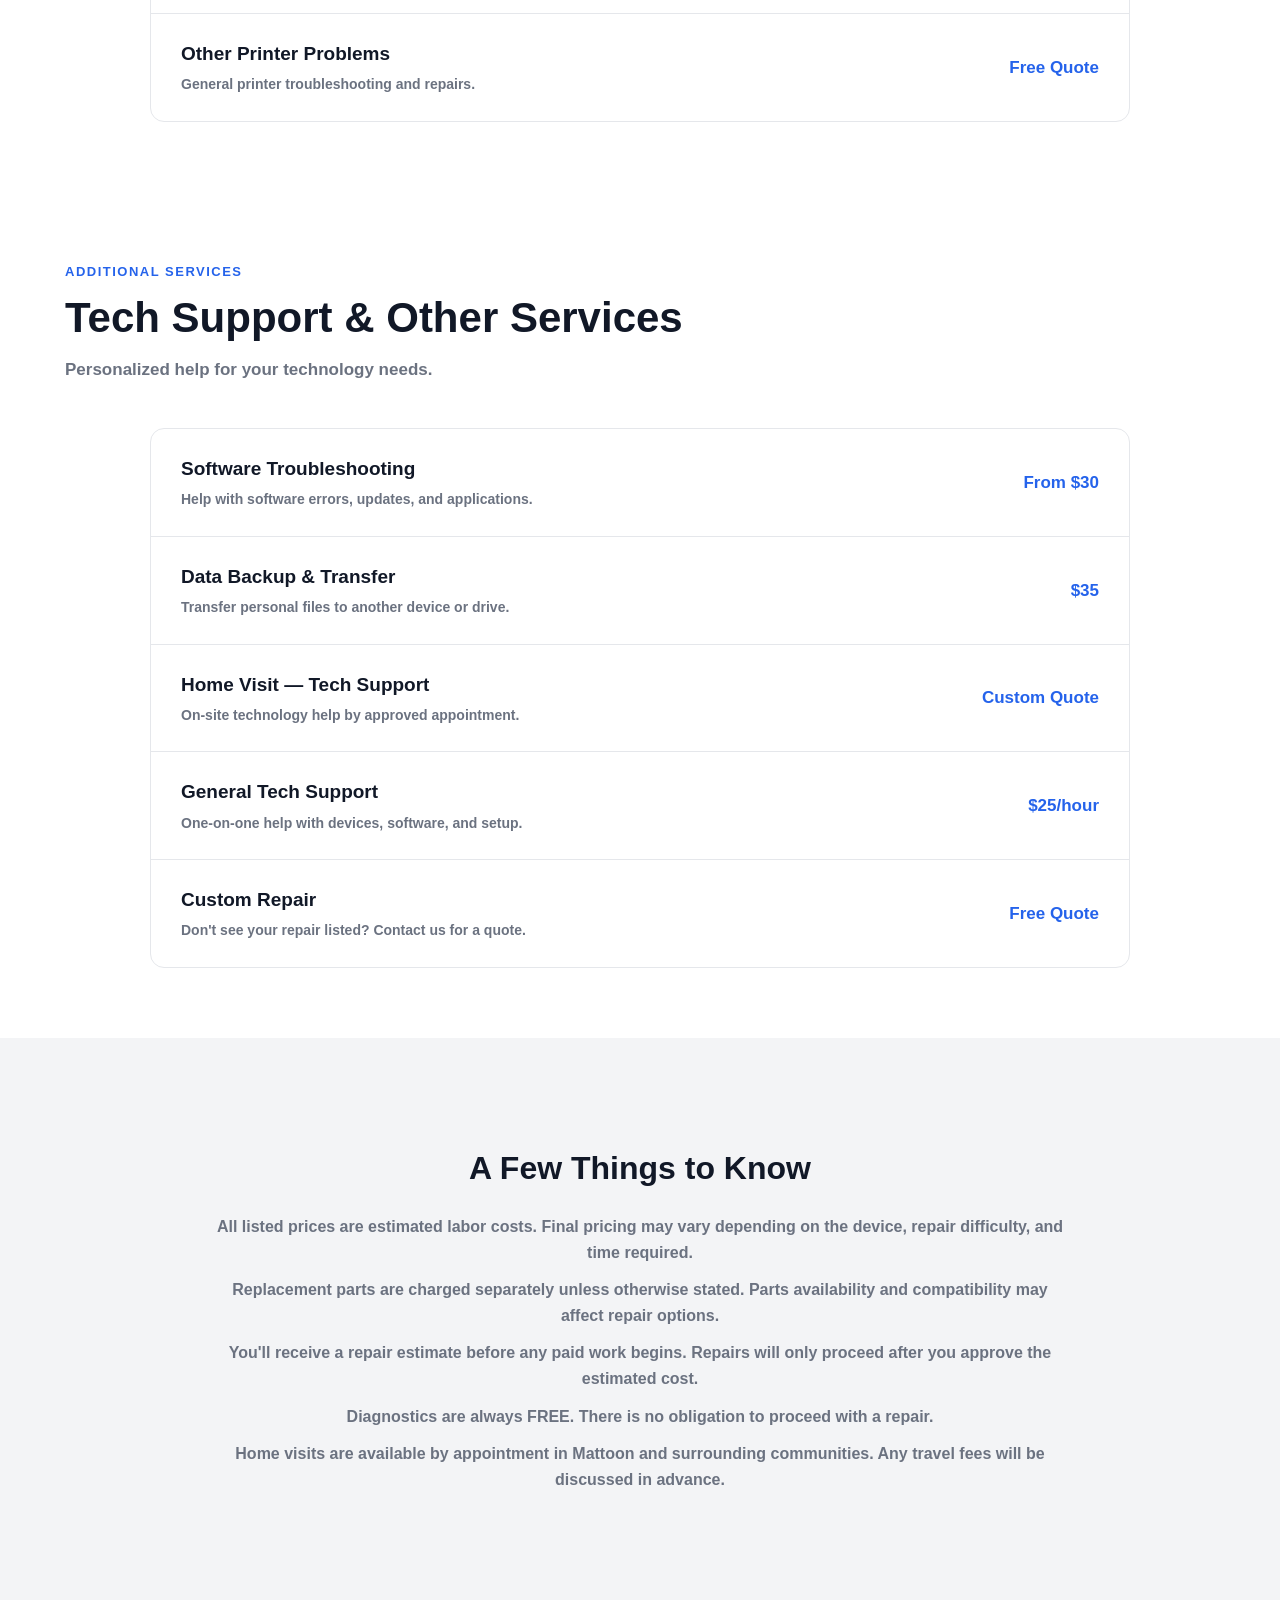
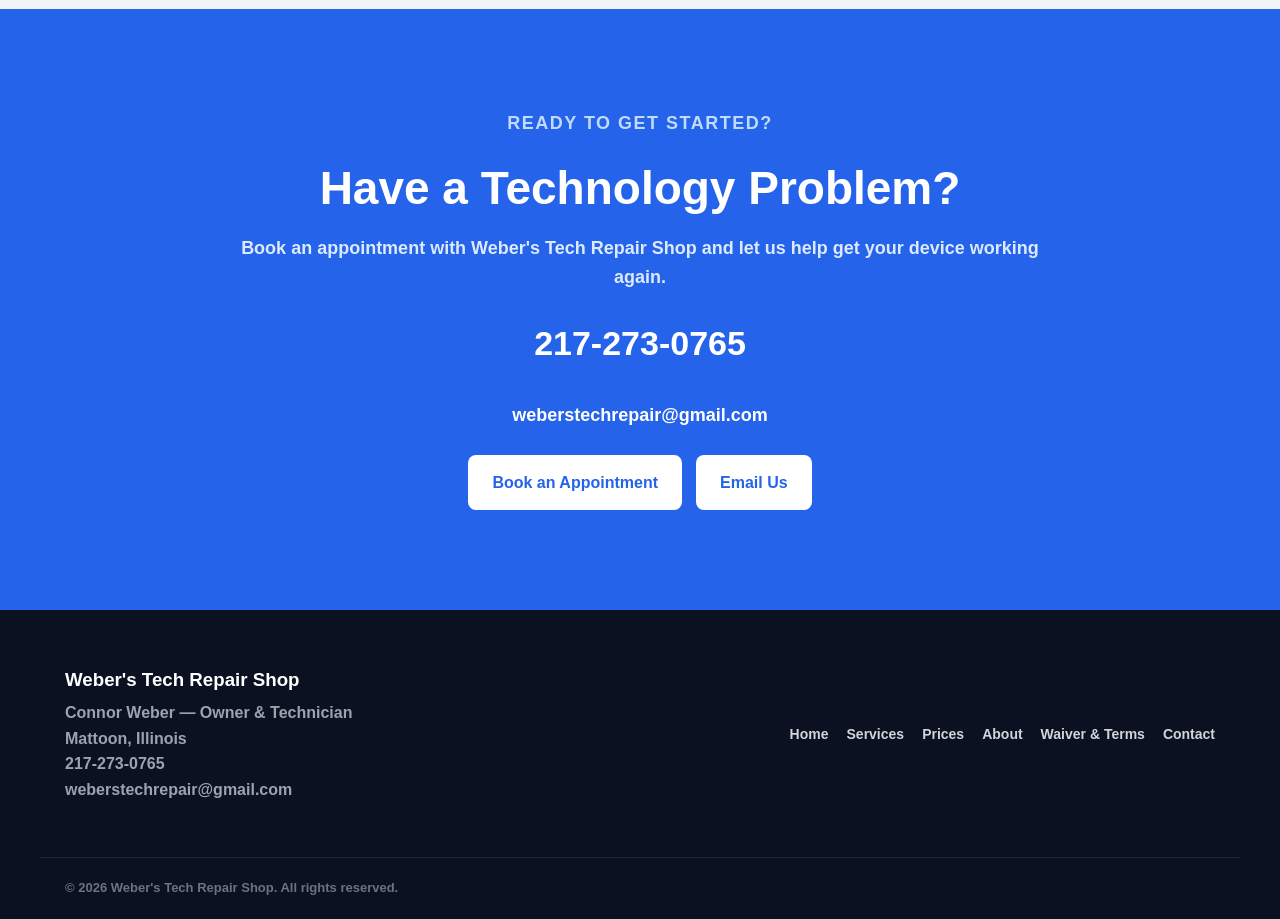
==== commit 094acc99: "Update prices.html" ====
--- a/prices.html
+++ b/prices.html
@@ -240,7 +240,7 @@
           <h3>Power Supply Replacement</h3>
           <p>Installation of a replacement power supply.</p>
         </div>
-        <strong>$25+Part /strong>
+        <strong>$25+Part/strong>
       </div>
 
       <div class="price-row">
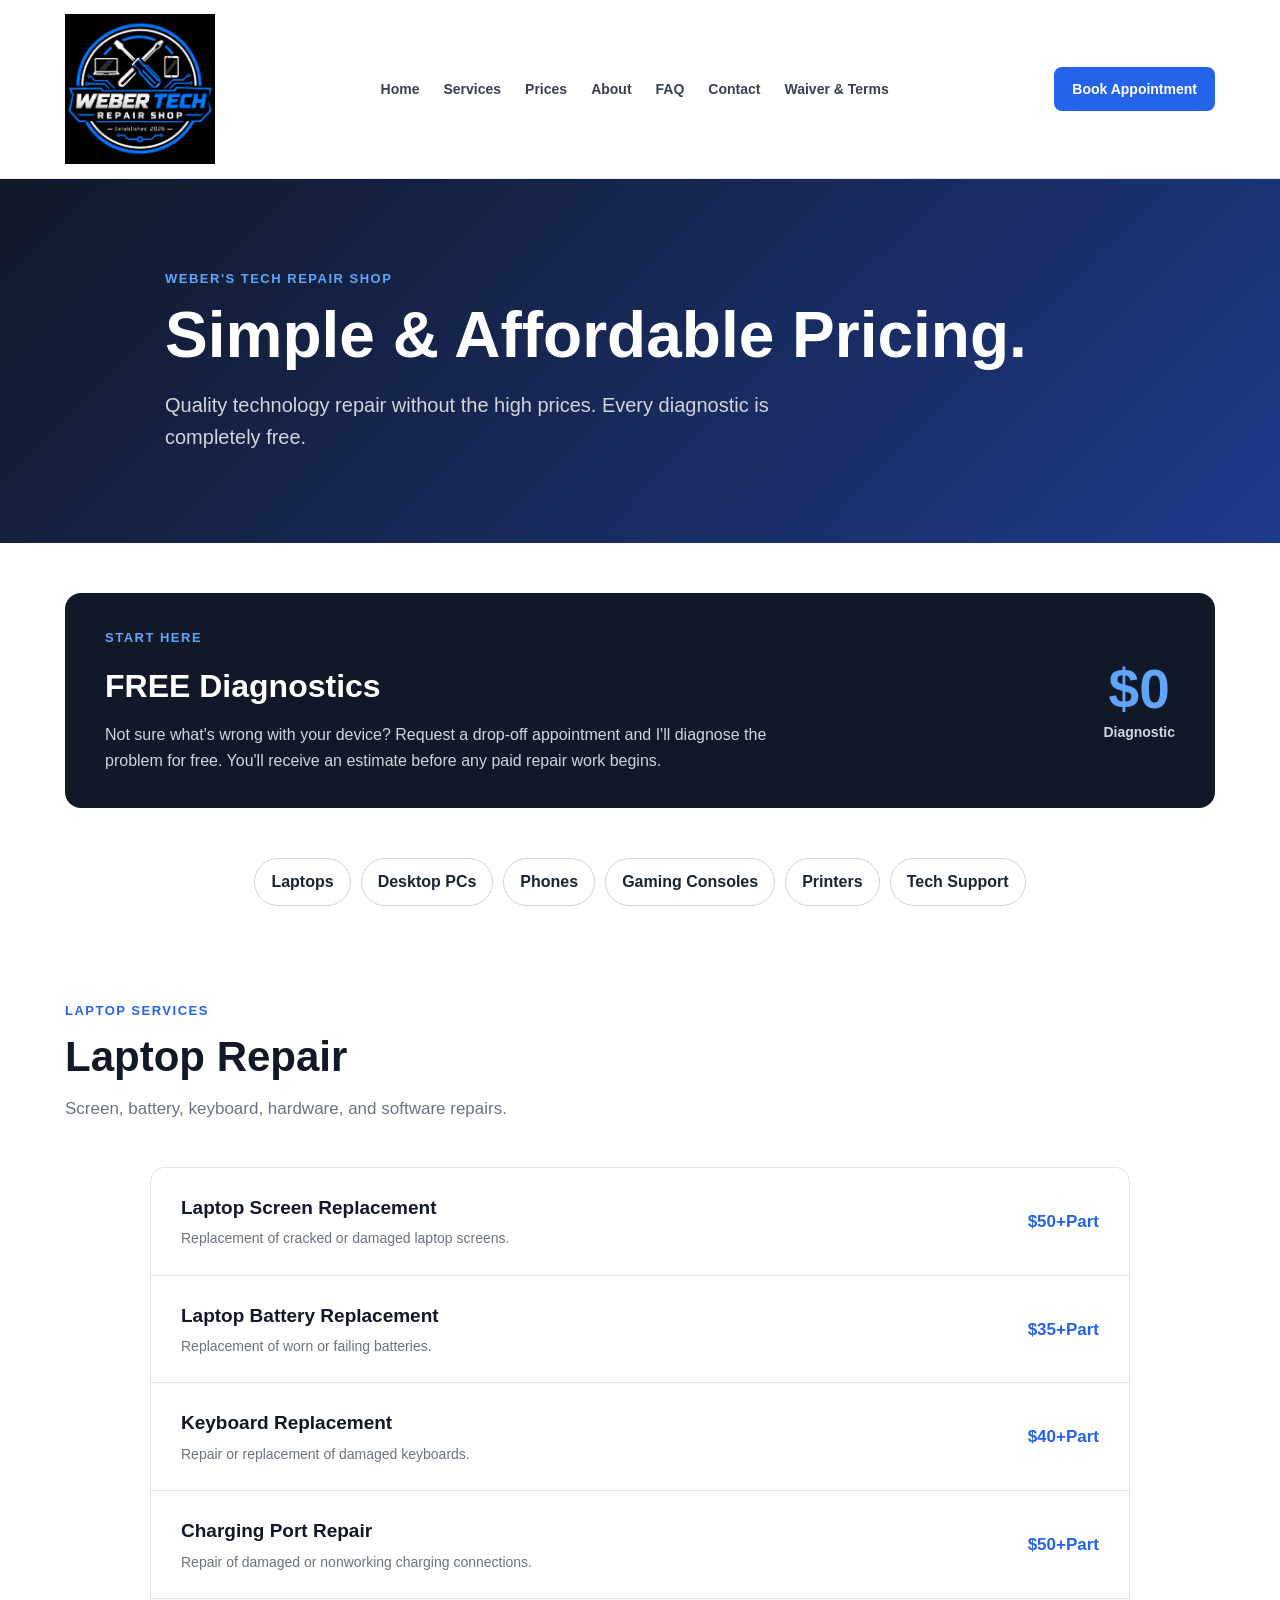
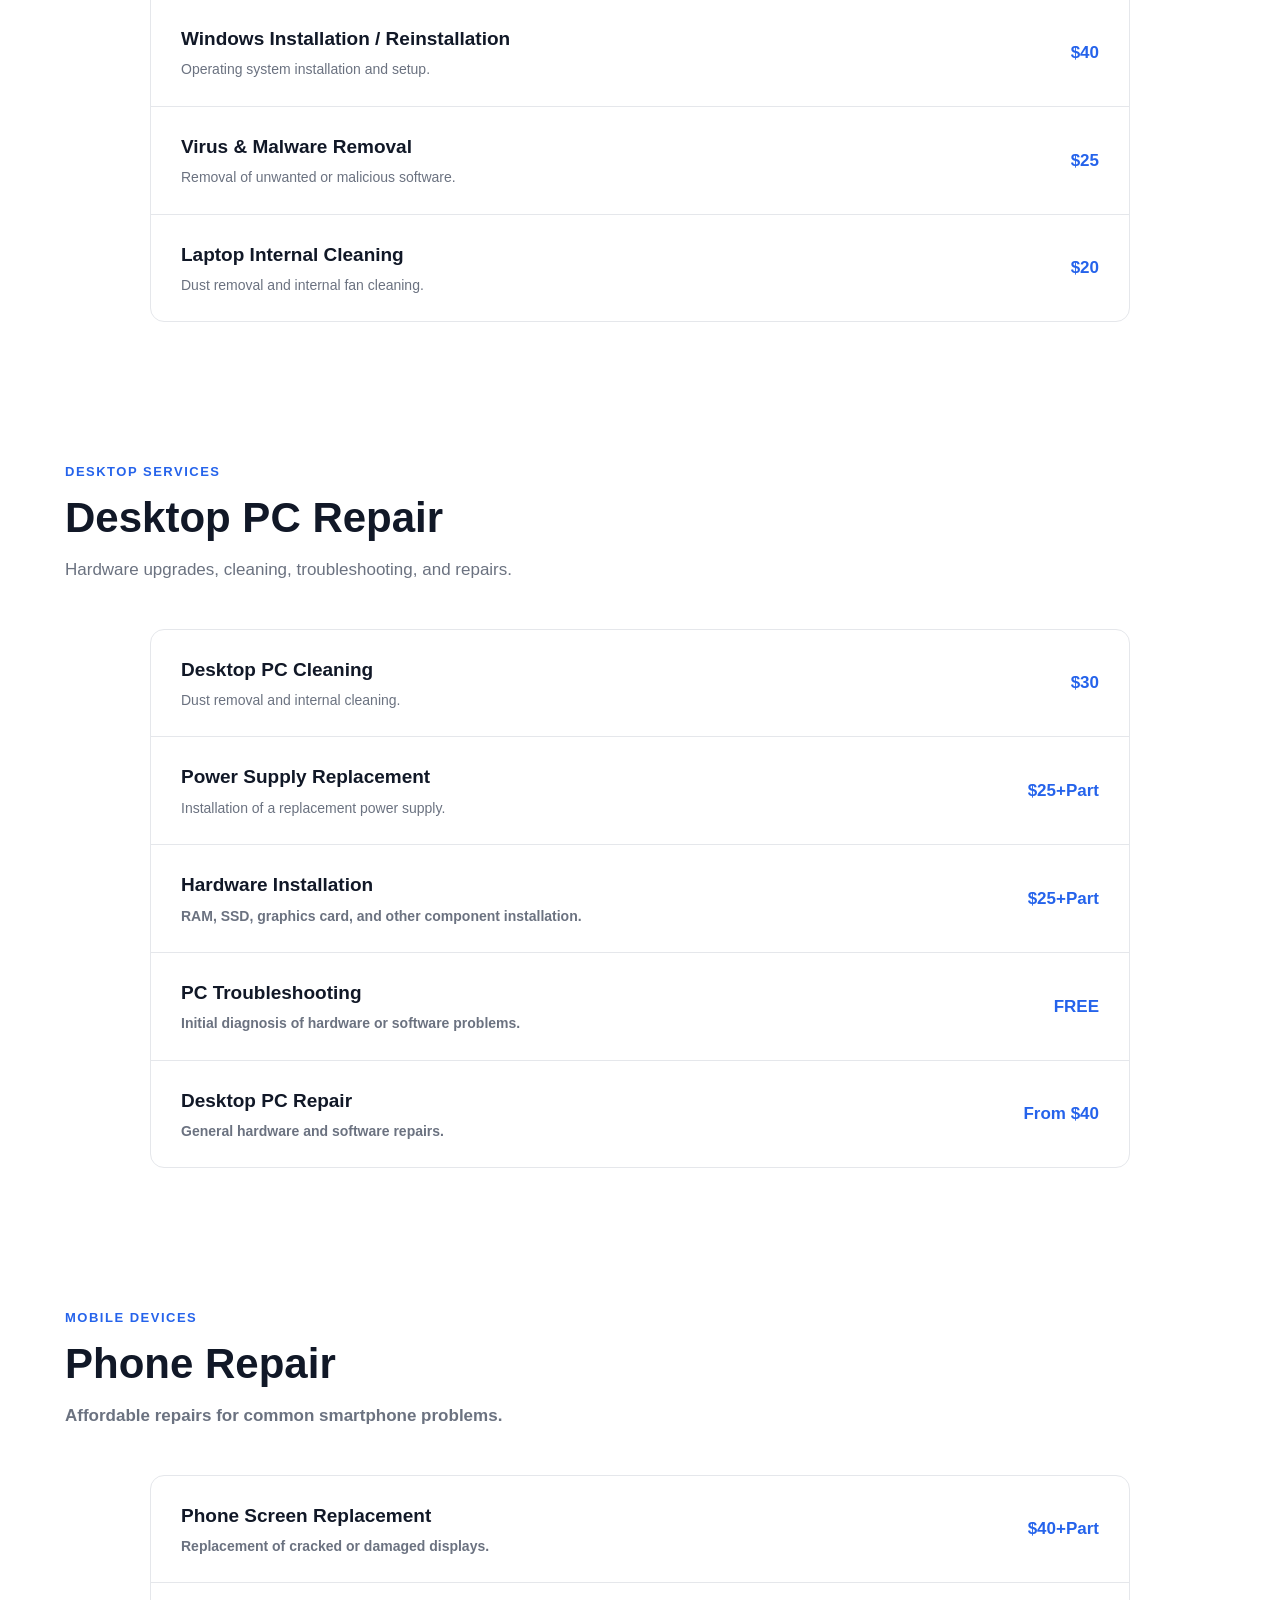
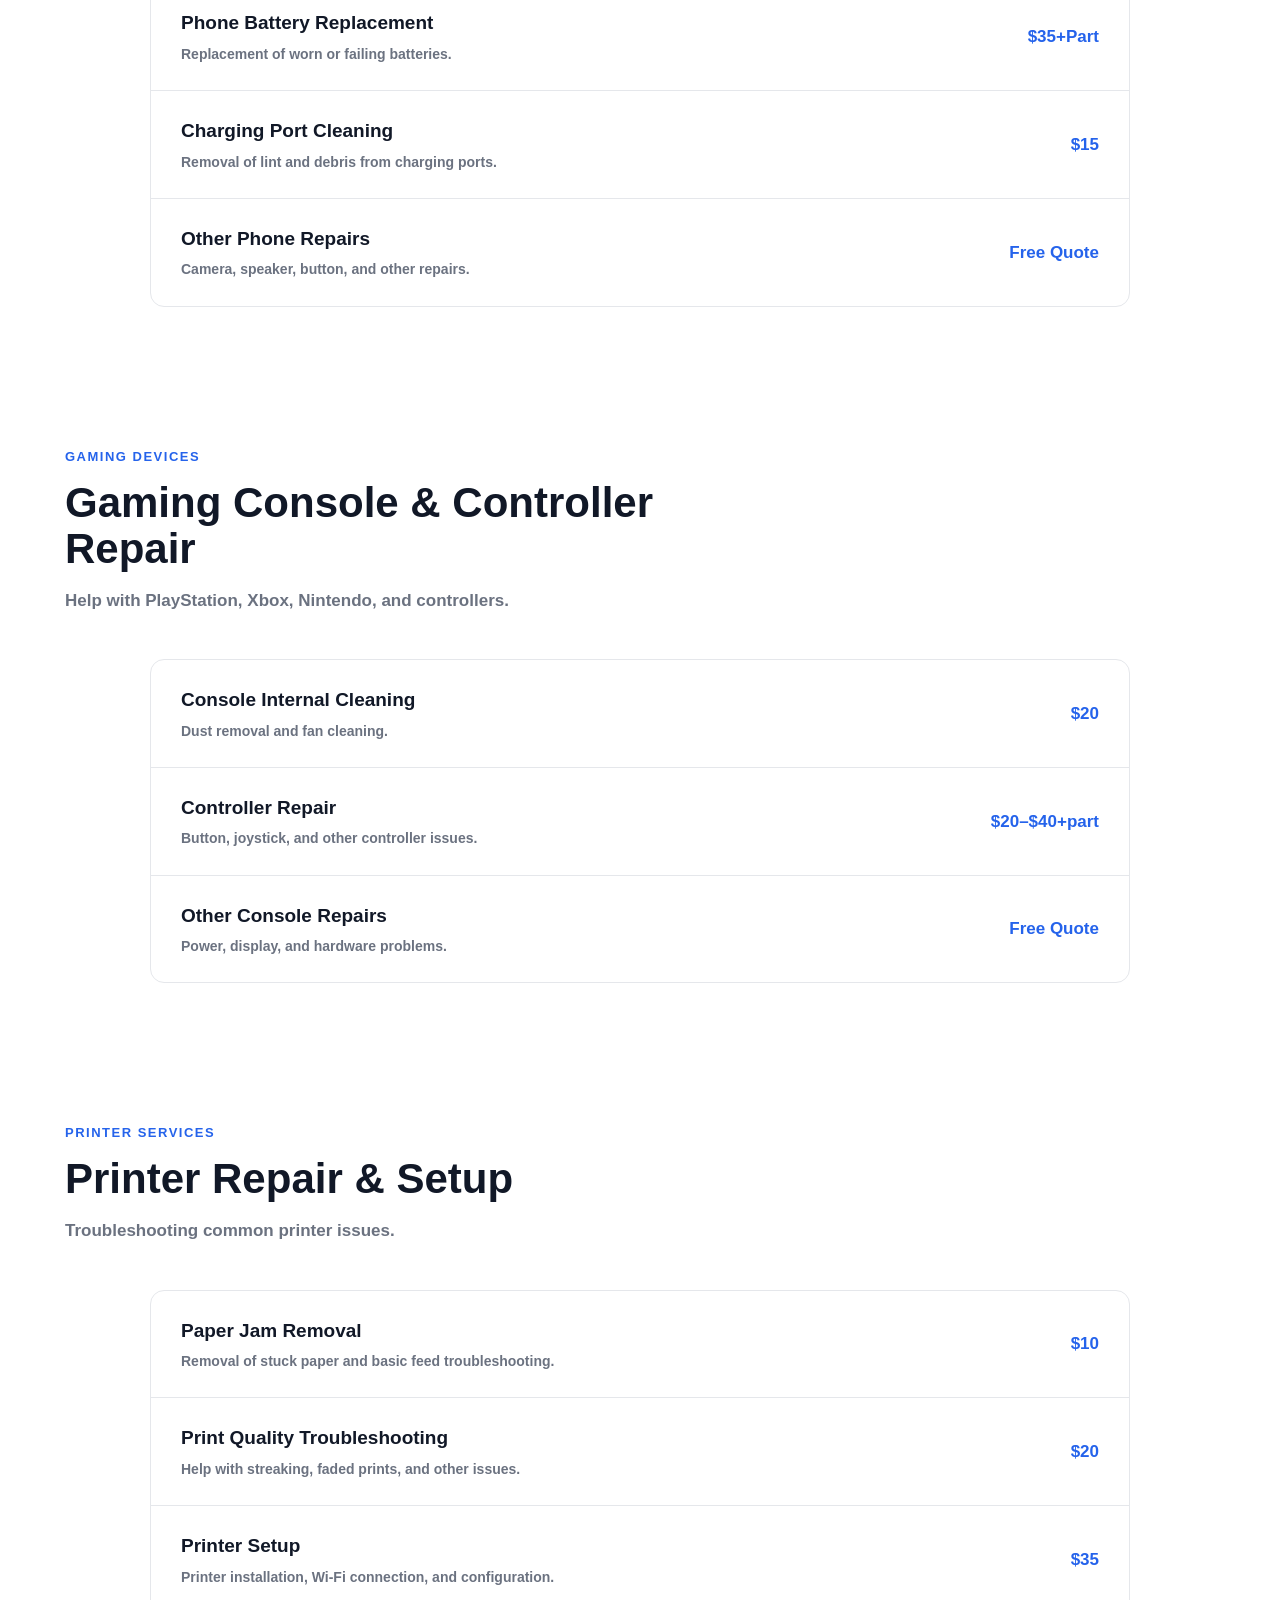
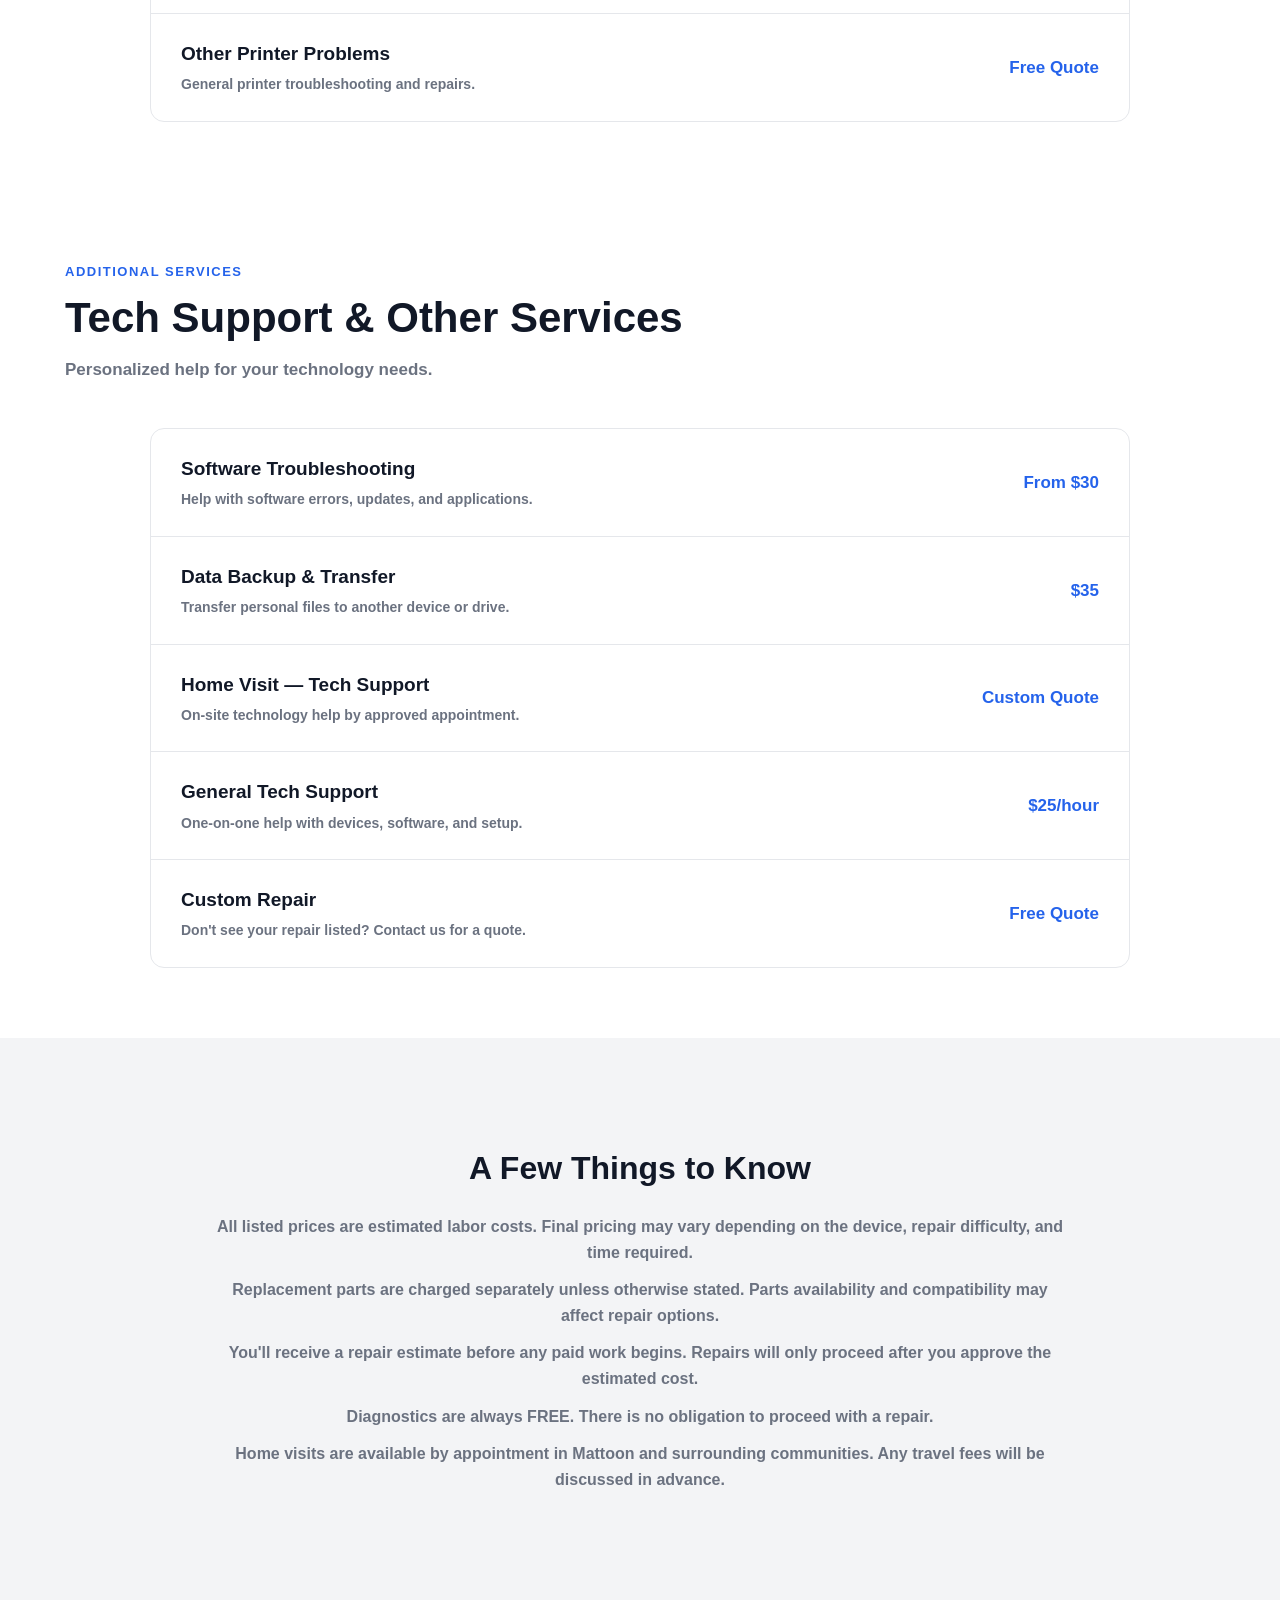
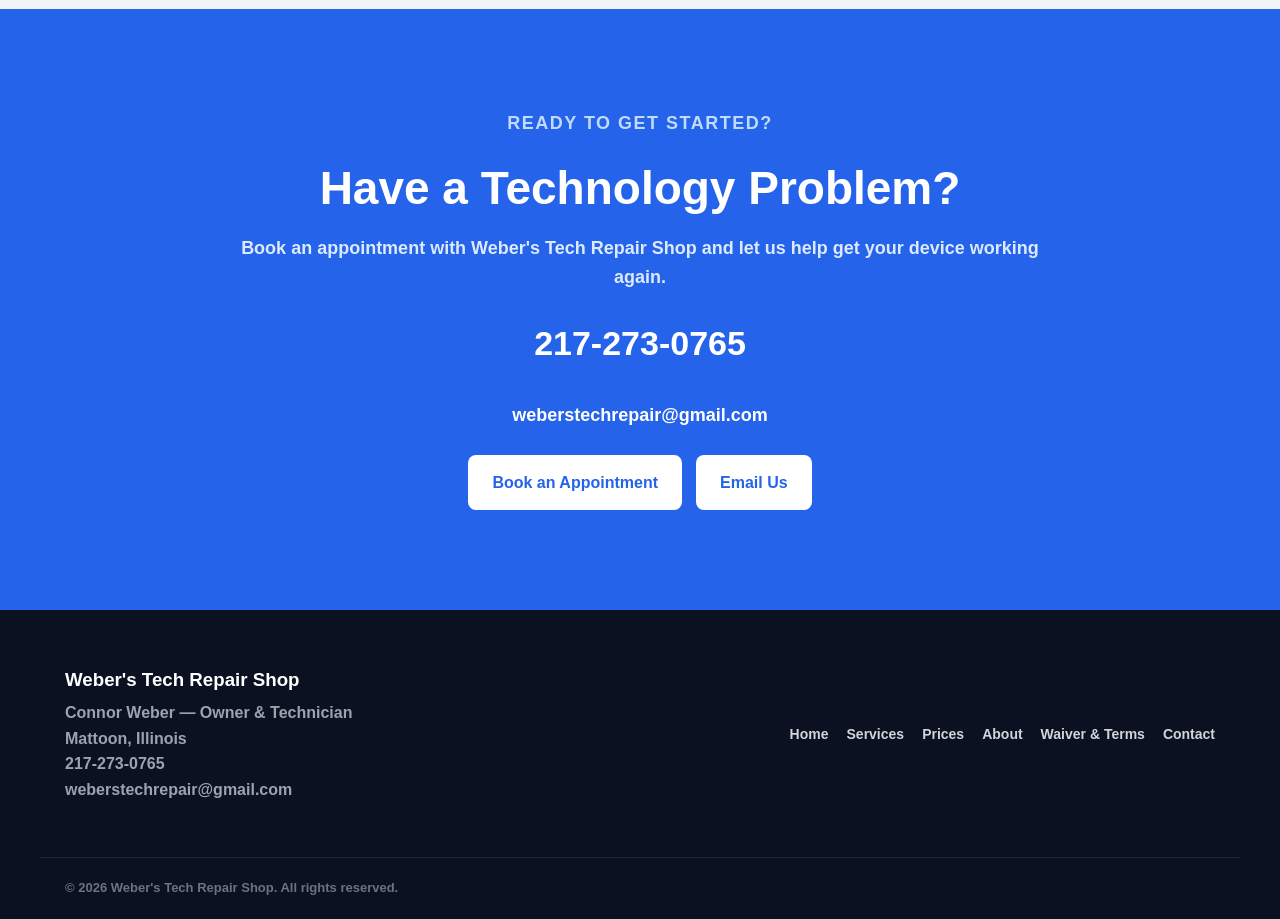
==== commit 36cfd4b1: "Update prices.html" ====
--- a/prices.html
+++ b/prices.html
@@ -240,7 +240,7 @@
           <h3>Power Supply Replacement</h3>
           <p>Installation of a replacement power supply.</p>
         </div>
-        <strong>$25+Part/strong>
+        <strong>$25+Part
       </div>
 
       <div class="price-row">
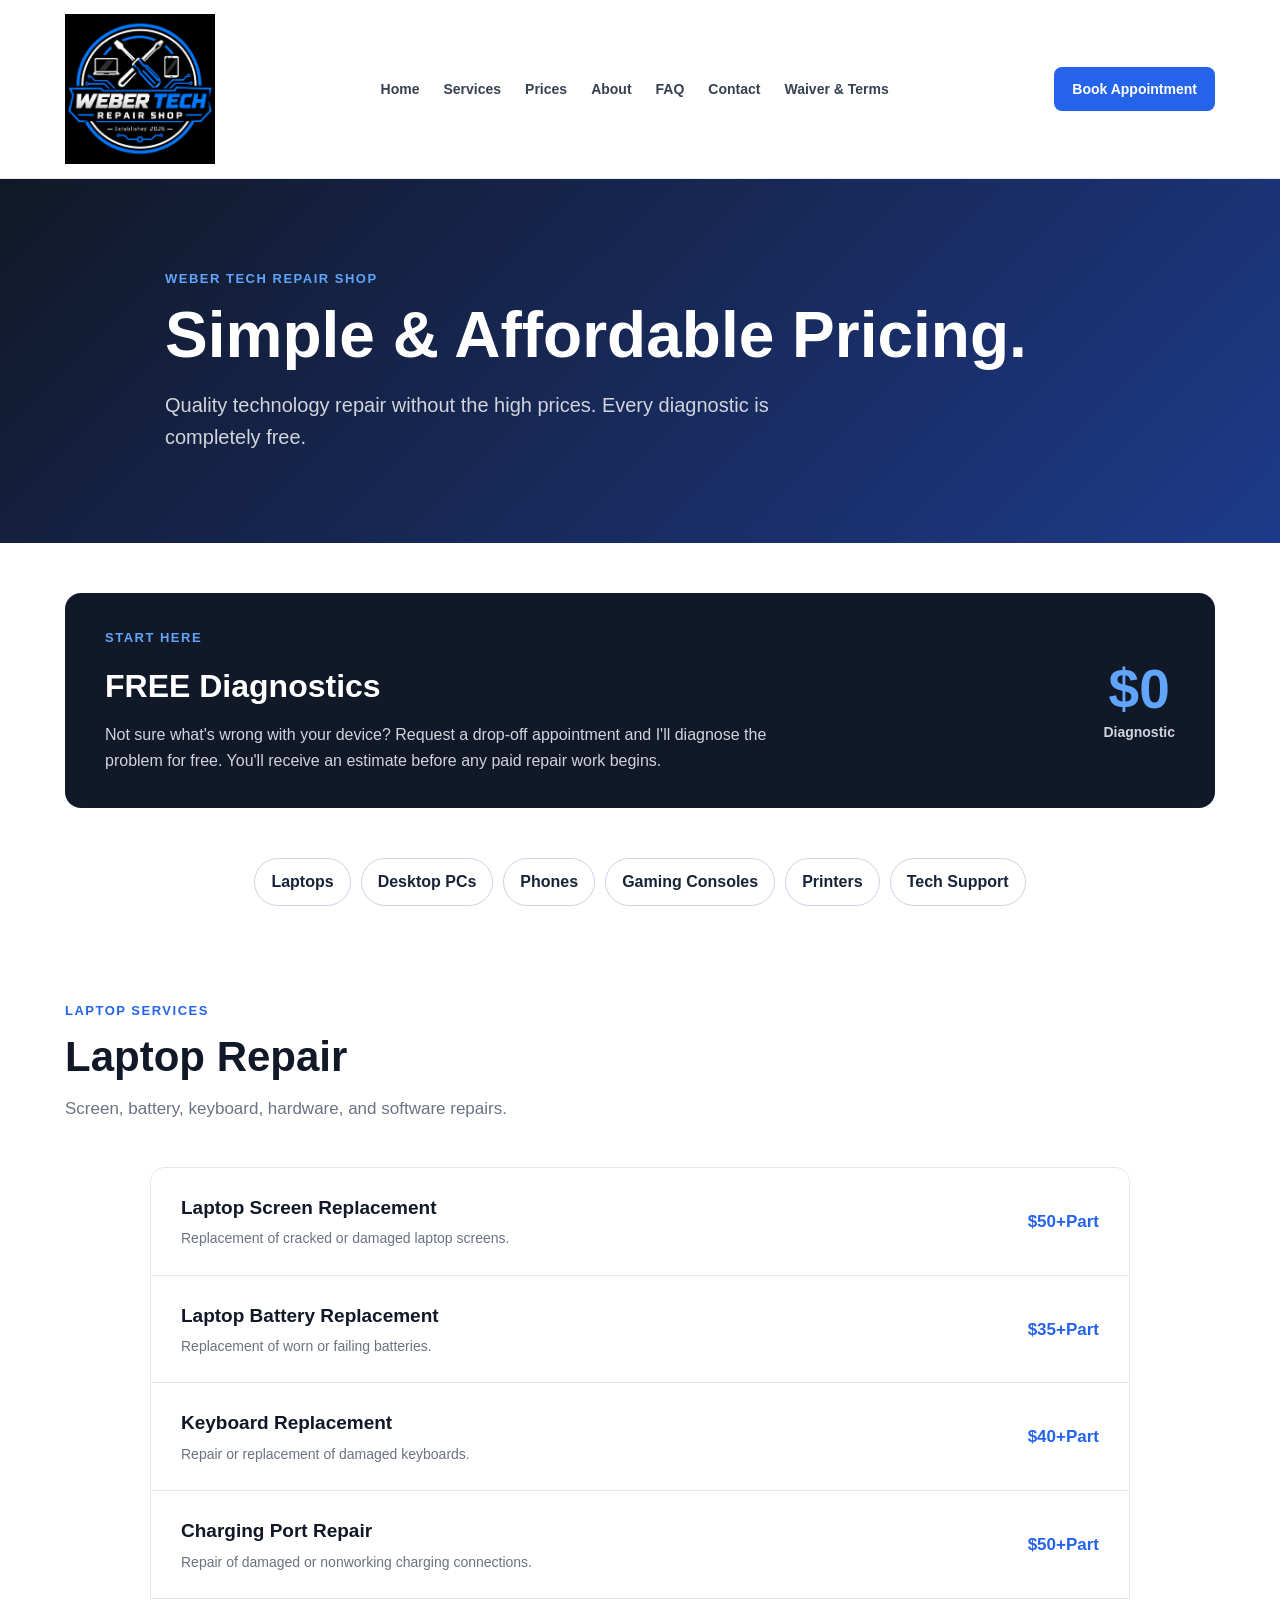
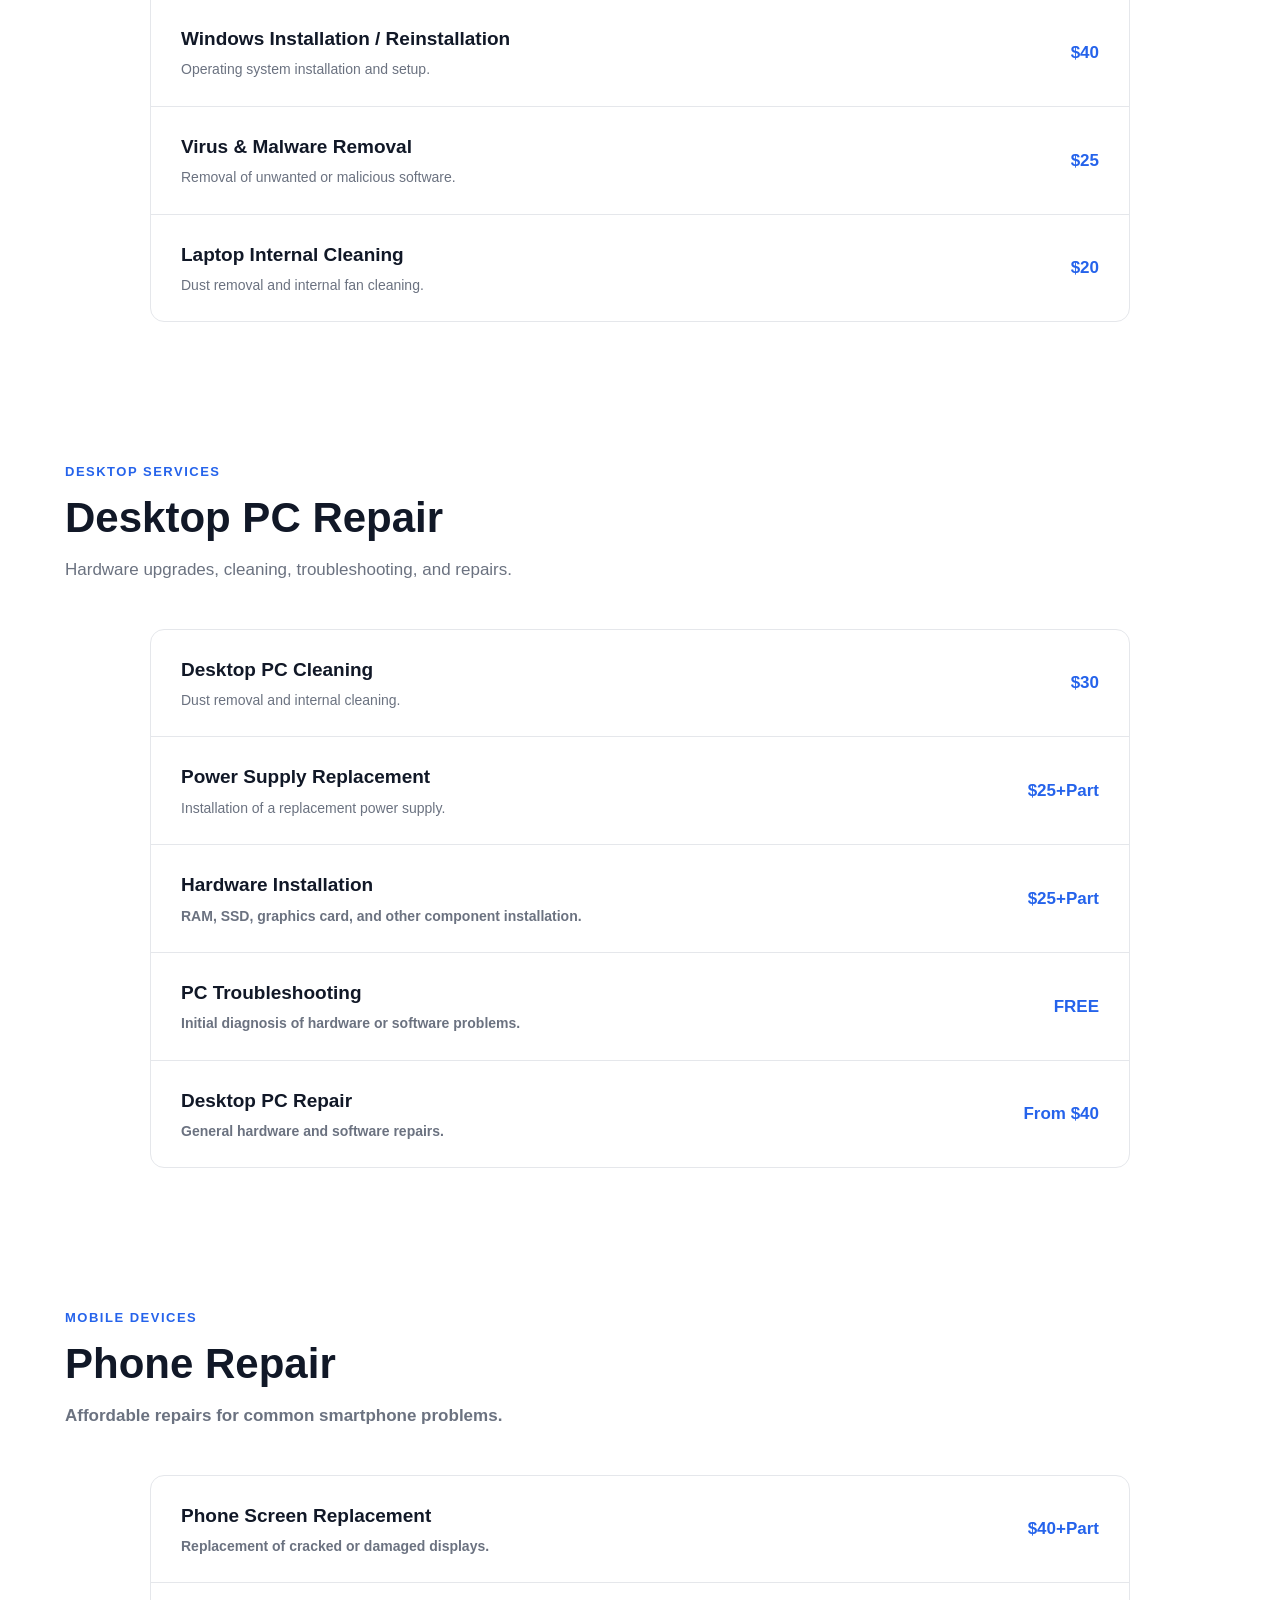
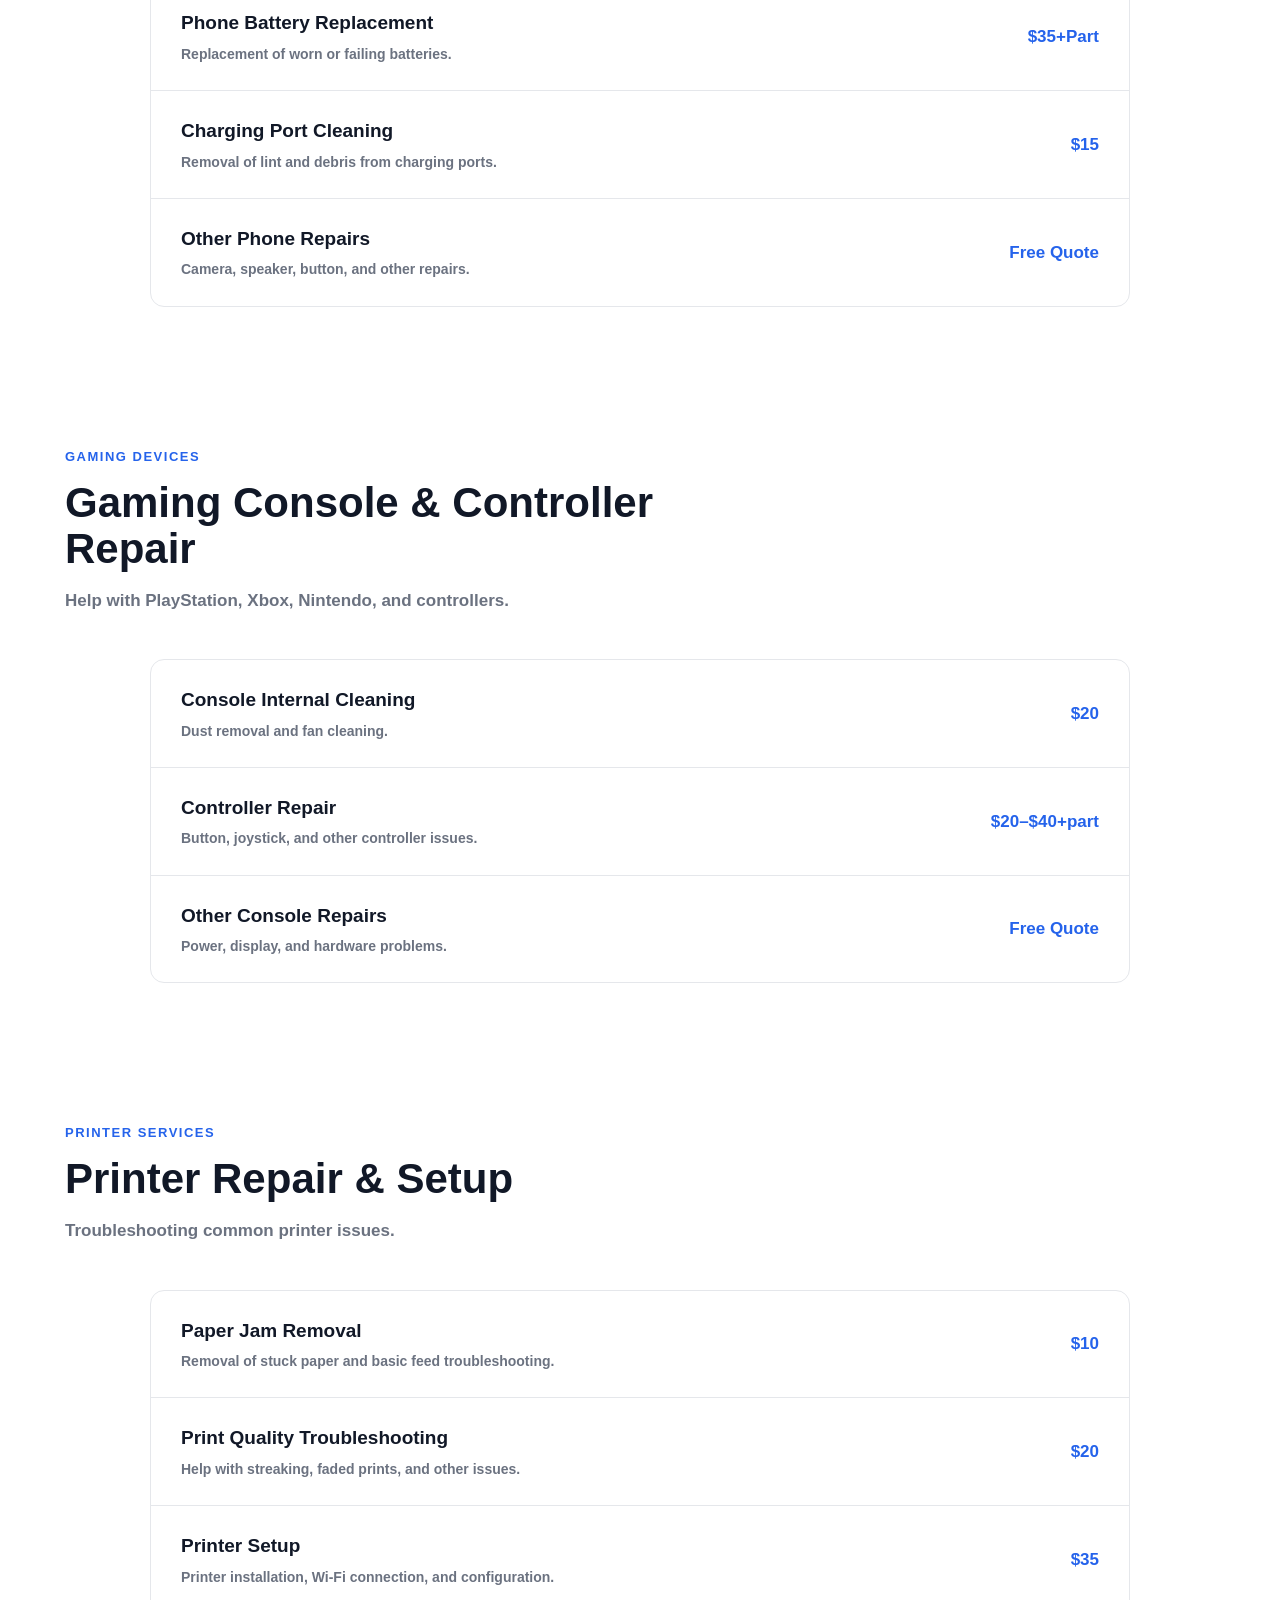
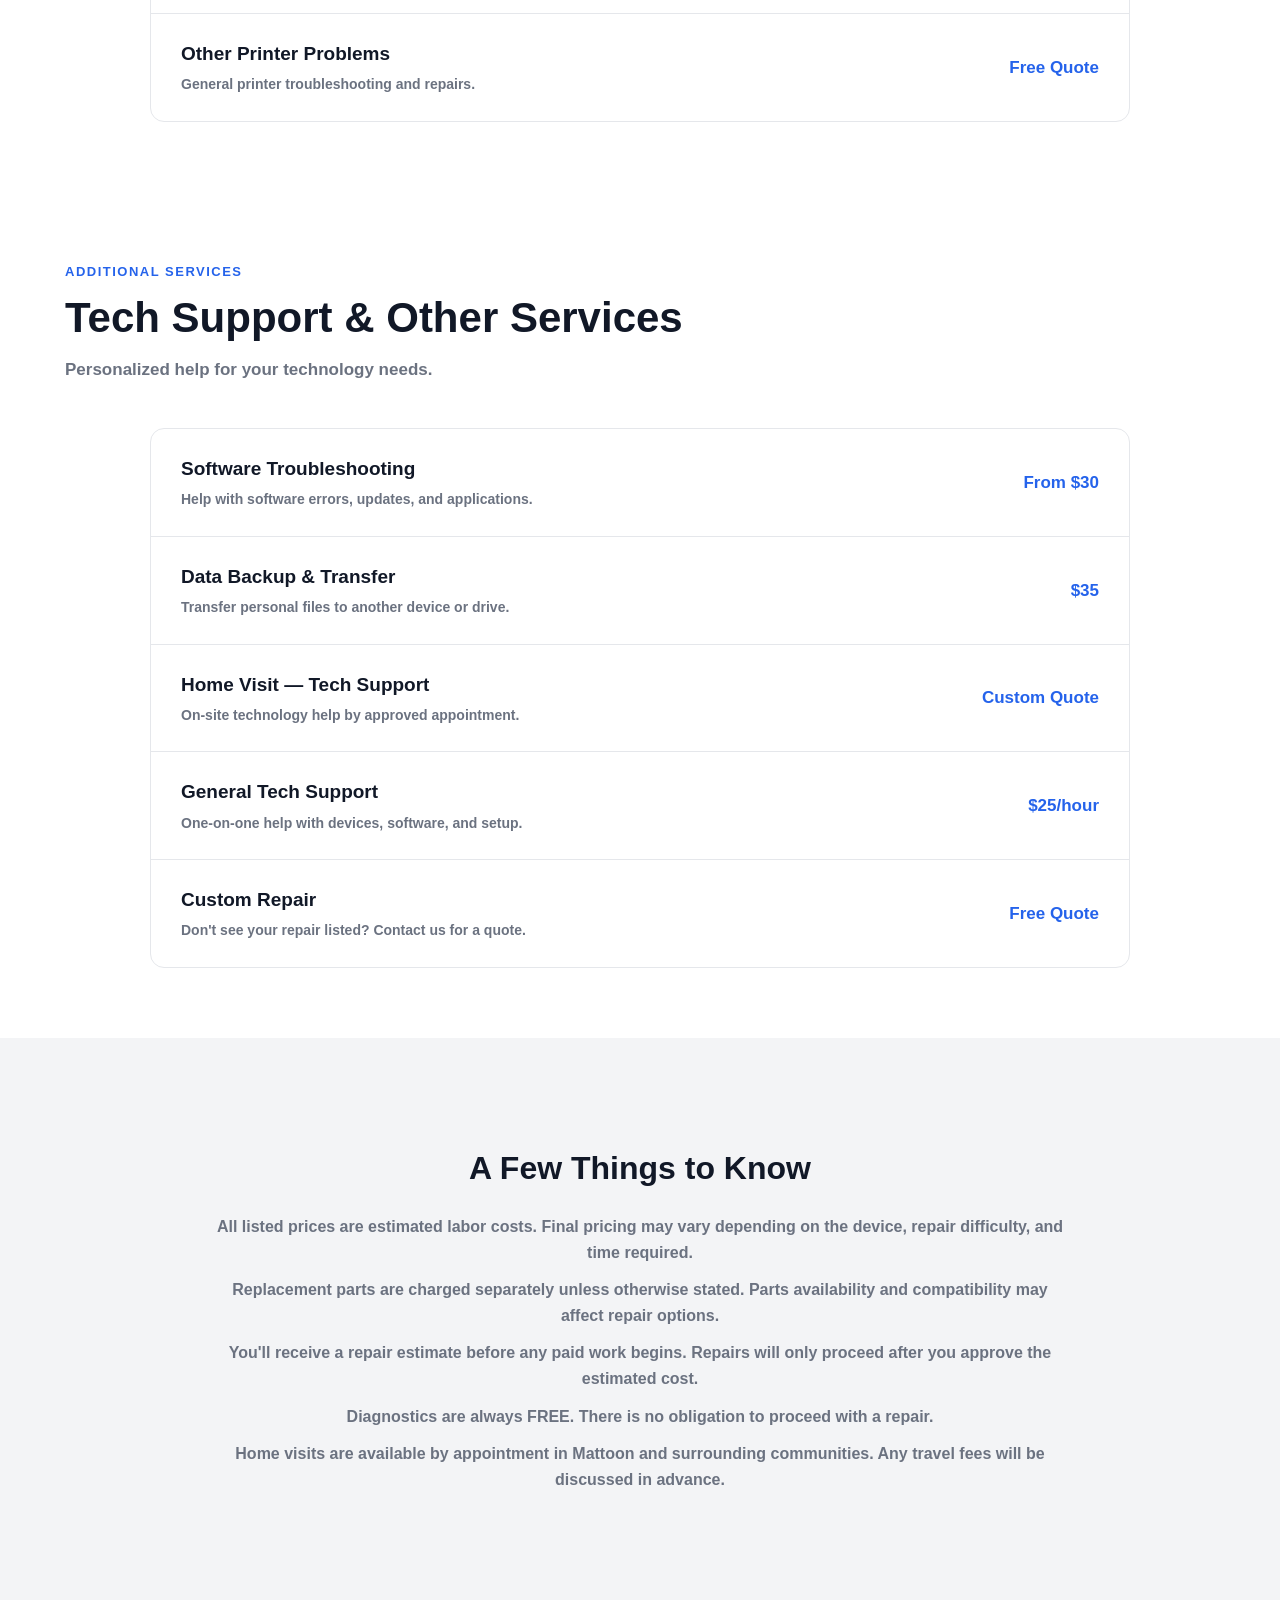
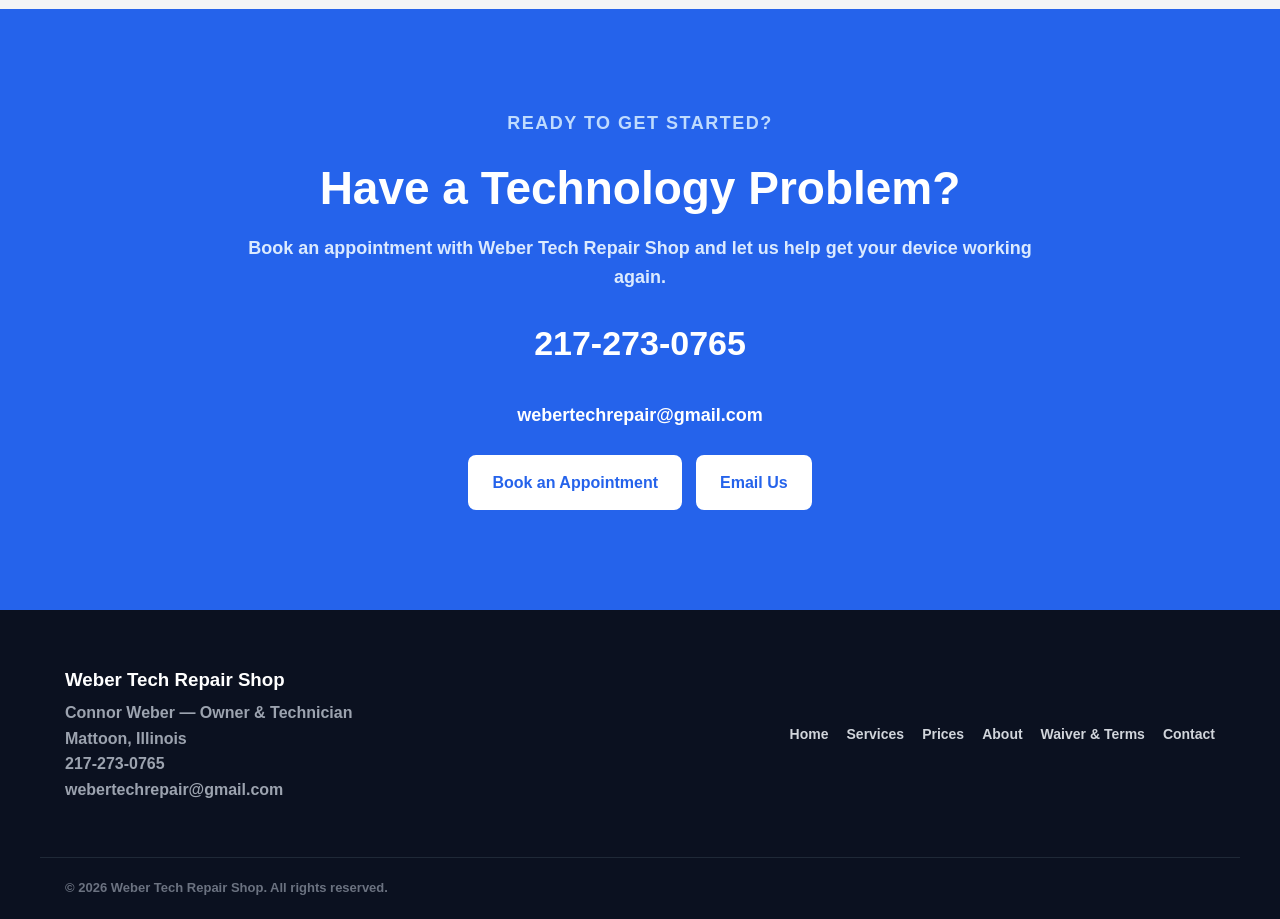
==== commit 3c4b36c3: "Update prices.html" ====
--- a/prices.html
+++ b/prices.html
@@ -4,8 +4,8 @@
 <head>
   <meta charset="UTF-8">
   <meta name="viewport" content="width=device-width, initial-scale=1.0">
-  <meta name="description" content="Affordable technology repair prices at Weber's Tech Repair Shop in Mattoon, Illinois. Free diagnostics for laptops, PCs, phones, consoles, and printers.">
-  <title>Prices | Weber's Tech Repair Shop</title>
+  <meta name="description" content="Affordable technology repair prices at Weber Tech Repair Shop in Mattoon, Illinois. Free diagnostics for laptops, PCs, phones, consoles, and printers.">
+  <title>Prices | Weber Tech Repair Shop</title>
   <link rel="stylesheet" href="style.css">
 
   <style>
@@ -75,7 +75,7 @@
 <header>
   <nav class="navbar">
     <a href="index.html" class="logo">
-      <img src="logo.png" alt="Weber's Tech Repair Shop">
+      <img src="logo.png" alt="Weber Tech Repair Shop">
     </a>
 
     <div class="nav-links">
@@ -104,7 +104,7 @@
   <!-- PAGE HEADER -->
   <section class="page-hero">
     <div class="page-hero-content">
-      <p class="eyebrow">WEBER'S TECH REPAIR SHOP</p>
+      <p class="eyebrow">WEBER TECH REPAIR SHOP</p>
       <h1>Simple &amp; Affordable Pricing.</h1>
       <p>
         Quality technology repair without the high prices.
@@ -495,7 +495,7 @@
       <h2>Have a Technology Problem?</h2>
 
       <p>
-        Book an appointment with Weber's Tech Repair Shop
+        Book an appointment with Weber Tech Repair Shop
         and let us help get your device working again.
       </p>
 
@@ -505,10 +505,10 @@
 
       <p>
         <a
-          href="mailto:weberstechrepair@gmail.com"
+          href="mailto:webertechrepair@gmail.com"
           style="color:white;font-weight:700;"
         >
-          weberstechrepair@gmail.com
+          webertechrepair@gmail.com
         </a>
       </p>
 
@@ -523,7 +523,7 @@
         </a>
 
         <a
-          href="mailto:weberstechrepair@gmail.com"
+          href="mailto:webertechrepair@gmail.com"
           class="button button-outline"
         >
           Email Us
@@ -538,13 +538,13 @@
 <footer>
   <div class="footer-content">
     <div>
-      <h3>Weber's Tech Repair Shop</h3>
+      <h3>Weber Tech Repair Shop</h3>
       <p>Connor Weber — Owner &amp; Technician</p>
       <p>Mattoon, Illinois</p>
       <p>217-273-0765</p>
       <p>
-        <a href="mailto:weberstechrepair@gmail.com">
-          weberstechrepair@gmail.com
+        <a href="mailto:webertechrepair@gmail.com">
+          webertechrepair@gmail.com
         </a>
       </p>
     </div>
@@ -560,7 +560,7 @@
   </div>
 
   <div class="copyright">
-    © 2026 Weber's Tech Repair Shop. All rights reserved.
+    © 2026 Weber Tech Repair Shop. All rights reserved.
   </div>
 </footer>
 
